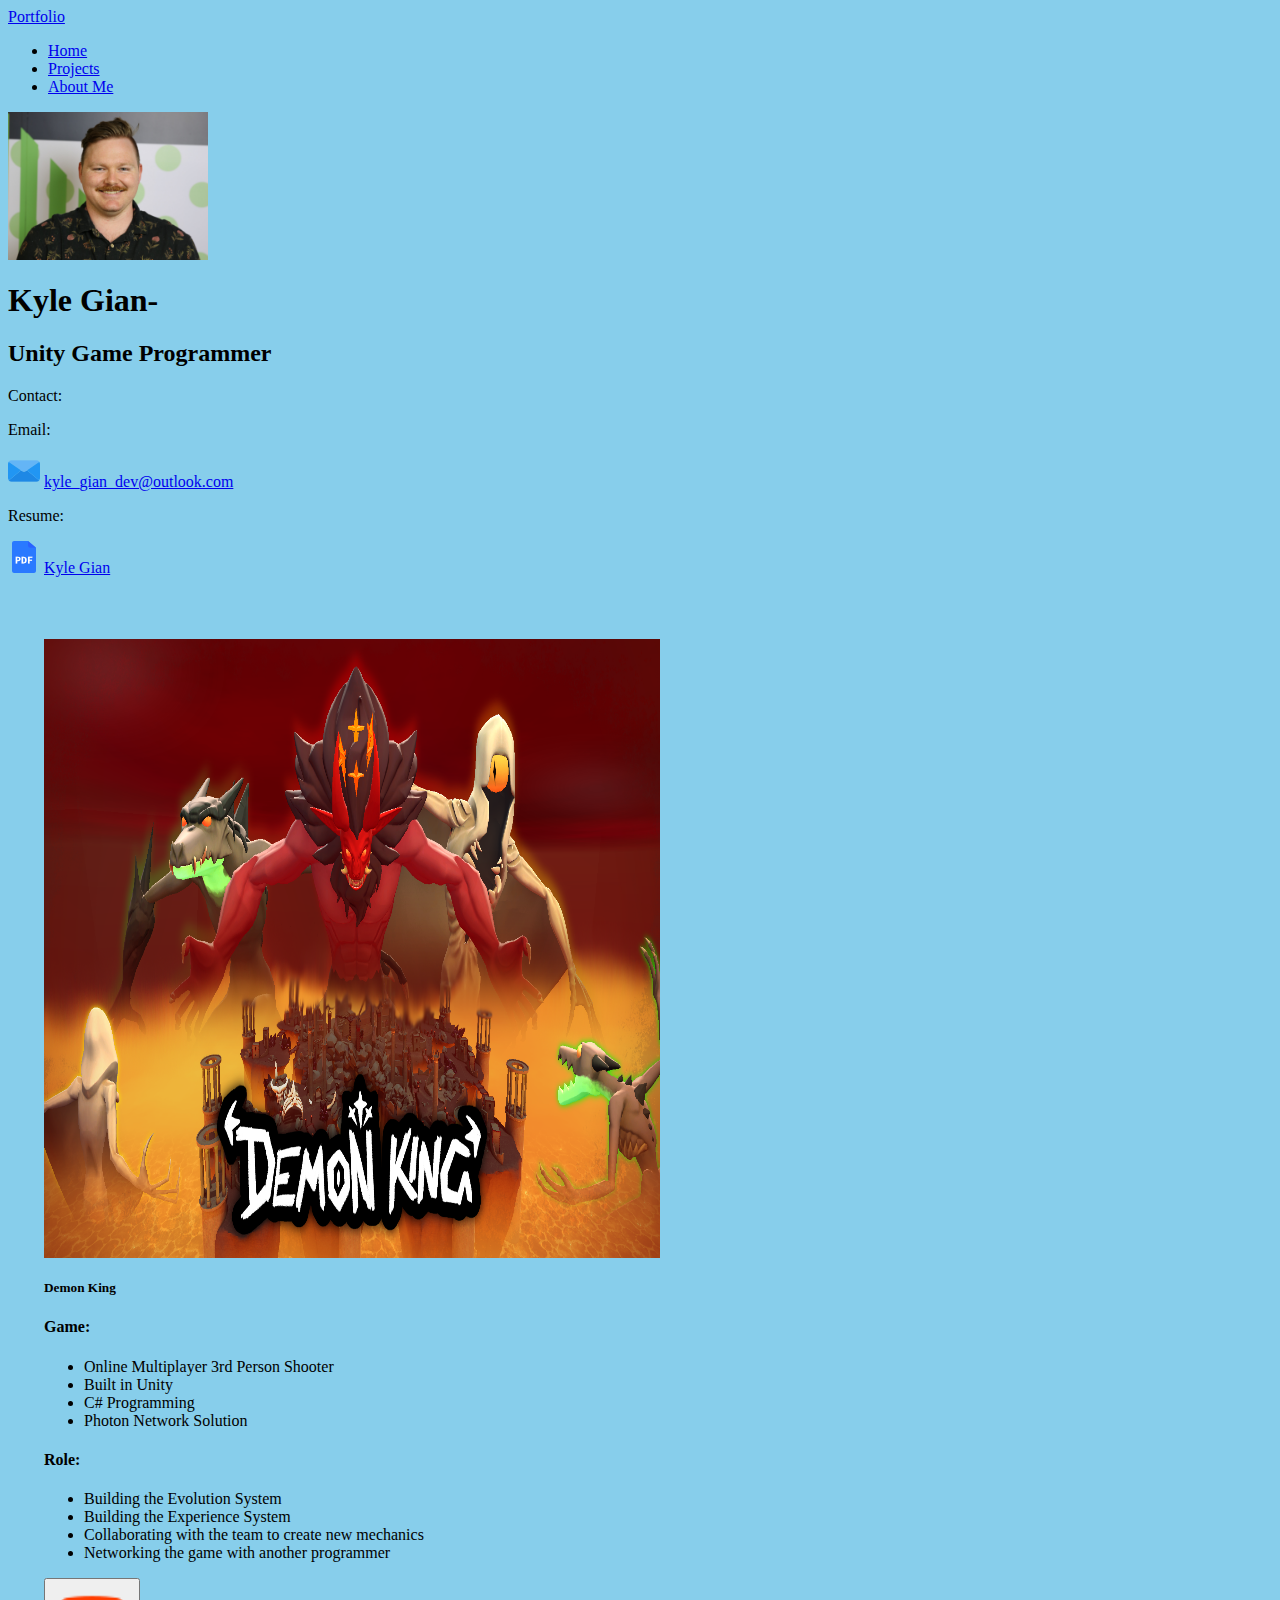
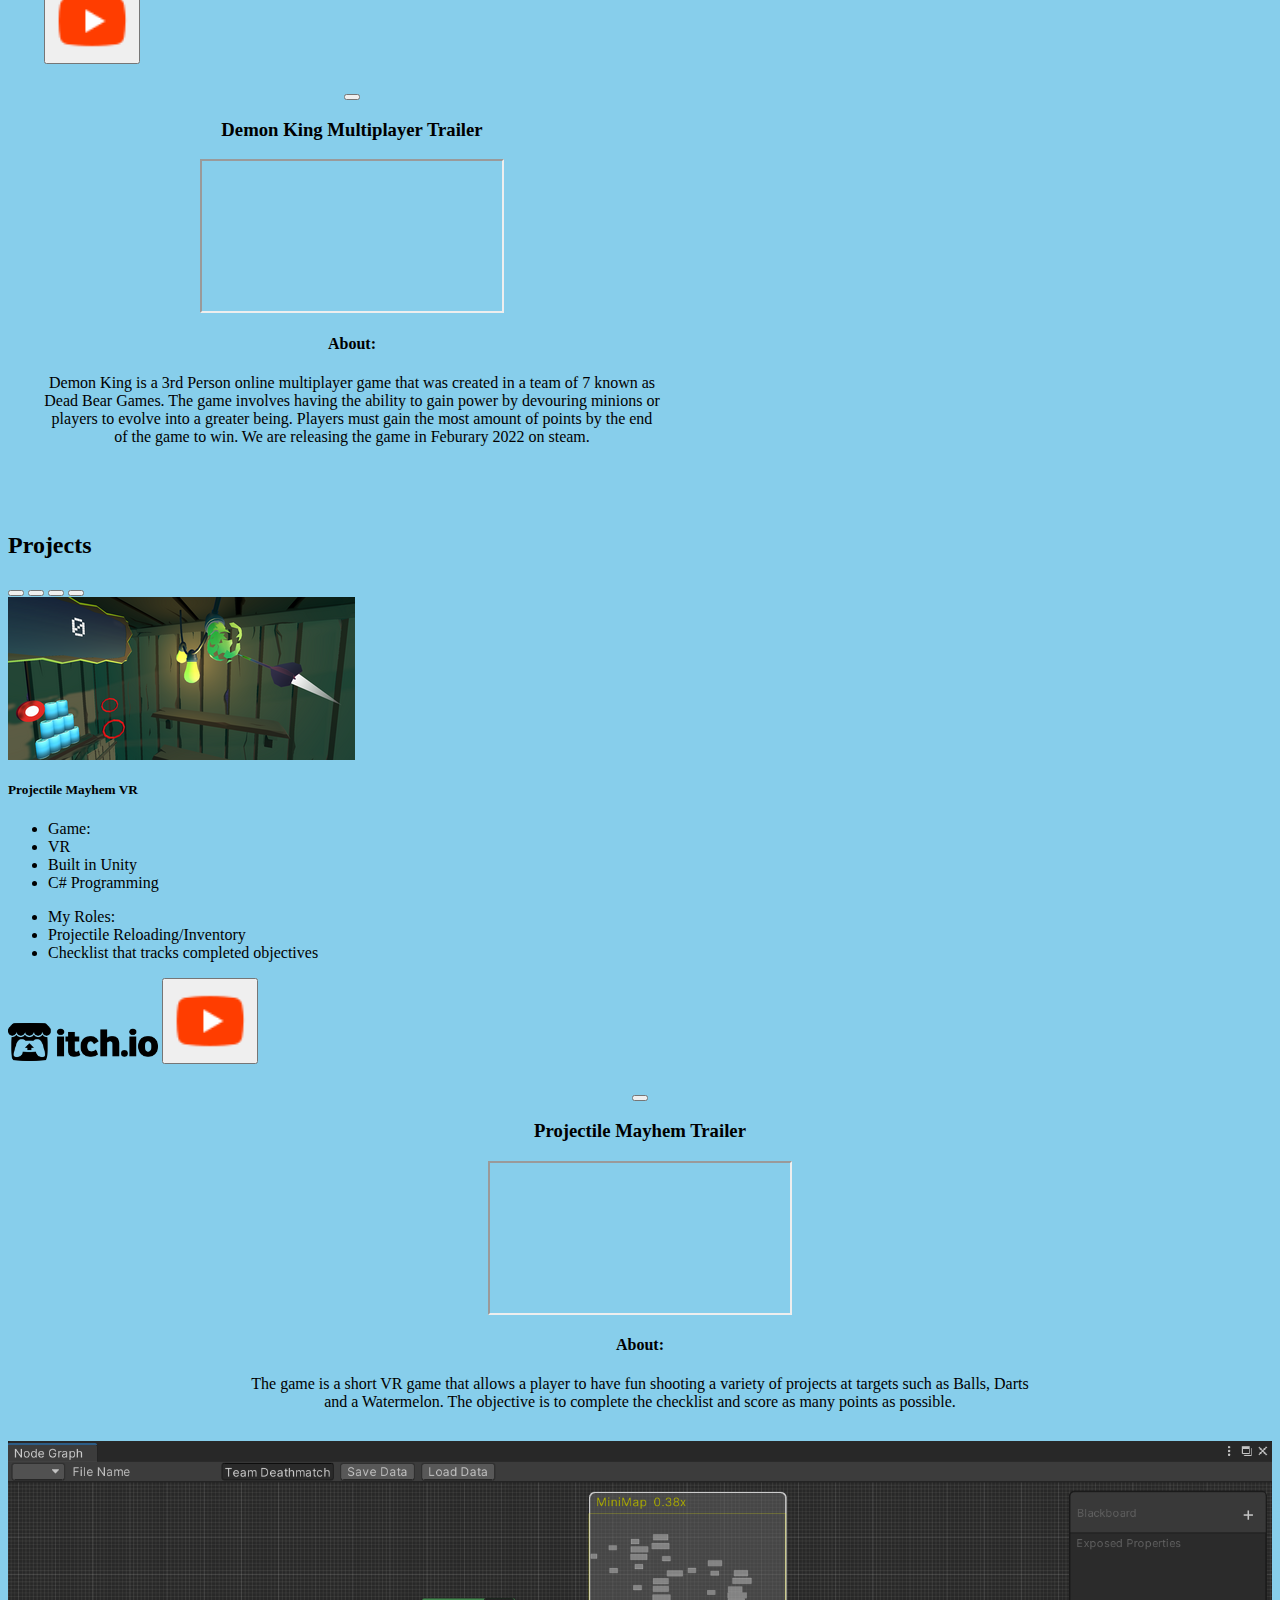
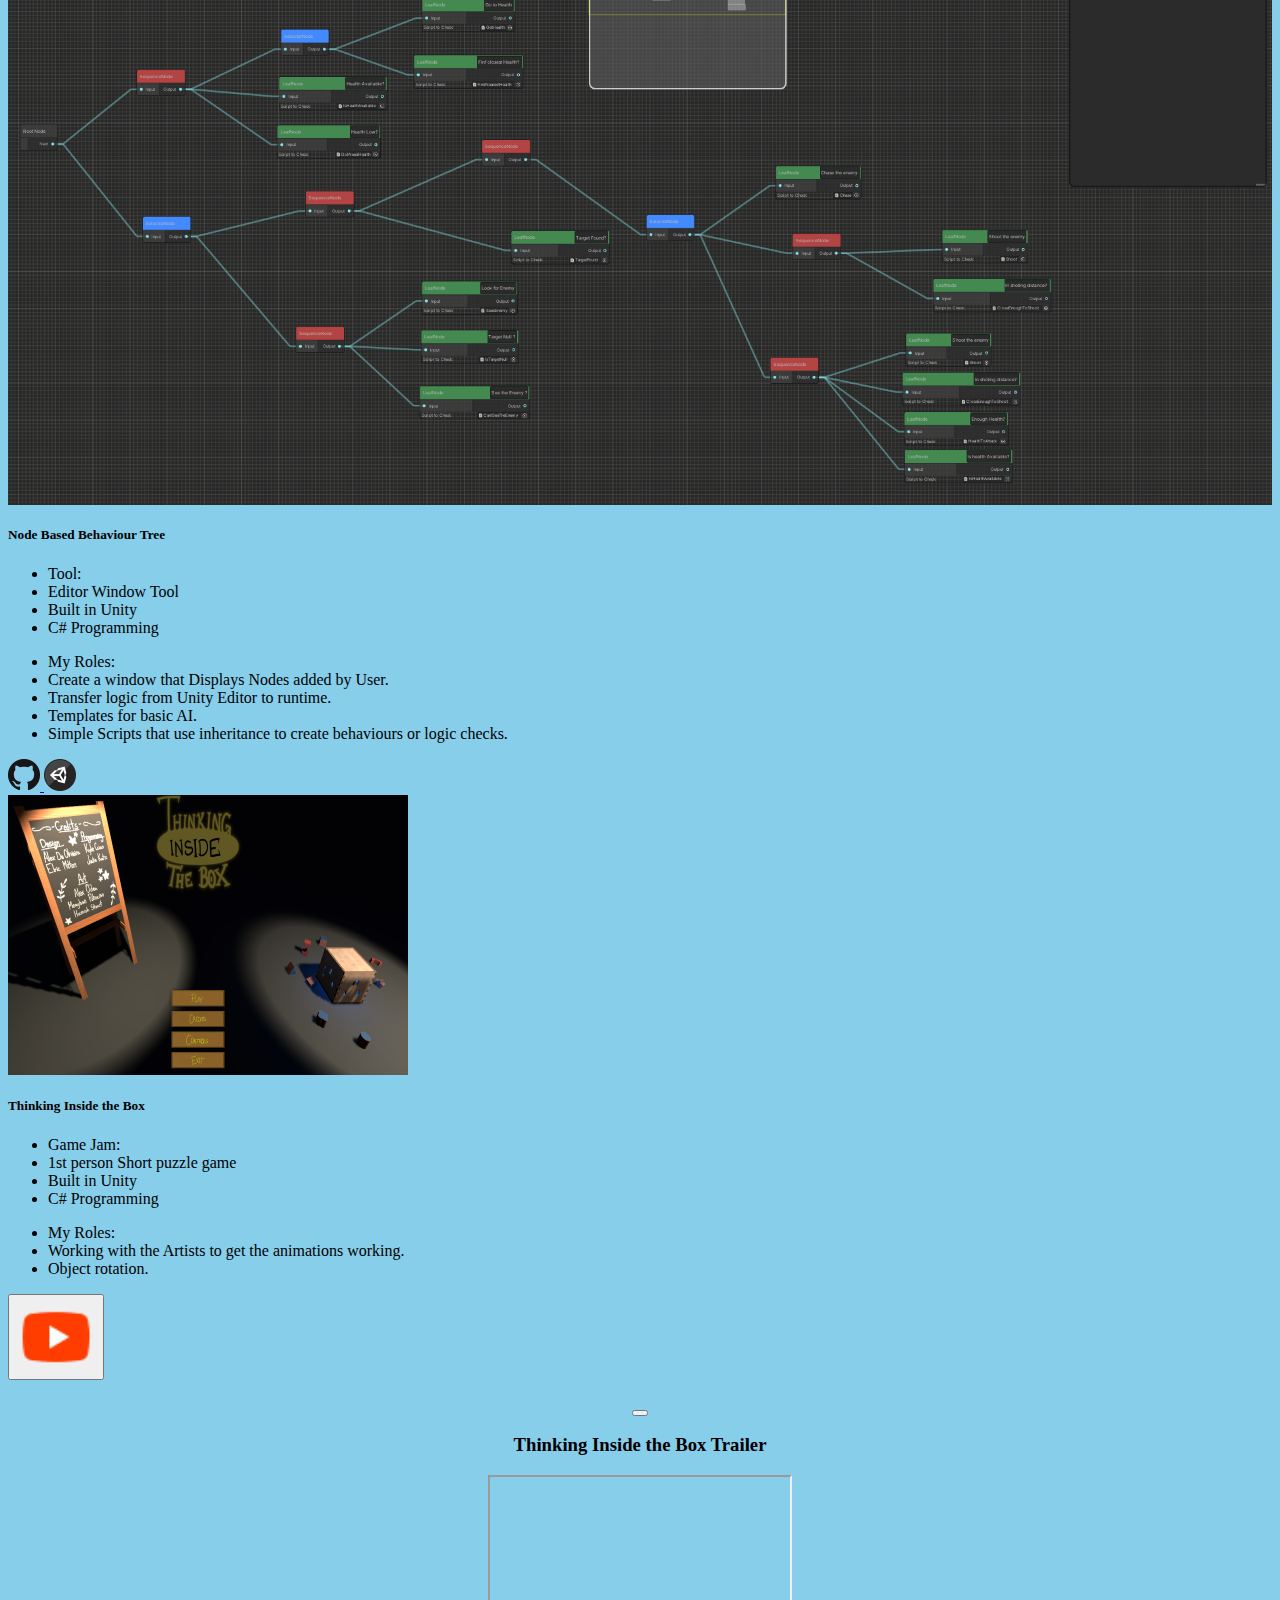
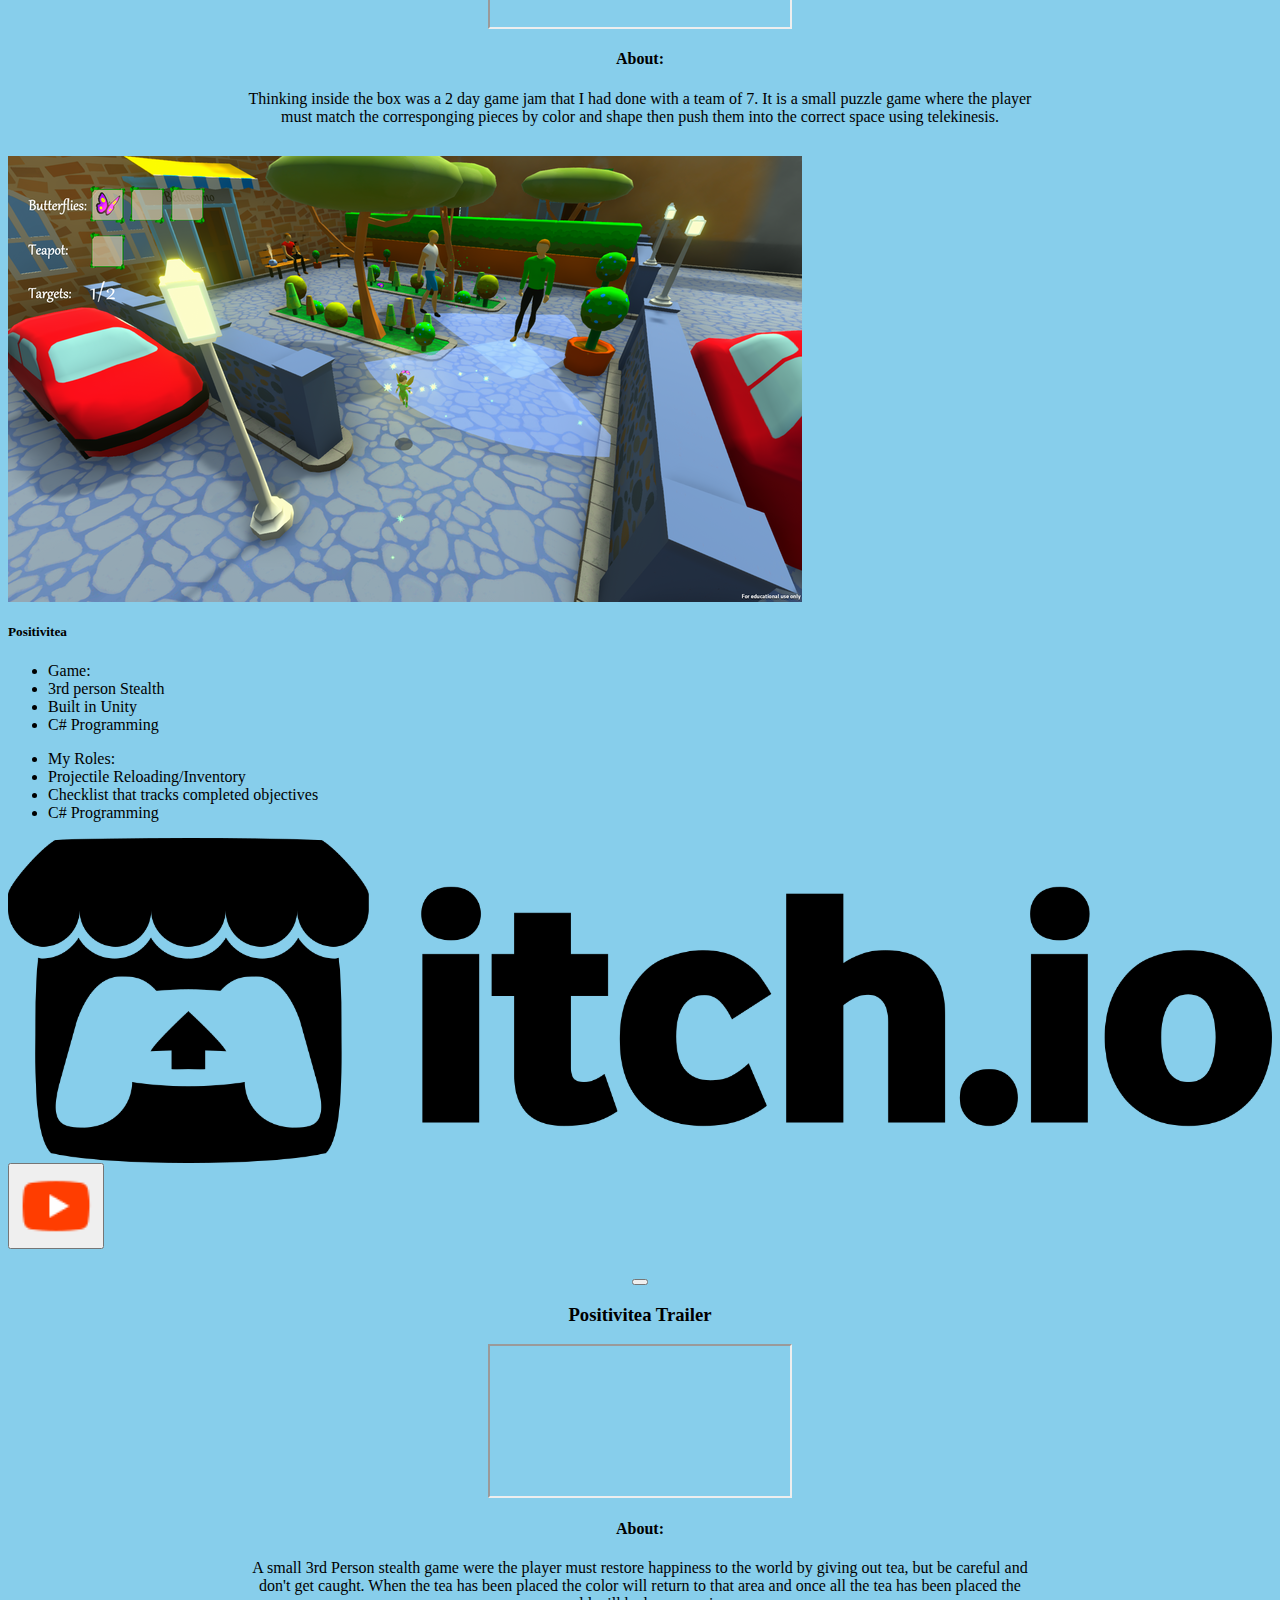
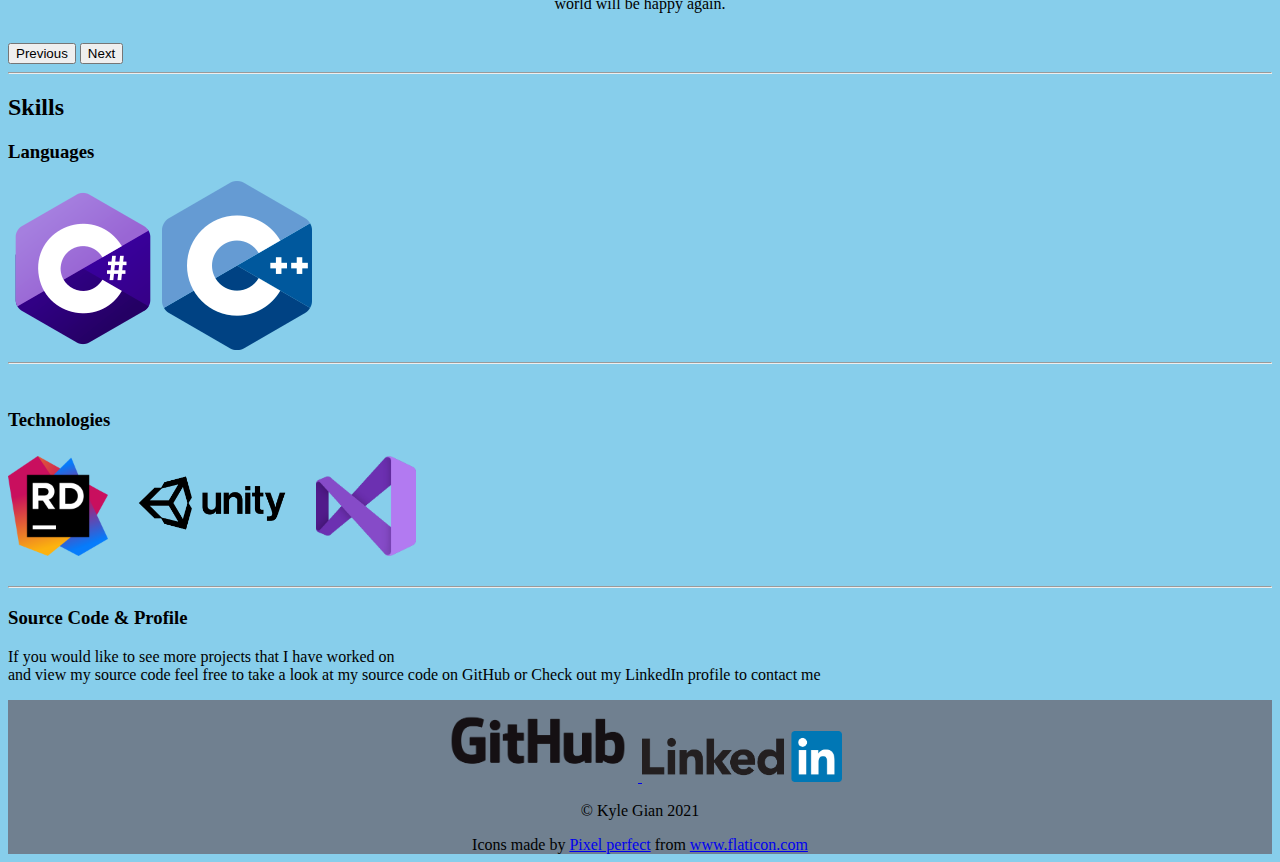
==== index.html @ a70d5777 "Updated profile Pic" ====
﻿<html lang="en">
<head>
    <meta charset="UTF-8">
    <meta http-equiv="X-UA-Compatible" content="IE=edge">
    <meta name="viewport" content="width=device-width, initial-scale=1.0">
    <link href="https://cdn.jsdelivr.net/npm/bootstrap@5.0.0-beta1/dist/css/bootstrap.min.css" rel="stylesheet" integrity="sha384-giJF6kkoqNQ00vy+HMDP7azOuL0xtbfIcaT9wjKHr8RbDVddVHyTfAAsrekwKmP1" crossorigin="anonymous">
    <link rel="stylesheet" href="home.css">
    
    <title>Kyle Gian - Programming Portfolio</title>
</head>
<body>

    <nav id="navbar-example2" class="navbar sticky-top navbar-light  bg-light px-3 ">
        <div class="container-fluid">
            <a class="navbar-brand" href="#">Portfolio</a>
            <ul class="nav nav-pills">
                <li class="nav-item">
                    <a class="nav-link" href="#scrollspyHeading1">Home</a>
                </li>
                <li class="nav-item">
                    <a class="nav-link" href="#scrollspyHeading2">Projects</a>
                </li>
                <li class="nav-item">
                    <a class="nav-link" href="#scrollspyHeading3">About Me</a>
                </li>
            </ul>
        </div>
    </nav>

    <div data-bs-spy="scroll" data-bs-target="#navbar-example2" data-bs-offset="0" class="scrollspy-example" tabindex="0">
      
        <div class="position-sticky my-5 ">
            <div class="shadow-lg p-3 mb-5 bg-body rounded container">
                <img src="Images/WebsiteProfilePic.png" class="rounded float-start ms-2 mb-3 text-left" alt="Profile Picture" width = "200" height = "200" >

                <h1 class = "text-center" id="scrollspyHeading1" >Kyle Gian-</h1>
                <h2 class = "text-center">Unity Game Programmer</h2>

                <div class = "text-end container">
                    <p class = "text-left"> Contact:</p>
                    <div class = "text-left">
                        <p class = "d-inline-flex">Email:</p>
                        <img src="Images/email.png"> 
                        <a href="mailto:kyle_gian_dev@outlook.com">kyle_gian_dev@outlook.com </a>
                    </div>
                    <div class = "text-left">
                        <p class = "d-inline-flex">Resume: </p>
                        <img src="Images/pdf.png"> 
                        <a href="Kyle Gian Resume.pdf" download>Kyle Gian</a>
                    </div>
                </div>    
            </div>
        </div>

        <br>

        <div class="d-flex justify-content-center text-center w-100 ShowcasePiece">
            <div class="card ">
                <img class="MainProjectIMG" height="150" src="Images/DemonKingBanner.png" alt="Card image cap">
                <div class="card-body">
                    <h5 class="card-title">Demon King</h5>

                    <div class="row">
                        <div class="col-md-6">
                            <h4>Game:</h4>
                            <ul>
                                <li>Online Multiplayer 3rd Person Shooter</li>
                                <li>Built in Unity</li>
                                <li>C# Programming</li>
                                <li>Photon Network Solution</li>
                            </ul>
                        </div>
                        <div class="col-md-6">
                            <h4>Role:</h4>
                            <ul>
                                <li>Building the Evolution System</li>
                                <li>Building the Experience System</li>
                                <li>Collaborating with the team to create new mechanics</li>
                                <li>Networking the game with another programmer</li>
                            </ul>
                        </div>
                    </div>
                    <button type="button" class="btn video-btn" data-bs-toggle="modal" data-src="https://www.youtube.com/embed/bCexkrB63Zo" data-bs-target="#Modal1">
                        <img src="Images/youtube.png" alt="Git Hub" height="80" width="80">
                    </button>
                    <div class="modal fade" id="Modal1" tabindex="-1" role="dialog" aria-labelledby="exampleModalLabel" aria-hidden="true">
                        <div class="modal-dialog" role="document">
                            <div class="modal-content">
                                <div class="modal-body">
                                    <button type="button" class="btn-close" data-bs-dismiss="modal" aria-label="Close"></span>
                                    </button>
                                    <h3>Demon King Multiplayer Trailer</h3>
                                    <!-- 16:9 aspect ratio -->
                                    <div class="ratio ratio-16x9">
                                        <iframe class="embed-responsive-item" src="https://www.youtube.com/embed/bCexkrB63Zo" id="DemonKing"  allowscriptaccess="always" allow="autoplay"allowfullscreen></iframe>
                                    </div>
                                    <h4>About:</h4>
                                    <p> 
                                        Demon King is a 3rd Person online multiplayer game that was created in a team of 7 known as Dead Bear Games. The game involves 
                                        having the ability to gain power by devouring minions or players to evolve into a greater being. Players must gain the most amount of 
                                        points by the end of the game to win. We are releasing the game in Feburary 2022 on steam.
                                    </p>

                                </div>
                            </div>
                        </div>
                    </div>        
                </div>
            </div>
        </div>

        <h2 class = "text-center " id="scrollspyHeading2">Projects</h2>

        <!-- Start of Carousel -->
        <div id="carouselExampleCaptions" class="carousel slide" data-bs-ride="carousel">

            <div class="carousel-indicators">
                <button type="button" data-bs-target="#carouselExampleCaptions" data-bs-slide-to="0" class="active" aria-current="true" aria-label="Slide 1"></button>
                <button type="button" data-bs-target="#carouselExampleCaptions" data-bs-slide-to="1" aria-label="Slide 2"></button>
                <button type="button" data-bs-target="#carouselExampleCaptions" data-bs-slide-to="2" aria-label="Slide 3"></button>
                <button type="button" data-bs-target="#carouselExampleCaptions" data-bs-slide-to="3" aria-label="Slide 4"></button>

            </div>

            <div class="carousel-inner"> <!--Carousel Inner Start-->
                <div class="carousel-item active">
                    <img src="Images/ProjectileMayhem.png" id = "project-carousel-img" class="d-inline w-100 project-carousel-img"  alt="Projectile Mayhem Game image">
                    <div class="carousel-caption d-none d-md-block">
                        <h5>Projectile Mayhem VR</h5>

                        <div class="container text-center">
                            <div class="row">
                                <div class="col-md-6">
                                    <ul>
                                        <li>Game:</li>
                                        <li>VR</li>
                                        <li>Built in Unity</li>
                                        <li>C# Programming</li>
                                    </ul>
                                </div>
                                <div class="col-md-6">
                                    <ul>
                                        <li>My Roles:</li>
                                        <li>Projectile Reloading/Inventory</li>
                                        <li>Checklist that tracks completed objectives</li>
                                    </ul>
                                </div>
                            </div>
                        </div>
                        <!--Itch IO link-->
                        <a href="https://alex-smits.itch.io/projectile-mayhem"> <img src="Images/itchio-logo-black.png" alt="Git Hub" height="40" width="150"></a>
                        <!--Pop out Youtube Video-->
                        <button type="button" class="btn  video-btn" data-bs-toggle="modal" data-src="https://www.youtube.com/embed/dGONuTlxmU4" data-bs-target="#Modal3">
                            <img src="Images/youtube.png" alt="Git Hub" height="80" width="80">
                        </button>

                        <div class="modal fade" id="Modal3" tabindex="-1" role="dialog" aria-labelledby="exampleModalLabel" aria-hidden="true">
                            <div class="modal-dialog" role="document">
                                <div class="modal-content">
                                    <div class="modal-body">
                                        <button type="button" class="btn-close" data-bs-dismiss="modal" aria-label="Close"></span>
                                        </button>
                                        <h3>Projectile Mayhem Trailer</h3>
                                        <!-- 16:9 aspect ratio -->
                                        <div class="ratio ratio-16x9">
                                            <iframe class="embed-responsive-item" src="https://www.youtube.com/embed/dGONuTlxmU4" id="ProjectileMayhem"  allowscriptaccess="always" allow="autoplay" allowfullscreen></iframe>
                                        </div>
                                        <h4>About:</h4>
                                        <p> 
                                            The game is a short VR game that allows a player to have fun shooting a variety of projects at targets such as Balls,
                                            Darts and a Watermelon. The objective is to complete the checklist and score as many points as possible.
                                        </p>
                                    </div>
                                </div>
                            </div>
                        </div>
                    </div>
                </div>

                <div class="carousel-item"> <!--Carousel Item Start-->
                    <img src = "Images/BehaviourTree.png" id = "project-carousel-img" class="d-block w-100" alt="...">
                    <div class="carousel-caption d-none d-md-block">
                        <h5>Node Based Behaviour Tree</h5>
                        <p>
                            <ul>
                                <li>Tool:</li>
                                <li>Editor Window Tool</li>
                                <li>Built in Unity</li>
                                <li>C# Programming</li>
                            </ul>
                            <ul>
                                <li>My Roles:</li>
                                <li>Create a window that Displays Nodes added by User.</li>
                                <li>Transfer logic from Unity Editor to runtime.</li>
                                <li>Templates for basic AI.</li>
                                <li>Simple Scripts that use inheritance to create behaviours or logic checks.</li>
                            </ul>
                        </p>
                        <a href="https://github.com/Kyle-Gian/Node-Based-Behavior-Tree"> <img src="Images/GitHub_Mark.png" alt="Git Hub" height="32" width="32"> </a>
                        <a href="NodeTree.unitypackage" download> <img src="Images/Unity_Icon.png" alt="Git Hub" height="32" width="32"> </a>
                    </div>
                </div> <!--Carousel Item End-->

                <div class="carousel-item"><!--Carousel Item Start-->
                    <img src="Images/ThinkingInsideTheBox.png"  id = "project-carousel-img" class="d-block w-100" alt="...">
                    <div class="carousel-caption d-none d-md-block">
                        <h5>Thinking Inside the Box</h5>
                        <p>
                            <ul>
                                <li>Game Jam:</li>
                                <li>1st person Short puzzle game</li>
                                <li>Built in Unity</li>
                                <li>C# Programming</li>
                            </ul>
                            <ul>
                                <li>My Roles:</li>
                                <li>Working with the Artists to get the animations working.</li>
                                <li>Object rotation.</li>
                            </ul>
                        </p>
                        <!--Pop out Youtube Video Start-->
                        <button type="button" class="btn video-btn" data-bs-toggle="modal" data-src="https://www.youtube.com/embed/Ik2s-FFrHSc" data-bs-target="#Modal4">
                            <img src="Images/youtube.png" alt="Youtube Icon" height="80" width="80">
                        </button>

                        <div class="modal fade" id="Modal4" tabindex="-1" role="dialog" aria-labelledby="exampleModalLabel" aria-hidden="true">
                            <div class="modal-dialog" role="document">
                                <div class="modal-content">
  
                                    <div class="modal-body">
                                        <button type="button" class="btn-close" data-bs-dismiss="modal" aria-label="Close"></span>
                                        </button>
                                        <h3>Thinking Inside the Box Trailer</h3>
                                        <!-- 16:9 aspect ratio -->
                                        <div class="ratio ratio-16x9">
                                            <iframe class="embed-responsive-item" src="https://www.youtube.com/embed/Ik2s-FFrHSc" id="ThinkingBox"  allowscriptaccess="always" allow="autoplay"allowfullscreen></iframe>
                                        </div>

                                        <h4>About:</h4>
                                        <p> 
                                            Thinking inside the box was a 2 day game jam that I had done with a team of 7. It is a small puzzle game 
                                            where the player must match the corresponging pieces by color and shape then push them into the correct space 
                                            using telekinesis.
                                        </p>
                                    </div>
                                </div>
                            </div>
                        </div> <!--Pop out Youtube Video End-->
                    </div>
                </div>  <!--Carousel Item End-->

                <div class="carousel-item"> <!--Carousel Item Start-->
                    <img src="Images/Positivitea.png" id = "project-carousel-img"class="d-block w-100" alt="Positivitea Logo" >
                    <div class="carousel-caption d-none d-md-block">
                        <h5>Positivitea</h5>
                        <p>
                            <ul>
                                <li>Game:</li>
                                <li>3rd person Stealth</li>
                                <li>Built in Unity</li>
                                <li>C# Programming</li>
                            </ul>
                            <ul>
                                <li>My Roles:</li>
                                <li>Projectile Reloading/Inventory</li>
                                <li>Checklist that tracks completed objectives</li>
                                <li>C# Programming</li>
                            </ul>
                        </p>
                        <a href="https://elricmilton.itch.io/positivitea"> <img src="Images/itchio-logo-black.png" alt="Git Hub" ></a>

                        <button type="button" class="btn video-btn" data-bs-toggle="modal" data-src="https://www.youtube.com/embed/i5ruUQHKRYQ" data-bs-target="#modal2"><!--Pop out Youtube Video Start-->
                            <img src="Images/youtube.png" alt="Git Hub" height="80" width="80">
                        </button>
                        <div class="modal fade" id="modal2" tabindex="-1" role="dialog" aria-labelledby="exampleModalLabel" aria-hidden="true">
                            <div class="modal-dialog" role="document">
                                <div class="modal-content">
                                    <div class="modal-body">
                                        <button type="button" class="btn-close" data-bs-dismiss="modal" aria-label="Close"></span>
                                        </button>
                                        <h3>Positivitea Trailer</h3>
                                        <!-- 16:9 aspect ratio -->
                                        <div class="ratio ratio-16x9">
                                            <iframe class="embed-responsive-item" src="https://www.youtube.com/embed/i5ruUQHKRYQ" id="Positivitea"  allowscriptaccess="always" allow="autoplay"allowfullscreen></iframe>
                                        </div>
                                        <h4>About:</h4>
                                        <p> 
                                           A small 3rd Person stealth game were the player must restore happiness to the world by giving out tea, but be careful
                                           and don't get caught. When the tea has been placed the color will return to that area and once all the tea has been placed
                                           the world will be happy again.
                                        </p>
                                    </div>
                                </div>
                            </div>
                        </div><!--Pop out Youtube Video End-->
                    </div>
                </div><!--Carousel Item End-->
            </div> <!--Carousel Inner End-->

            <button class="carousel-control-prev" type="button" data-bs-target="#carouselExampleCaptions" data-bs-slide="prev">
                <span class="carousel-control-prev-icon" aria-hidden="true"></span>
                <span class="visually-hidden">Previous</span>
            </button>
            <button class="carousel-control-next" type="button" data-bs-target="#carouselExampleCaptions" data-bs-slide="next">
                <span class="carousel-control-next-icon" aria-hidden="true"></span>
                <span class="visually-hidden">Next</span>
            </button>
        </div> <!--Carousel End-->

        <hr>
        <h2 class = "text-center " id="scrollspyHeading3">Skills</h2>

        <div class="container-fluid text-center">
            <h3>Languages</h3>
            <img src="Images/CSharpImage.png" class = "P-3" alt="C# image" height="150" >
            <img src="Images/C++Image.png" class = "P-3" alt="C++ Image" height="150">
        </div>
        <hr>
        <br>

        <div class="container-fluid text-center">
            <h3>Technologies</h3>
            <img src="Images/Rider.jpg" alt="Unity Image" height="100" width= "100">
            <img src="Images/UnityImage.png" alt="Unity Image" height="100" width= "200">
            <img src="Images/Visual Studio.png" alt="Unity Image" height="100" width= "100">
        </div>

        <br>
        <hr>
        <div class="container-fluid text-center">
            <h3>Source Code & Profile</h3>
            <p>
                If you would like to see more projects that I have worked on <br>
                and view my source code feel free to take a look at my source code on GitHub or 
                Check out my LinkedIn profile to contact me
            </p>
        </div>
    </div>

<!--Javascript injection for bootstrap-->
<script src="https://cdn.jsdelivr.net/npm/bootstrap@5.0.2/dist/js/bootstrap.bundle.min.js" integrity="sha384-MrcW6ZMFYlzcLA8Nl+NtUVF0sA7MsXsP1UyJoMp4YLEuNSfAP+JcXn/tWtIaxVXM" crossorigin="anonymous"></script>    

</body>

</html>
<footer>
  <a href="https://github.com/Kyle-Gian"> <img src="Images/GitHub_Logo.png"class = "P-3" alt="Git Hub" height="100" width= "200"> </a>
  <a href="https://www.linkedin.com/in/kyle-gian"> <img src="Images/Linkedin.png"class = "P-3" alt="Git Hub" height="80" width= "200"> </a>
    <p>&#169; Kyle Gian 2021</p>
    <div>Icons made by <a href="https://www.flaticon.com/authors/pixel-perfect" title="Pixel perfect">Pixel perfect</a> from <a href="https://www.flaticon.com/" title="Flaticon">www.flaticon.com</a></div>
</footer>
---- home.css ----
body{
    background-color: skyblue;
    position: relative;
} 
   
header{
    color: white;
}

footer{
    text-align: center;
    background-color: slategray;
    padding-bottom: 0em;
    margin-bottom: 0em;
}
  .carousel .slide {
    max-height: 50% !important;
  }
  
.carousel .item{
      top: 0;
      left: 0;
      width: 75%;
      max-height: 400px !important;
    }
.project-carousel-img{
    max-height: 400px !important;
}
img 
{
    max-width: 100%;
    height: auto;
}

.modal-dialog {
    max-width: 800px;
    margin: 30px auto;
}

.modal-body {

    text-align: center;

}
.modal-content iframe {
    margin: 0 auto;
    display: block;
}
.card {
    width: 50%;
    padding: 20px;
}
.card-img-top
{
    width: 75%;
    height: 200px;
    align-self: center;
    padding-top: 0.5rem;
}
.ProjectCards{
    align-self: center;
}
.MainProjectIMG{
    width: 100%;
    height: 70%;
    align-self: center;
    padding-top: 0.5rem;
}
.ShowcasePiece{
    padding: 1rem;
}
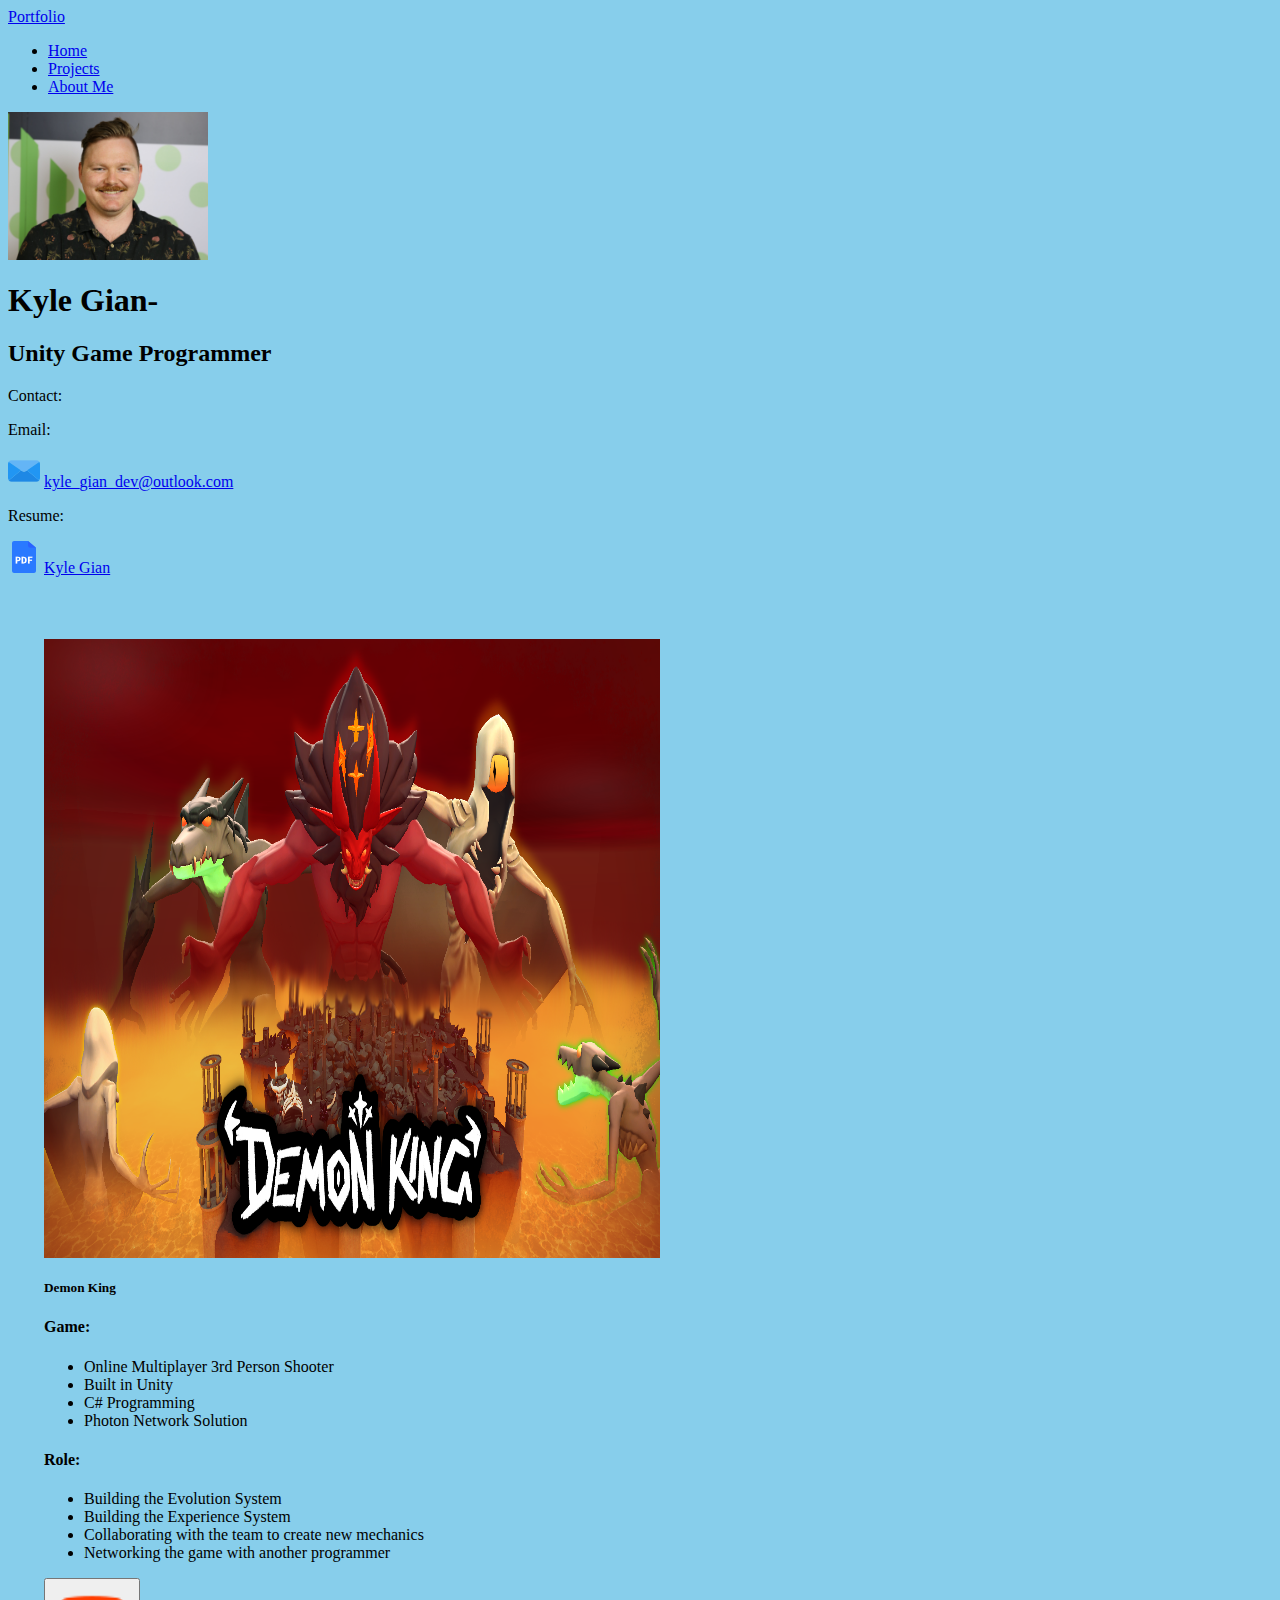
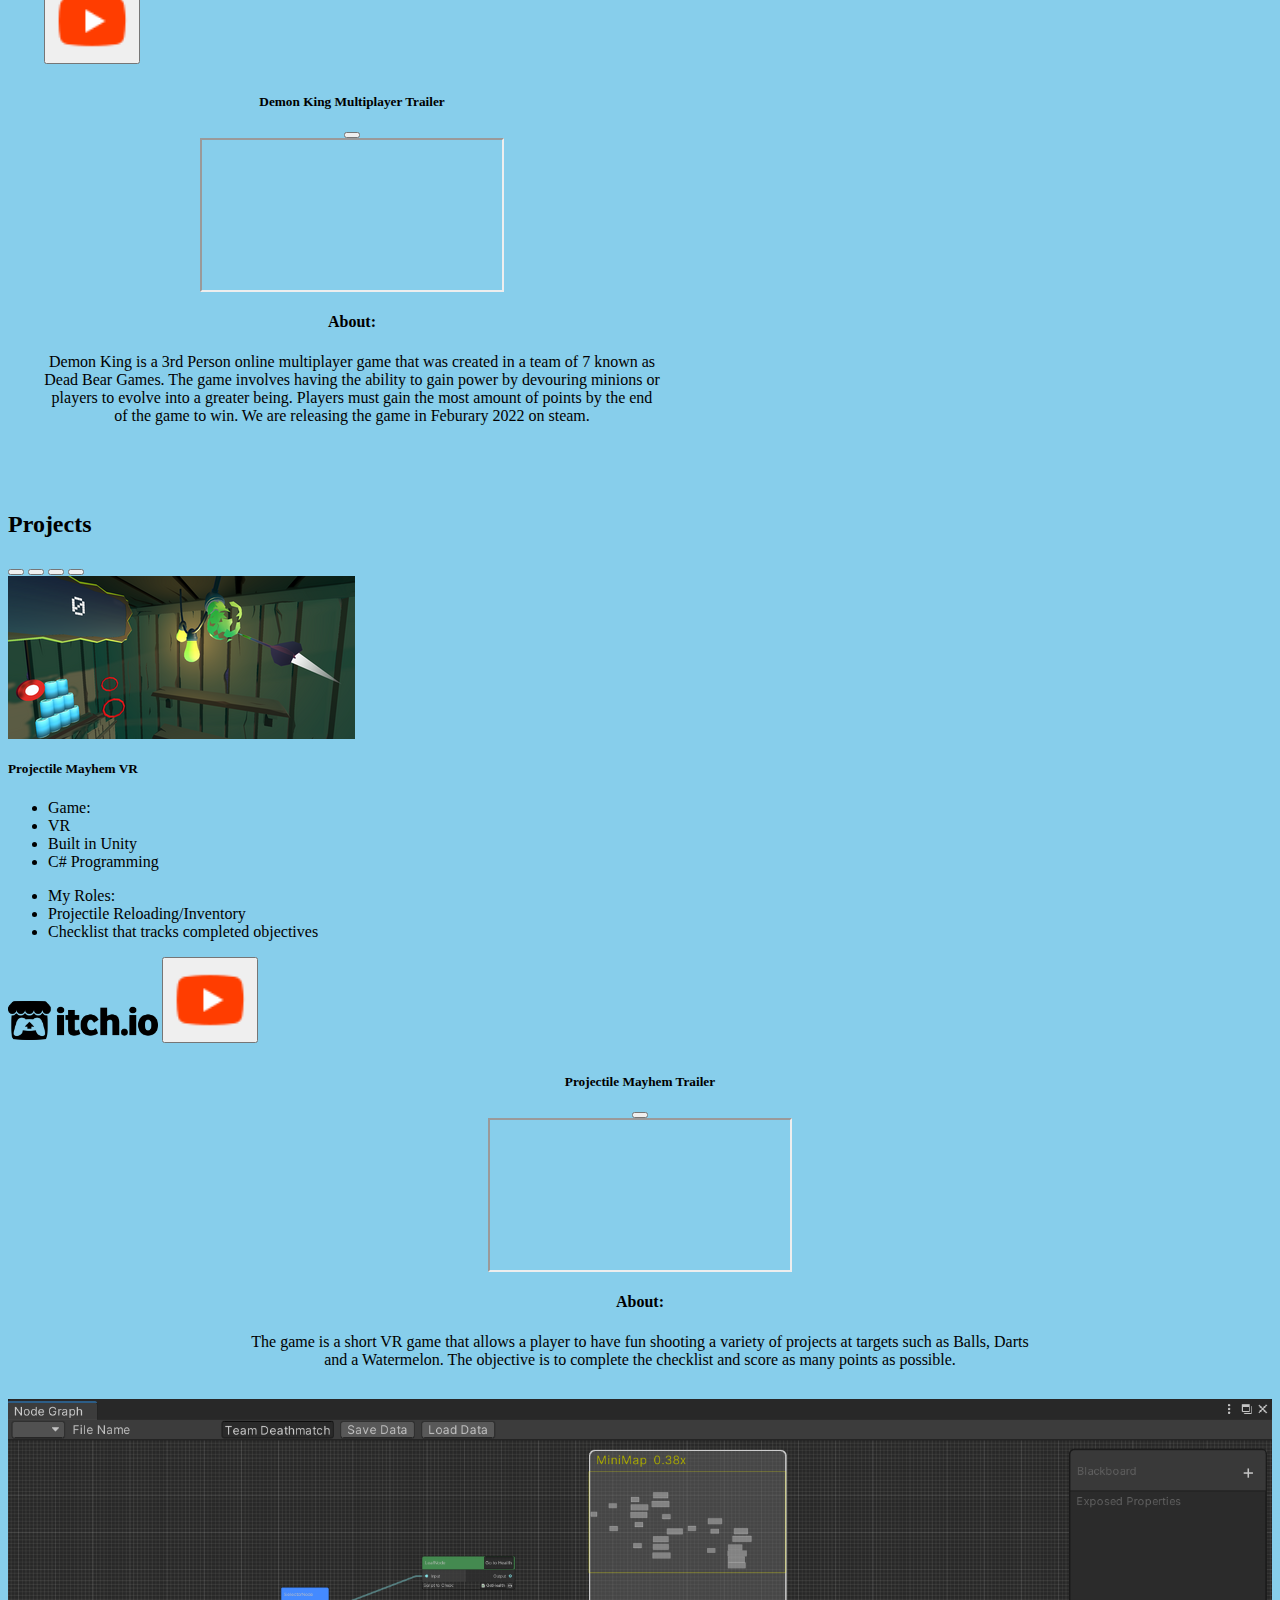
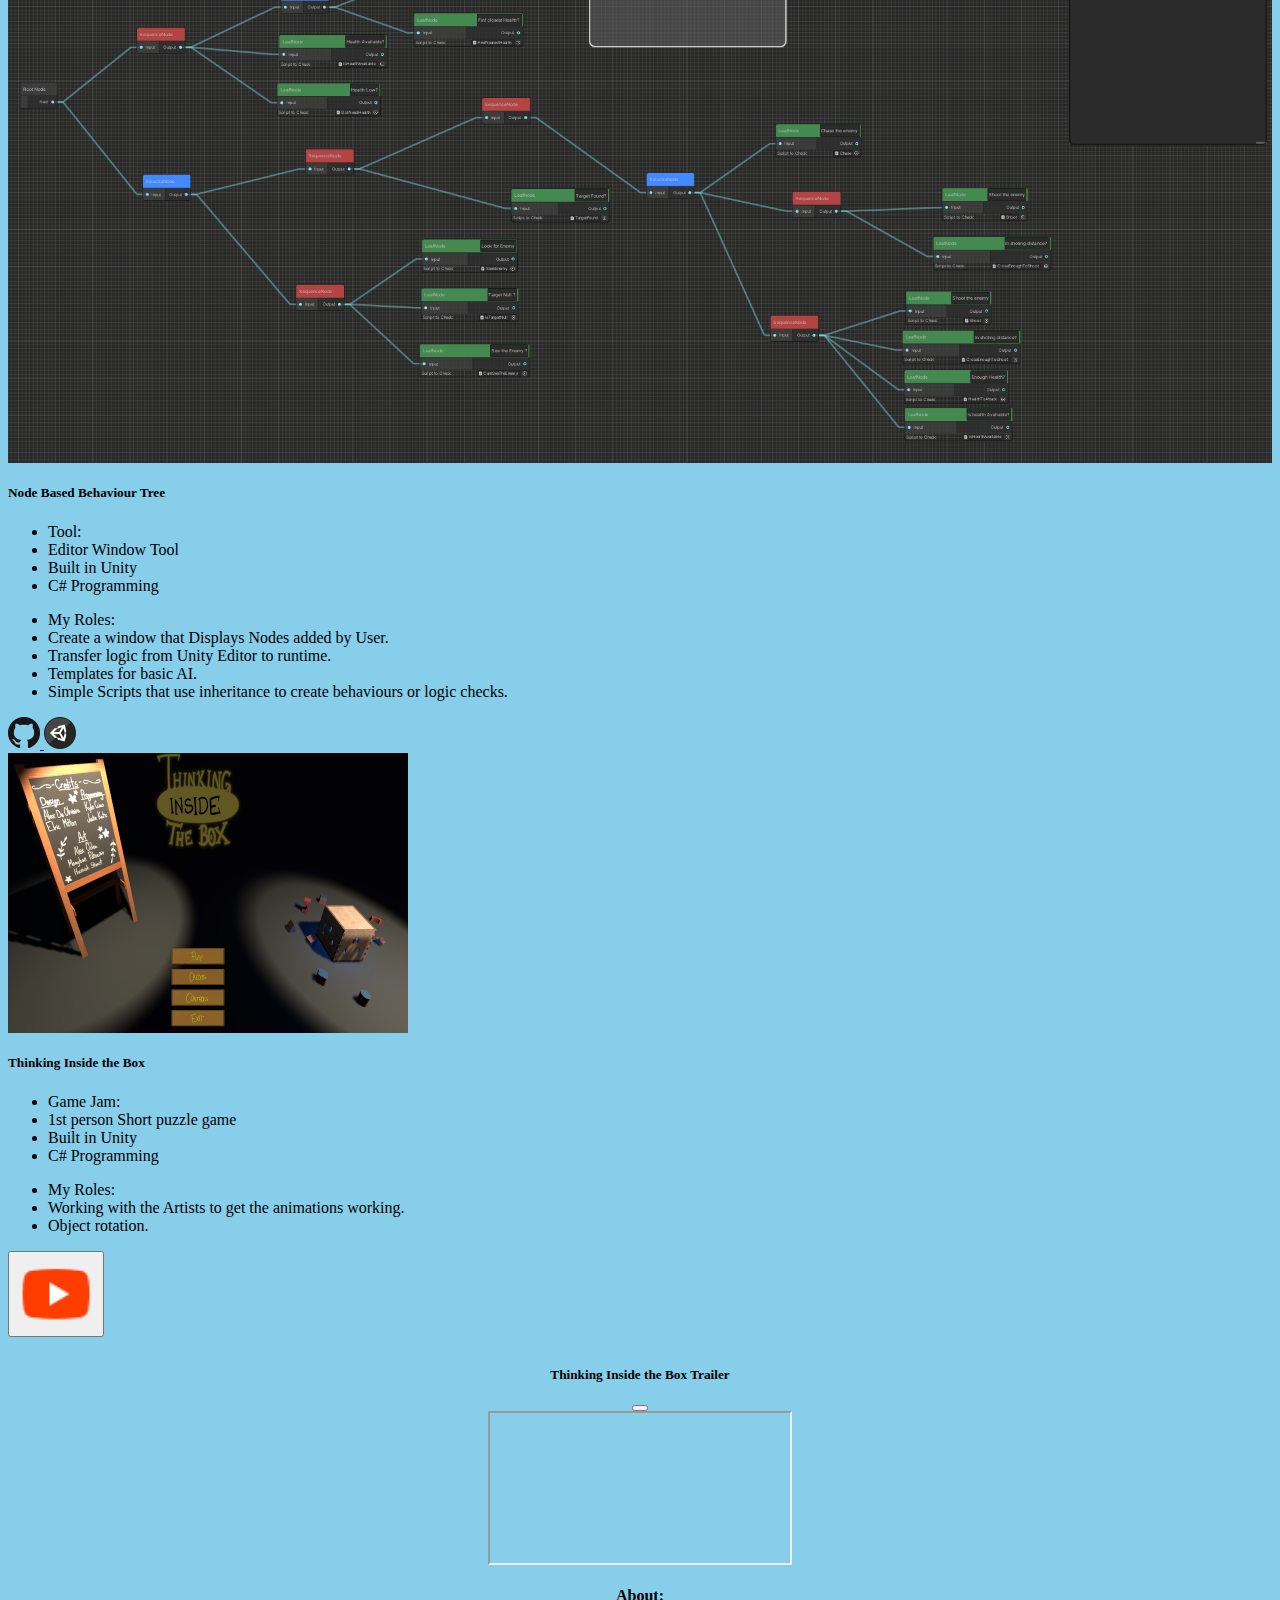
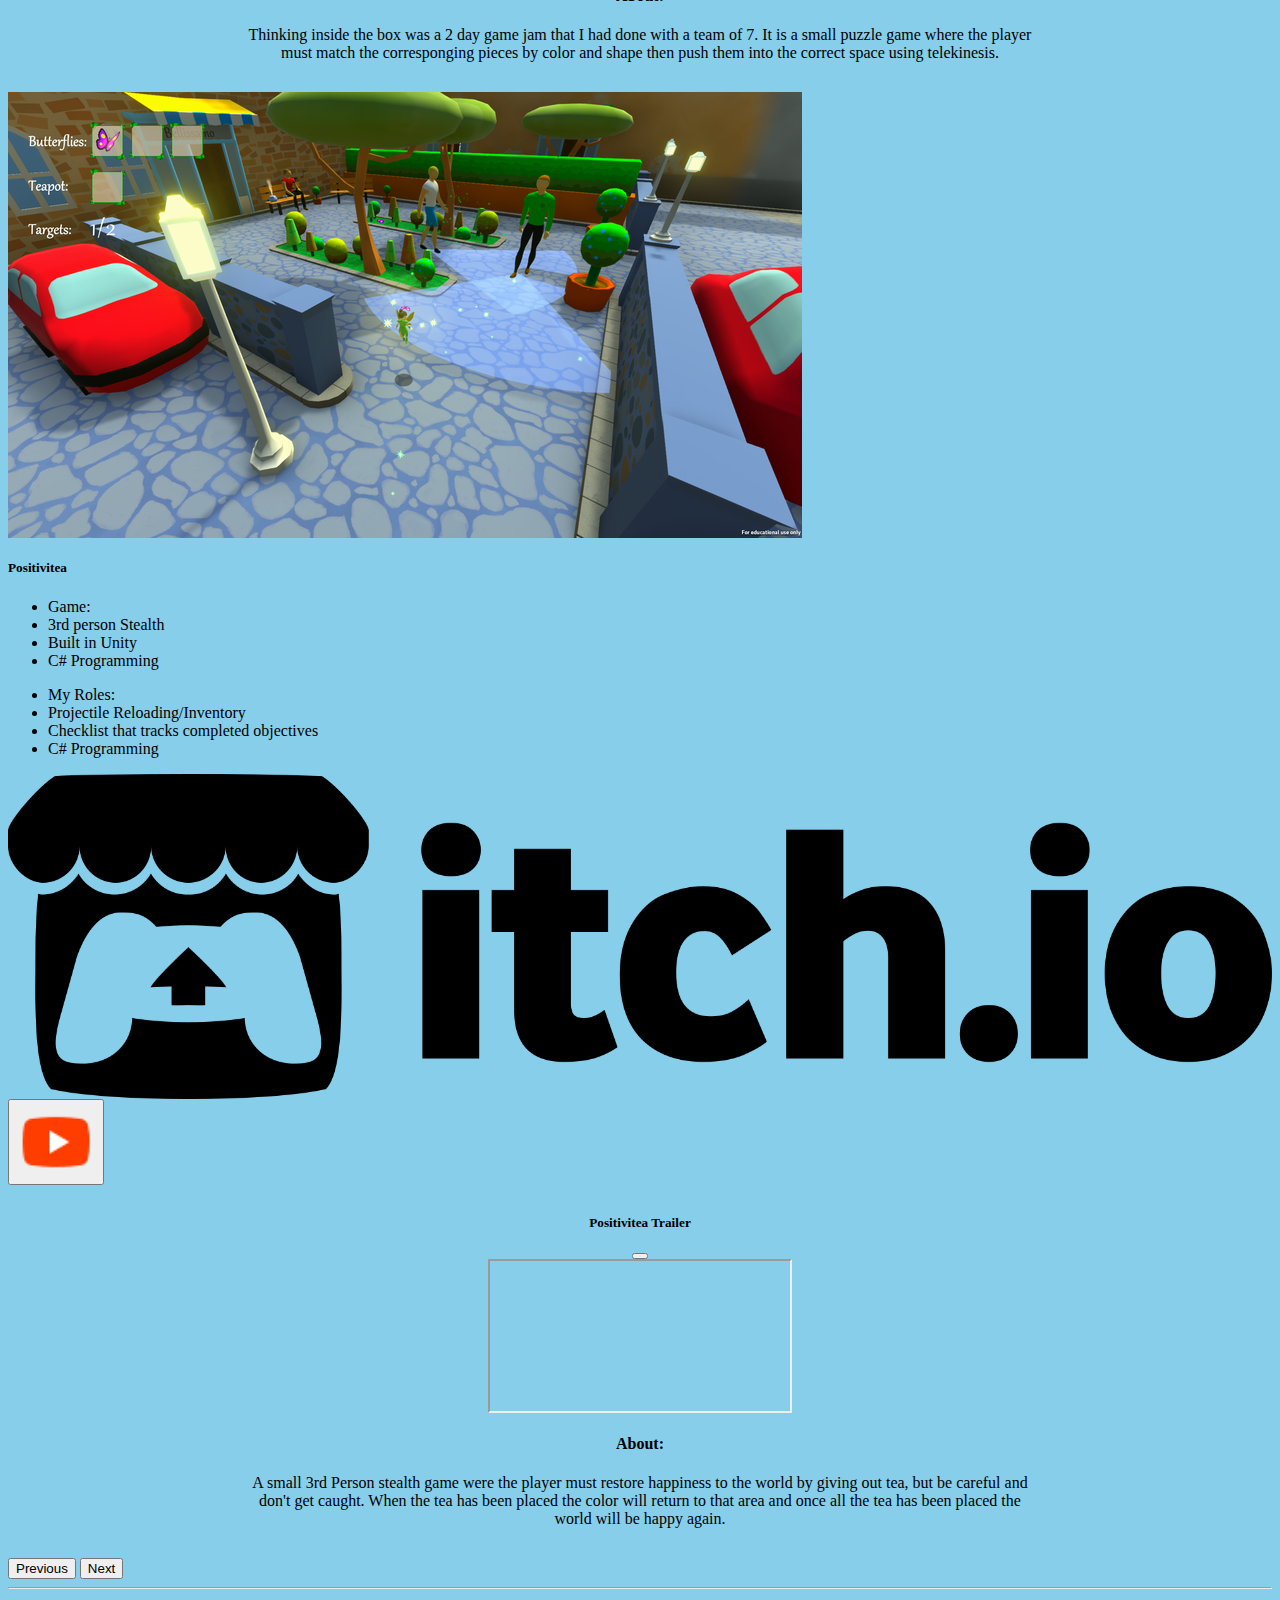
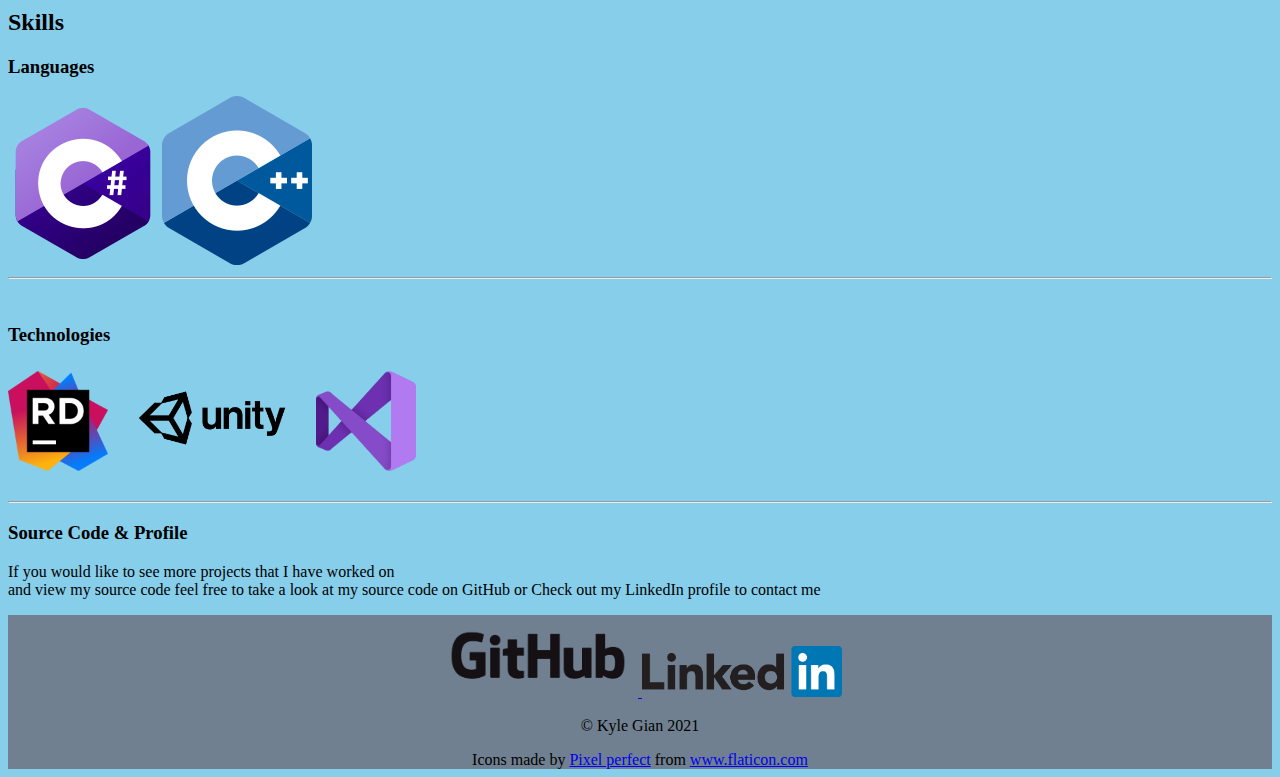
==== commit b6c86485: "Fixed color of the text in the Modals" ====
--- a/index.html
+++ b/index.html
@@ -87,9 +87,12 @@
                         <div class="modal-dialog" role="document">
                             <div class="modal-content">
                                 <div class="modal-body">
-                                    <button type="button" class="btn-close" data-bs-dismiss="modal" aria-label="Close"></span>
-                                    </button>
-                                    <h3>Demon King Multiplayer Trailer</h3>
+                                    <div class="modal-header">
+                                        <h5 class="modal-title">Demon King Multiplayer Trailer</h5>
+                                        <button type="button" class="btn-close" data-bs-dismiss="modal" aria-label="Close">
+                                          <span aria-hidden="true"></span>
+                                        </button>
+                                    </div>
                                     <!-- 16:9 aspect ratio -->
                                     <div class="ratio ratio-16x9">
                                         <iframe class="embed-responsive-item" src="https://www.youtube.com/embed/bCexkrB63Zo" id="DemonKing"  allowscriptaccess="always" allow="autoplay"allowfullscreen></iframe>
@@ -158,9 +161,12 @@
                             <div class="modal-dialog" role="document">
                                 <div class="modal-content">
                                     <div class="modal-body">
-                                        <button type="button" class="btn-close" data-bs-dismiss="modal" aria-label="Close"></span>
-                                        </button>
-                                        <h3>Projectile Mayhem Trailer</h3>
+                                        <div class="modal-header">
+                                            <h5 class="modal-title">Projectile Mayhem Trailer</h5>
+                                            <button type="button" class="btn-close" data-bs-dismiss="modal" aria-label="Close">
+                                              <span aria-hidden="true"></span>
+                                            </button>
+                                        </div>
                                         <!-- 16:9 aspect ratio -->
                                         <div class="ratio ratio-16x9">
                                             <iframe class="embed-responsive-item" src="https://www.youtube.com/embed/dGONuTlxmU4" id="ProjectileMayhem"  allowscriptaccess="always" allow="autoplay" allowfullscreen></iframe>
@@ -228,9 +234,12 @@
                                 <div class="modal-content">
   
                                     <div class="modal-body">
-                                        <button type="button" class="btn-close" data-bs-dismiss="modal" aria-label="Close"></span>
-                                        </button>
-                                        <h3>Thinking Inside the Box Trailer</h3>
+                                        <div class="modal-header">
+                                            <h5 class="modal-title">Thinking Inside the Box Trailer</h5>
+                                            <button type="button" class="btn-close" data-bs-dismiss="modal" aria-label="Close">
+                                              <span aria-hidden="true"></span>
+                                            </button>
+                                        </div>
                                         <!-- 16:9 aspect ratio -->
                                         <div class="ratio ratio-16x9">
                                             <iframe class="embed-responsive-item" src="https://www.youtube.com/embed/Ik2s-FFrHSc" id="ThinkingBox"  allowscriptaccess="always" allow="autoplay"allowfullscreen></iframe>
@@ -276,9 +285,12 @@
                             <div class="modal-dialog" role="document">
                                 <div class="modal-content">
                                     <div class="modal-body">
-                                        <button type="button" class="btn-close" data-bs-dismiss="modal" aria-label="Close"></span>
-                                        </button>
-                                        <h3>Positivitea Trailer</h3>
+                                        <div class="modal-header">
+                                            <h5 class="modal-title">Positivitea Trailer</h5>
+                                            <button type="button" class="btn-close" data-bs-dismiss="modal" aria-label="Close">
+                                              <span aria-hidden="true"></span>
+                                            </button>
+                                        </div>
                                         <!-- 16:9 aspect ratio -->
                                         <div class="ratio ratio-16x9">
                                             <iframe class="embed-responsive-item" src="https://www.youtube.com/embed/i5ruUQHKRYQ" id="Positivitea"  allowscriptaccess="always" allow="autoplay"allowfullscreen></iframe>
--- a/home.css
+++ b/home.css
@@ -31,7 +31,9 @@
     max-width: 100%;
     height: auto;
 }
-
+.modal-body{
+    color: black;
+}
 .modal-dialog {
     max-width: 800px;
     margin: 30px auto;
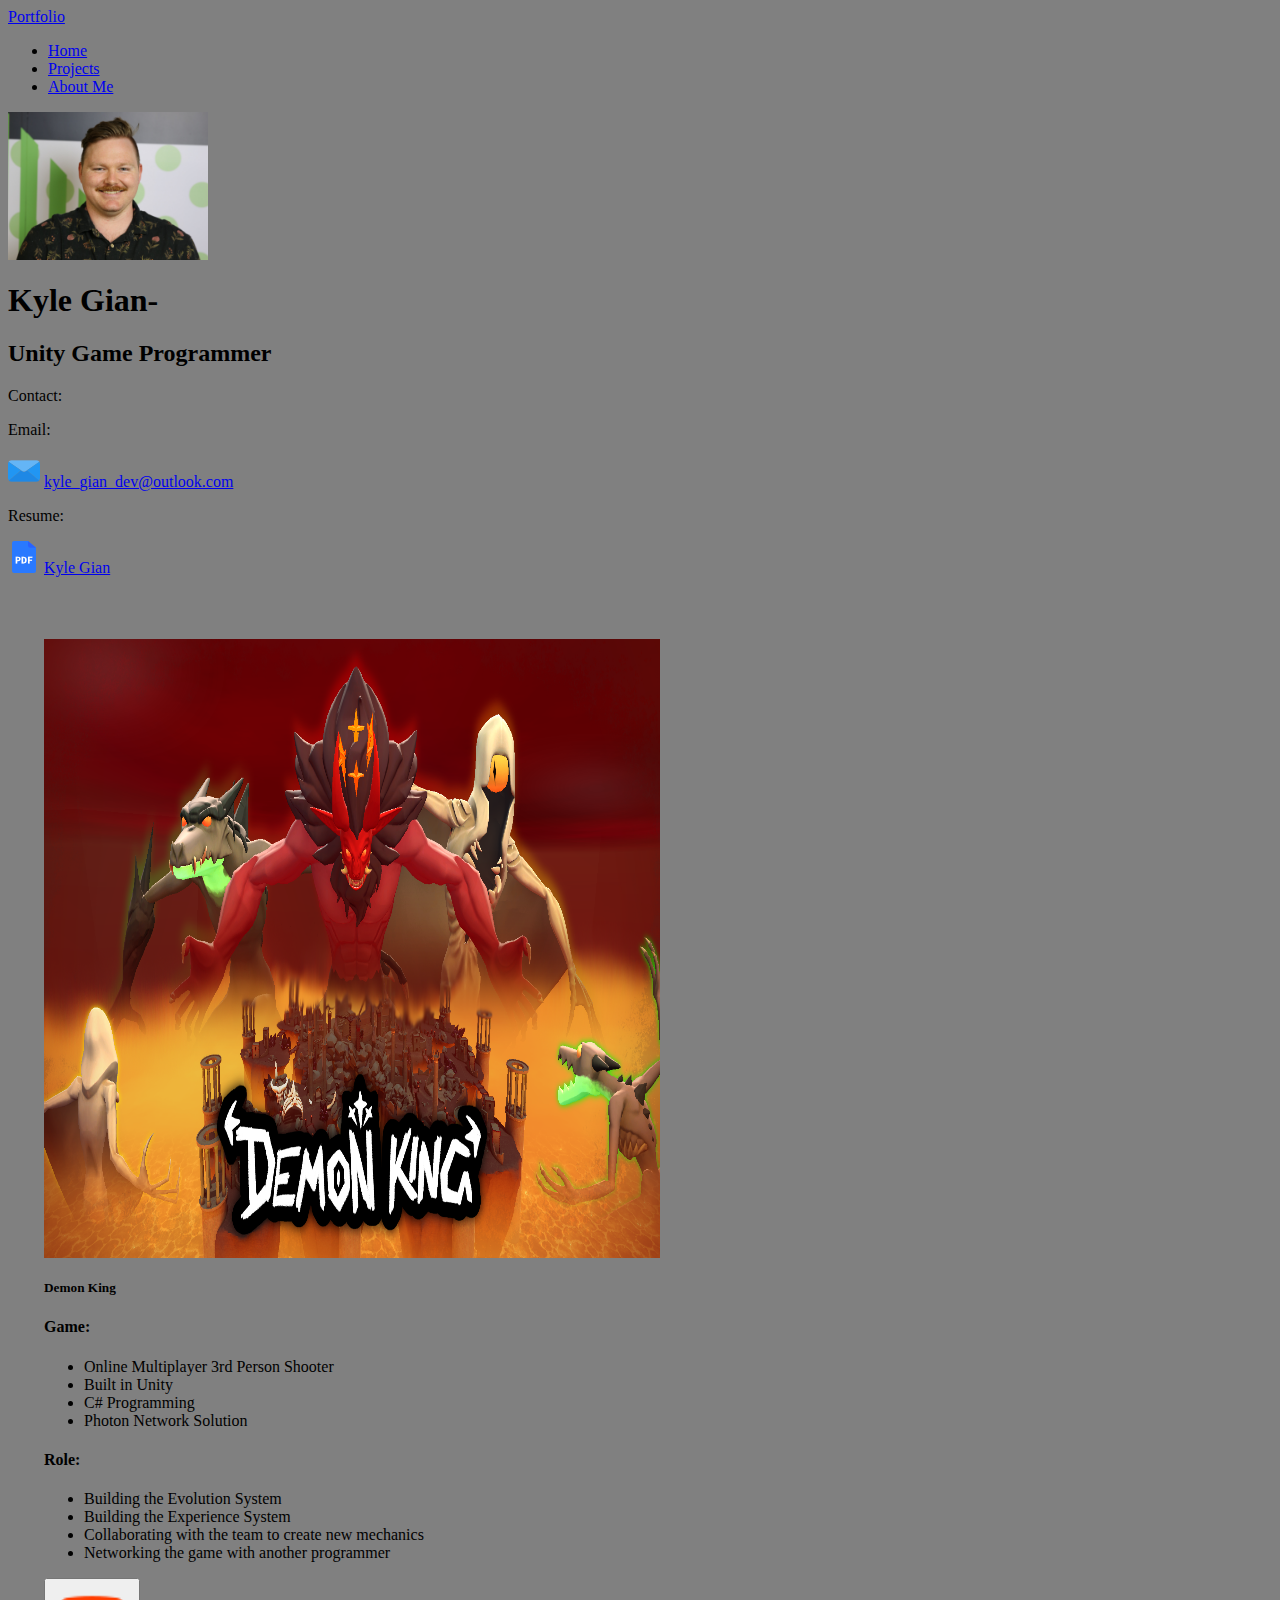
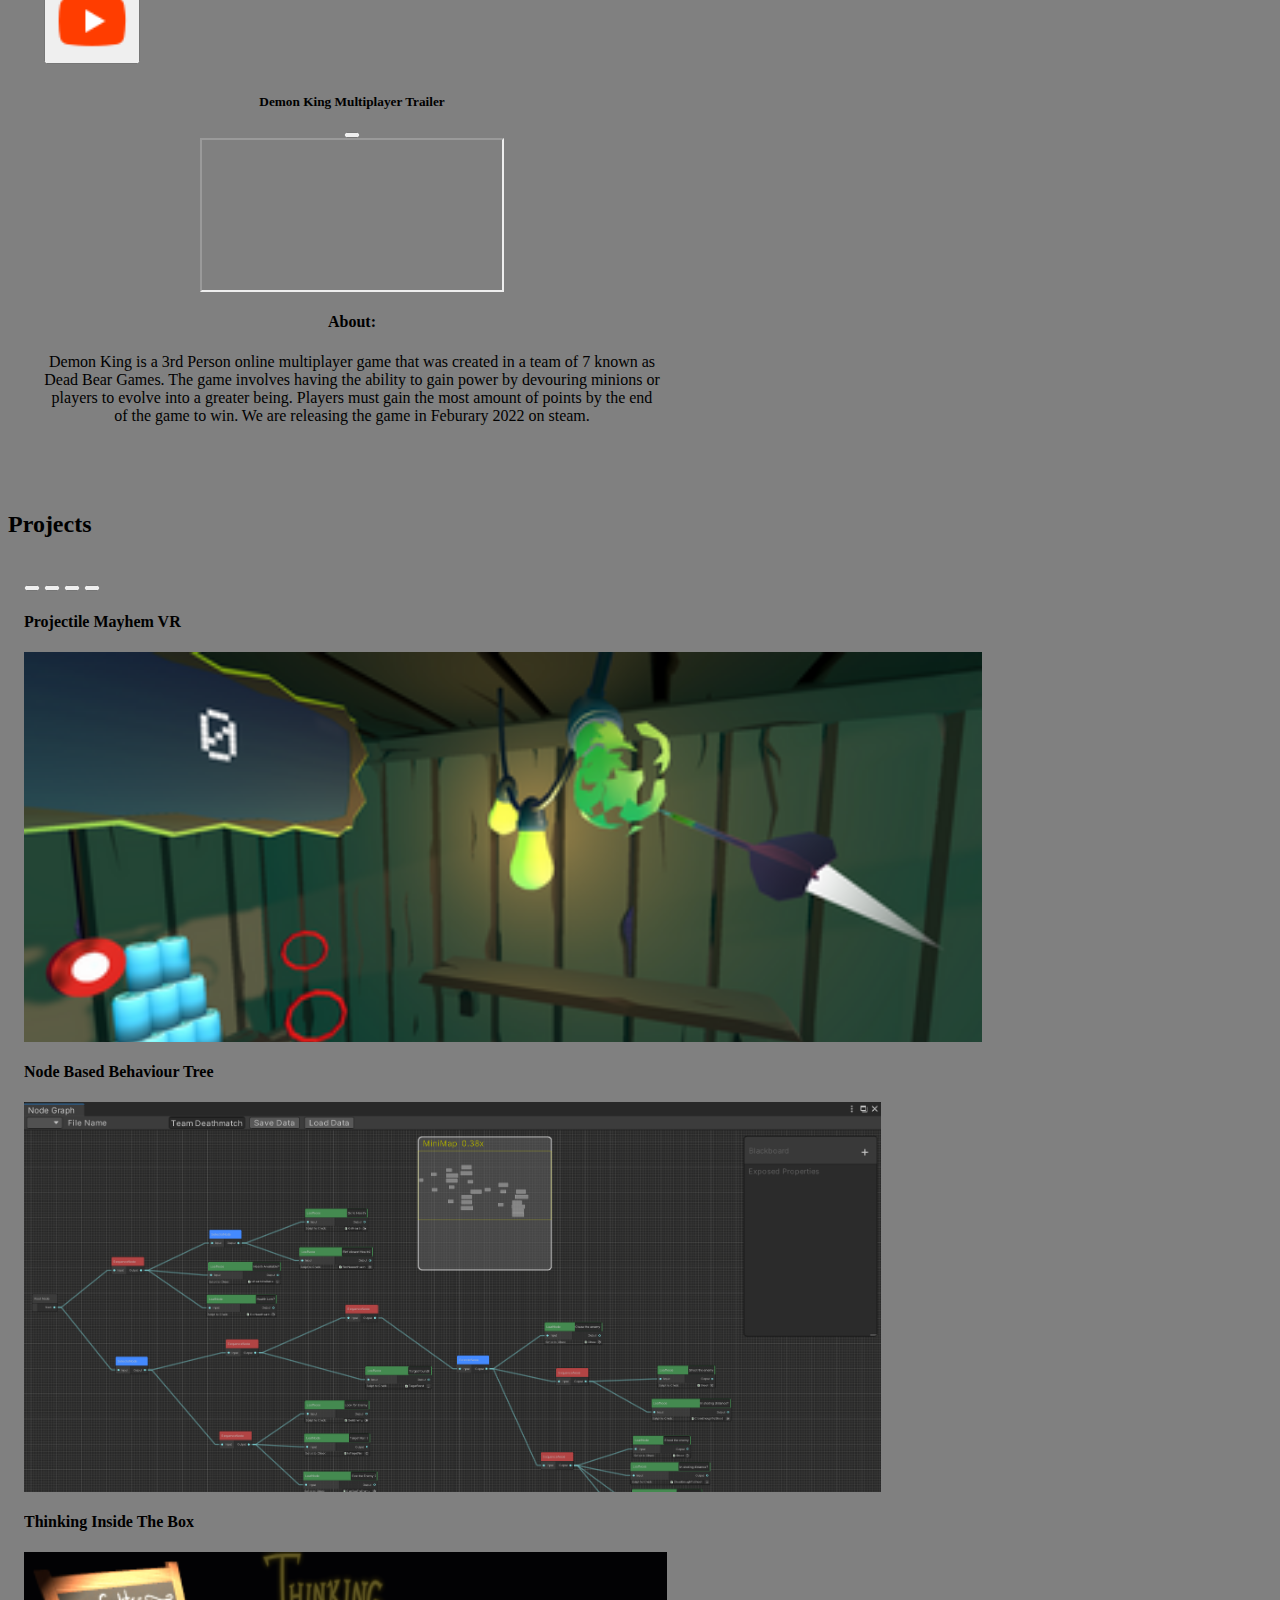
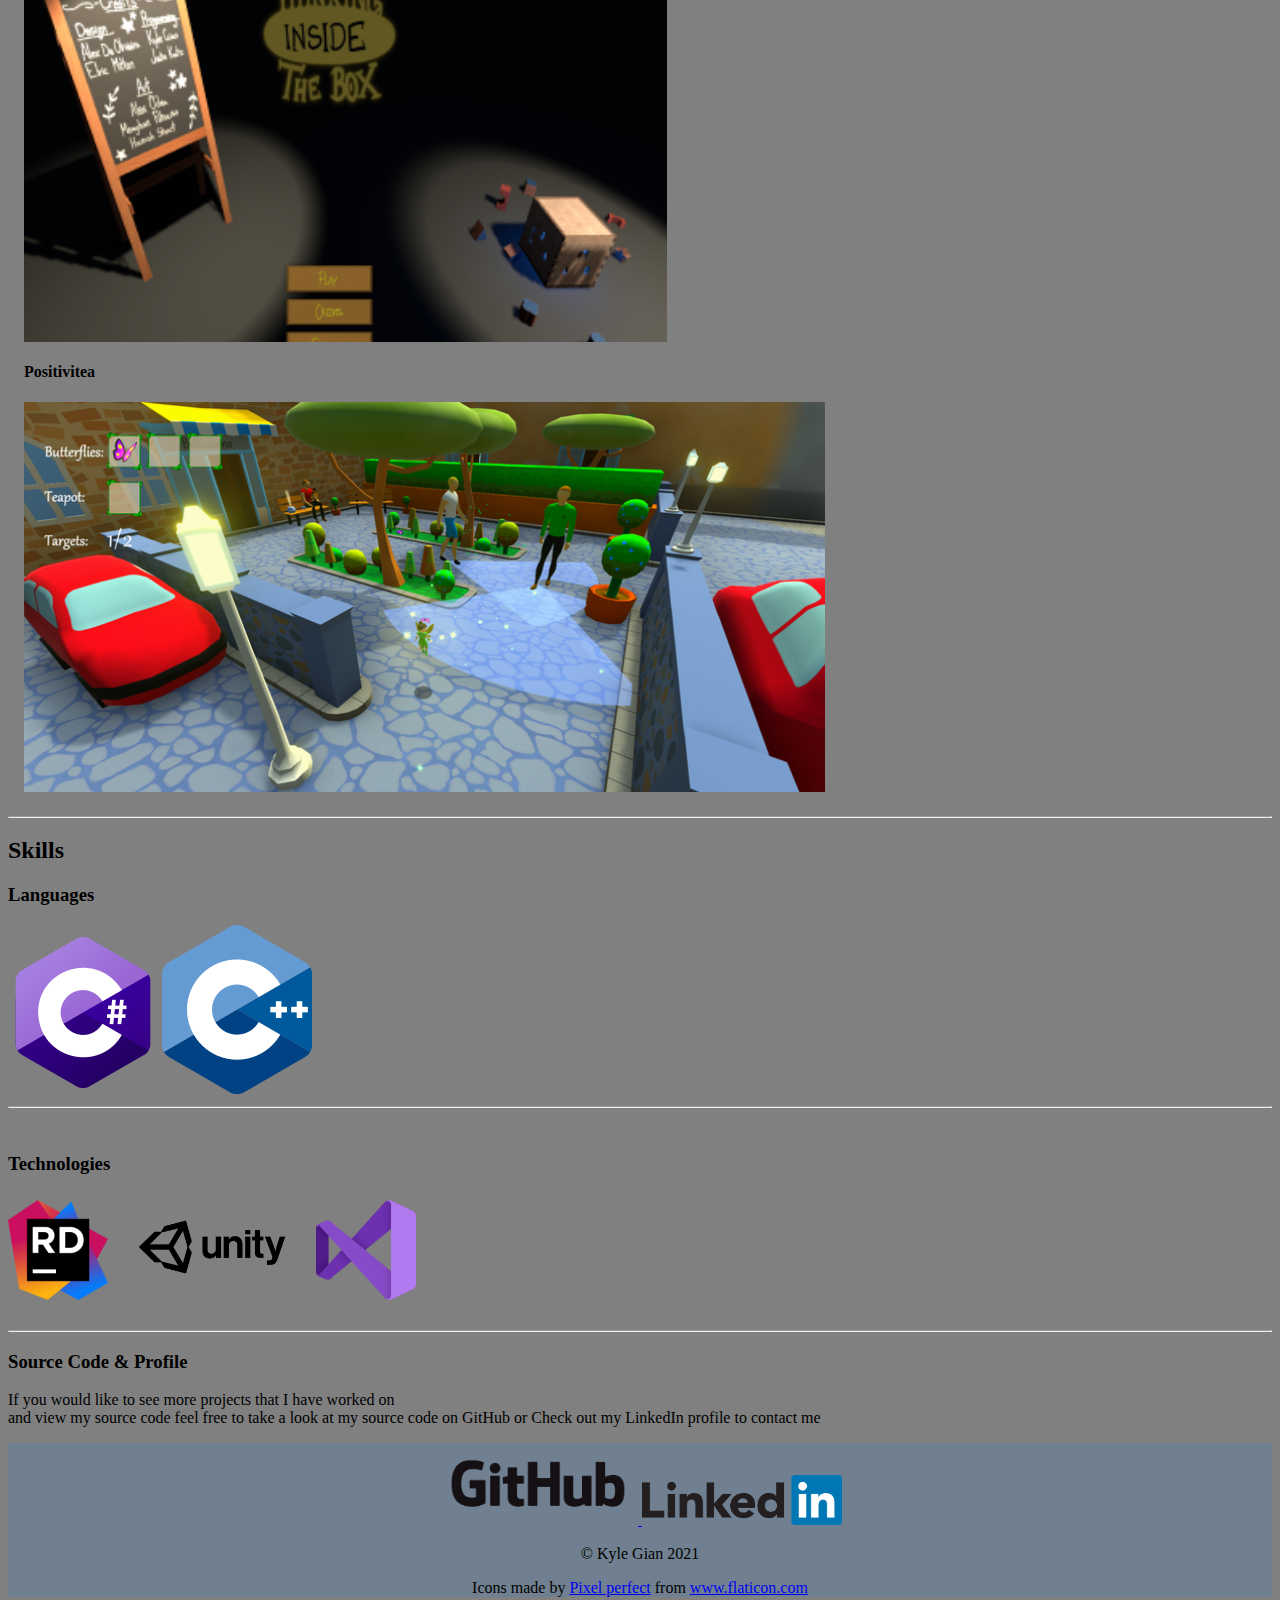
==== commit 5799ca17: "Made changes to size of carousel" ====
--- a/index.html
+++ b/index.html
@@ -114,210 +114,247 @@
 
         <h2 class = "text-center " id="scrollspyHeading2">Projects</h2>
 
-        <!-- Start of Carousel -->
-        <div id="carouselExampleCaptions" class="carousel slide" data-bs-ride="carousel">
-
-            <div class="carousel-indicators">
-                <button type="button" data-bs-target="#carouselExampleCaptions" data-bs-slide-to="0" class="active" aria-current="true" aria-label="Slide 1"></button>
-                <button type="button" data-bs-target="#carouselExampleCaptions" data-bs-slide-to="1" aria-label="Slide 2"></button>
-                <button type="button" data-bs-target="#carouselExampleCaptions" data-bs-slide-to="2" aria-label="Slide 3"></button>
-                <button type="button" data-bs-target="#carouselExampleCaptions" data-bs-slide-to="3" aria-label="Slide 4"></button>
-
-            </div>
-
-            <div class="carousel-inner"> <!--Carousel Inner Start-->
-                <div class="carousel-item active">
-                    <img src="Images/ProjectileMayhem.png" id = "project-carousel-img" class="d-inline w-100 project-carousel-img"  alt="Projectile Mayhem Game image">
-                    <div class="carousel-caption d-none d-md-block">
-                        <h5>Projectile Mayhem VR</h5>
-
-                        <div class="container text-center">
-                            <div class="row">
-                                <div class="col-md-6">
-                                    <ul>
-                                        <li>Game:</li>
-                                        <li>VR</li>
-                                        <li>Built in Unity</li>
-                                        <li>C# Programming</li>
-                                    </ul>
-                                </div>
-                                <div class="col-md-6">
-                                    <ul>
-                                        <li>My Roles:</li>
-                                        <li>Projectile Reloading/Inventory</li>
-                                        <li>Checklist that tracks completed objectives</li>
-                                    </ul>
+        <div class="d-flex justify-content-center text-center w-100 ShowcasePiece">
+
+            <!-- Start of Carousel -->
+            <div id="projectCarousel" class="carousel slide" data-bs-ride="carousel">
+
+                <div class="carousel-indicators">
+                    <button type="button" data-bs-target="#projectCarousel" data-bs-slide-to="0" class="active" aria-current="true" aria-label="Slide 1"></button>
+                    <button type="button" data-bs-target="#projectCarousel" data-bs-slide-to="1" aria-label="Slide 2"></button>
+                    <button type="button" data-bs-target="#projectCarousel" data-bs-slide-to="2" aria-label="Slide 3"></button>
+                    <button type="button" data-bs-target="#projectCarousel" data-bs-slide-to="3" aria-label="Slide 4"></button>
+
+                </div>
+
+                <div class="carousel-inner "> <!--Carousel Inner Start-->
+                    <div class="carousel-item active">
+                        <h4>Projectile Mayhem VR</h4>
+
+                        <img src="Images/ProjectileMayhem.png"  class="d-inline w-100 " id="carouselImg"  alt="Projectile Mayhem Game image">
+                        <div class="carousel-caption d-none d-md-block">
+
+                            <!--Pop out Youtube Video-->
+                            <button type="button" class="btn  video-btn" data-bs-toggle="modal" data-src="https://www.youtube.com/embed/dGONuTlxmU4" data-bs-target="#Modal3">
+                                <img src="Images/youtube.png" alt="Git Hub" height="80" width="80">
+                            </button>
+
+                            <div class="modal fade" id="Modal3" tabindex="-1" role="dialog" aria-labelledby="exampleModalLabel" aria-hidden="true">
+                                <div class="modal-dialog" role="document">
+                                    <div class="modal-content">
+                                        <div class="modal-body">
+                                            <div class="modal-header">
+                                                <h5 class="modal-title">Projectile Mayhem Trailer</h5>
+                                                <button type="button" class="btn-close" data-bs-dismiss="modal" aria-label="Close">
+                                                <span aria-hidden="true"></span>
+                                                </button>
+                                            </div>
+                                            <!-- 16:9 aspect ratio -->
+                                            <div class="ratio ratio-16x9">
+                                                <iframe class="embed-responsive-item" src="https://www.youtube.com/embed/dGONuTlxmU4" id="ProjectileMayhem"  allowscriptaccess="always" allow="autoplay" allowfullscreen></iframe>
+                                            </div>
+                                            <h4>About:</h4>
+                                            <p> 
+                                                The game is a short VR game that allows a player to have fun shooting a variety of projects at targets such as Balls,
+                                                Darts and a Watermelon. The objective is to complete the checklist and score as many points as possible.
+                                            </p>
+
+                                            <div class="container text-center">
+                                                <div class="row">
+                                                    <div class="col-md-6">
+                                                        <h5>Game:</h5>
+                                                        <ul>
+                                                            <li>VR</li>
+                                                            <li>Built in Unity</li>
+                                                            <li>C# Programming</li>
+                                                        </ul>
+                                                    </div>
+                                                    <div class="col-md-6">
+                                                        <h5>My Roles:</h5>
+                                                        <ul>
+                                                            <li>Projectile Reloading/Inventory</li>
+                                                            <li>Checklist that tracks completed objectives</li>
+                                                        </ul>
+                                                    </div>
+                                                </div>
+                                            </div>
+                                            <!--Itch IO link-->
+                                            <a href="https://alex-smits.itch.io/projectile-mayhem"> <img src="Images/itchio-logo-black.png" alt="Git Hub" height="40" width="150"></a>
+                                        </div>
+                                    </div>
                                 </div>
                             </div>
                         </div>
-                        <!--Itch IO link-->
-                        <a href="https://alex-smits.itch.io/projectile-mayhem"> <img src="Images/itchio-logo-black.png" alt="Git Hub" height="40" width="150"></a>
-                        <!--Pop out Youtube Video-->
-                        <button type="button" class="btn  video-btn" data-bs-toggle="modal" data-src="https://www.youtube.com/embed/dGONuTlxmU4" data-bs-target="#Modal3">
-                            <img src="Images/youtube.png" alt="Git Hub" height="80" width="80">
-                        </button>
-
-                        <div class="modal fade" id="Modal3" tabindex="-1" role="dialog" aria-labelledby="exampleModalLabel" aria-hidden="true">
-                            <div class="modal-dialog" role="document">
-                                <div class="modal-content">
-                                    <div class="modal-body">
-                                        <div class="modal-header">
-                                            <h5 class="modal-title">Projectile Mayhem Trailer</h5>
-                                            <button type="button" class="btn-close" data-bs-dismiss="modal" aria-label="Close">
-                                              <span aria-hidden="true"></span>
-                                            </button>
+                    </div>
+
+                    <div class="carousel-item"> <!--Carousel Item Start-->
+                        <h4>Node Based Behaviour Tree</h4>
+                        <img src = "Images/BehaviourTree.png" id="carouselImg" class="d-block w-100" alt="...">
+                        <div class="carousel-caption d-none d-md-block">
+                            <!--Pop out Youtube Video Start-->
+                            <button type="button" class="btn video-btn" data-bs-toggle="modal" data-src="https://www.youtube.com/embed/Ik2s-FFrHSc" data-bs-target="#Modal5">
+                                <img src="Images/youtube.png" alt="Youtube Icon" height="80" width="80">
+                            </button>
+
+                            <div class="modal fade" id="modal5" tabindex="-1" role="dialog" aria-labelledby="exampleModalLabel" aria-hidden="true">
+                                <div class="modal-dialog" role="document">
+                                    <div class="modal-content">
+                                        <div class="modal-body">
+                                            <div class="modal-header">
+                                                <h5 class="modal-title">Node Based BehaviourTree:</h5>
+                                                <button type="button" class="btn-close" data-bs-dismiss="modal" aria-label="Close">
+                                                <span aria-hidden="true"></span>
+                                                </button>
+                                            </div>
+                                            <h4>About:</h4>
+                                            <p> 
+                                            A small 3rd Person stealth game were the player must restore happiness to the world by giving out tea, but be careful
+                                            and don't get caught. When the tea has been placed the color will return to that area and once all the tea has been placed
+                                            the world will be happy again.
+                                            </p>
+                                            <div class="row">
+                                                <div class="col-md-6">
+                                                    <h5>Tool:</h5>
+                                                    <ul>
+                                                        <li>Editor Window Tool</li>
+                                                        <li>Built in Unity</li>
+                                                        <li>C# Programming</li>
+                                                    </ul>
+                                                </div>
+                                                <div class="col-md-6">
+                                                    <h5>Role:</h5>
+                                                    <ul>
+                                                        <li>Create a window that Displays Nodes added by User.</li>
+                                                        <li>Transfer logic from Unity Editor to runtime.</li>
+                                                        <li>Templates for basic AI.</li>
+                                                        <li>Simple Scripts that use inheritance to create behaviours or logic checks.</li>
+                                                    </ul>
+                                                </div>
+                                            </div>
+                                            <a href="https://github.com/Kyle-Gian/Node-Based-Behavior-Tree"> <img src="Images/GitHub_Mark.png" alt="Git Hub" height="32" width="32"> </a>
+                                            <a href="NodeTree.unitypackage" download> <img src="Images/Unity_Icon.png" alt="Git Hub" height="32" width="32"> </a>
                                         </div>
-                                        <!-- 16:9 aspect ratio -->
-                                        <div class="ratio ratio-16x9">
-                                            <iframe class="embed-responsive-item" src="https://www.youtube.com/embed/dGONuTlxmU4" id="ProjectileMayhem"  allowscriptaccess="always" allow="autoplay" allowfullscreen></iframe>
+                                    </div>
+                                </div>
+                            </div><!--Pop out Youtube Video End-->
+                        </div>
+                    </div> <!--Carousel Item End-->
+
+                    <div class="carousel-item"><!--Carousel Item Start-->
+                        <h4>Thinking Inside The Box</h4>
+                        <img src="Images/ThinkingInsideTheBox.png"  id="carouselImg" class="d-block w-100" alt="...">
+                        <div class="carousel-caption d-none d-md-block">
+                            <!--Pop out Youtube Video Start-->
+                            <button type="button" class="btn video-btn" data-bs-toggle="modal" data-src="https://www.youtube.com/embed/Ik2s-FFrHSc" data-bs-target="#Modal4">
+                                <img src="Images/youtube.png" alt="Youtube Icon" height="80" width="80">
+                            </button>
+
+                            <div class="modal fade" id="Modal4" tabindex="-1" role="dialog" aria-labelledby="exampleModalLabel" aria-hidden="true">
+                                <div class="modal-dialog" role="document">
+                                    <div class="modal-content">
+    
+                                        <div class="modal-body">
+                                            <div class="modal-header">
+                                                <h5 class="modal-title">Thinking Inside the Box Trailer</h5>
+                                                <button type="button" class="btn-close" data-bs-dismiss="modal" aria-label="Close">
+                                                <span aria-hidden="true"></span>
+                                                </button>
+                                            </div>
+                                            <!-- 16:9 aspect ratio -->
+                                            <div class="ratio ratio-16x9">
+                                                <iframe class="embed-responsive-item" src="https://www.youtube.com/embed/Ik2s-FFrHSc" id="ThinkingBox"  allowscriptaccess="always" allow="autoplay"allowfullscreen></iframe>
+                                            </div>
+
+                                            <h4>About:</h4>
+                                            <p> 
+                                                Thinking inside the box was a 2 day game jam that I had done with a team of 7. It is a small puzzle game 
+                                                where the player must match the corresponging pieces by color and shape then push them into the correct space 
+                                                using telekinesis.
+                                            </p>
+
+                                            <div class="row">
+                                                <div class="col-md-6">
+                                                    <h5>Tool:</h5>
+                                                    <ul>
+                                                        <li>1st person Short puzzle game</li>
+                                                        <li>Built in Unity</li>
+                                                        <li>C# Programming</li>
+                                                    </ul>
+                                                </div>
+                                                <div class="col-md-6">
+                                                    <h5>Role:</h5>
+                                                    <ul>
+                                                        <li>Working with the Artists to get the animations working.</li>
+                                                        <li>Adding the ability to rotate objects with controls.</li>
+                                                        <li>The check to make sure the corresponding objects match the shape/color.</li>
+                                                    </ul>
+                                                </div>
+                                            </div>
                                         </div>
-                                        <h4>About:</h4>
-                                        <p> 
-                                            The game is a short VR game that allows a player to have fun shooting a variety of projects at targets such as Balls,
-                                            Darts and a Watermelon. The objective is to complete the checklist and score as many points as possible.
-                                        </p>
                                     </div>
                                 </div>
-                            </div>
-                        </div>
-                    </div>
-                </div>
-
-                <div class="carousel-item"> <!--Carousel Item Start-->
-                    <img src = "Images/BehaviourTree.png" id = "project-carousel-img" class="d-block w-100" alt="...">
-                    <div class="carousel-caption d-none d-md-block">
-                        <h5>Node Based Behaviour Tree</h5>
-                        <p>
-                            <ul>
-                                <li>Tool:</li>
-                                <li>Editor Window Tool</li>
-                                <li>Built in Unity</li>
-                                <li>C# Programming</li>
-                            </ul>
-                            <ul>
-                                <li>My Roles:</li>
-                                <li>Create a window that Displays Nodes added by User.</li>
-                                <li>Transfer logic from Unity Editor to runtime.</li>
-                                <li>Templates for basic AI.</li>
-                                <li>Simple Scripts that use inheritance to create behaviours or logic checks.</li>
-                            </ul>
-                        </p>
-                        <a href="https://github.com/Kyle-Gian/Node-Based-Behavior-Tree"> <img src="Images/GitHub_Mark.png" alt="Git Hub" height="32" width="32"> </a>
-                        <a href="NodeTree.unitypackage" download> <img src="Images/Unity_Icon.png" alt="Git Hub" height="32" width="32"> </a>
-                    </div>
-                </div> <!--Carousel Item End-->
-
-                <div class="carousel-item"><!--Carousel Item Start-->
-                    <img src="Images/ThinkingInsideTheBox.png"  id = "project-carousel-img" class="d-block w-100" alt="...">
-                    <div class="carousel-caption d-none d-md-block">
-                        <h5>Thinking Inside the Box</h5>
-                        <p>
-                            <ul>
-                                <li>Game Jam:</li>
-                                <li>1st person Short puzzle game</li>
-                                <li>Built in Unity</li>
-                                <li>C# Programming</li>
-                            </ul>
-                            <ul>
-                                <li>My Roles:</li>
-                                <li>Working with the Artists to get the animations working.</li>
-                                <li>Object rotation.</li>
-                            </ul>
-                        </p>
-                        <!--Pop out Youtube Video Start-->
-                        <button type="button" class="btn video-btn" data-bs-toggle="modal" data-src="https://www.youtube.com/embed/Ik2s-FFrHSc" data-bs-target="#Modal4">
-                            <img src="Images/youtube.png" alt="Youtube Icon" height="80" width="80">
-                        </button>
-
-                        <div class="modal fade" id="Modal4" tabindex="-1" role="dialog" aria-labelledby="exampleModalLabel" aria-hidden="true">
-                            <div class="modal-dialog" role="document">
-                                <div class="modal-content">
-  
-                                    <div class="modal-body">
-                                        <div class="modal-header">
-                                            <h5 class="modal-title">Thinking Inside the Box Trailer</h5>
-                                            <button type="button" class="btn-close" data-bs-dismiss="modal" aria-label="Close">
-                                              <span aria-hidden="true"></span>
-                                            </button>
+                            </div> <!--Pop out Youtube Video End-->
+                        </div>
+                    </div>  <!--Carousel Item End-->
+
+                    <div class="carousel-item"> <!--Carousel Item Start-->
+                        <h4>Positivitea</h4>
+                        <img src="Images/Positivitea.png" id="carouselImg" class="d-block w-100" alt="Positivitea Logo" >
+                        <div class="carousel-caption d-none d-md-block">
+                            <button type="button" class="btn video-btn" data-bs-toggle="modal" data-src="https://www.youtube.com/embed/i5ruUQHKRYQ" data-bs-target="#modal2"><!--Pop out Youtube Video Start-->
+                                <img src="Images/youtube.png" alt="Git Hub" height="80" width="80">
+                            </button>
+                            <div class="modal fade" id="modal2" tabindex="-1" role="dialog" aria-labelledby="exampleModalLabel" aria-hidden="true">
+                                <div class="modal-dialog" role="document">
+                                    <div class="modal-content">
+                                        <div class="modal-body">
+                                            <div class="modal-header">
+                                                <h5 class="modal-title">Positivitea Trailer</h5>
+                                                <button type="button" class="btn-close" data-bs-dismiss="modal" aria-label="Close">
+                                                <span aria-hidden="true"></span>
+                                                </button>
+                                            </div>
+                                            <!-- 16:9 aspect ratio -->
+                                            <div class="ratio ratio-16x9">
+                                                <iframe class="embed-responsive-item" src="https://www.youtube.com/embed/i5ruUQHKRYQ" id="Positivitea"  allowscriptaccess="always" allow="autoplay"allowfullscreen></iframe>
+                                            </div>
+                                            <h4>About:</h4>
+                                            <p> 
+                                            A small 3rd Person stealth game were the player must restore happiness to the world by giving out tea, but be careful
+                                            and don't get caught. When the tea has been placed the color will return to that area and once all the tea has been placed
+                                            the world will be happy again.
+                                            </p>
+                                            <div class="container text-center">
+                                                <div class="row">
+                                                    <div class="col-md-6">
+                                                        <h5>Game:</h5>
+                                                        <ul>
+                                                            <li>3rd person Stealth</li>
+                                                            <li>Built in Unity</li>
+                                                            <li>C# Programming</li>
+                                                        </ul>
+                                                    </div>
+                                                    <div class="col-md-6">
+                                                        <h5>My Roles:</h5>
+                                                        <ul>
+                                                            <li>Activating the Colour shader when the object is placed</li>
+                                                            <li>Moving AI with patrolling and Chasing</li>
+                                                            <li>Liasing with Game designers to add new mechanics</li>
+                                                        </ul>
+                                                    </div>
+                                                </div>
+                                                <a href="https://elricmilton.itch.io/positivitea"> <img src="Images/itchio-logo-black.png"  height="80" width="100"alt="Git Hub" ></a>
+                                            </div>
                                         </div>
-                                        <!-- 16:9 aspect ratio -->
-                                        <div class="ratio ratio-16x9">
-                                            <iframe class="embed-responsive-item" src="https://www.youtube.com/embed/Ik2s-FFrHSc" id="ThinkingBox"  allowscriptaccess="always" allow="autoplay"allowfullscreen></iframe>
-                                        </div>
-
-                                        <h4>About:</h4>
-                                        <p> 
-                                            Thinking inside the box was a 2 day game jam that I had done with a team of 7. It is a small puzzle game 
-                                            where the player must match the corresponging pieces by color and shape then push them into the correct space 
-                                            using telekinesis.
-                                        </p>
                                     </div>
                                 </div>
-                            </div>
-                        </div> <!--Pop out Youtube Video End-->
-                    </div>
-                </div>  <!--Carousel Item End-->
-
-                <div class="carousel-item"> <!--Carousel Item Start-->
-                    <img src="Images/Positivitea.png" id = "project-carousel-img"class="d-block w-100" alt="Positivitea Logo" >
-                    <div class="carousel-caption d-none d-md-block">
-                        <h5>Positivitea</h5>
-                        <p>
-                            <ul>
-                                <li>Game:</li>
-                                <li>3rd person Stealth</li>
-                                <li>Built in Unity</li>
-                                <li>C# Programming</li>
-                            </ul>
-                            <ul>
-                                <li>My Roles:</li>
-                                <li>Projectile Reloading/Inventory</li>
-                                <li>Checklist that tracks completed objectives</li>
-                                <li>C# Programming</li>
-                            </ul>
-                        </p>
-                        <a href="https://elricmilton.itch.io/positivitea"> <img src="Images/itchio-logo-black.png" alt="Git Hub" ></a>
-
-                        <button type="button" class="btn video-btn" data-bs-toggle="modal" data-src="https://www.youtube.com/embed/i5ruUQHKRYQ" data-bs-target="#modal2"><!--Pop out Youtube Video Start-->
-                            <img src="Images/youtube.png" alt="Git Hub" height="80" width="80">
-                        </button>
-                        <div class="modal fade" id="modal2" tabindex="-1" role="dialog" aria-labelledby="exampleModalLabel" aria-hidden="true">
-                            <div class="modal-dialog" role="document">
-                                <div class="modal-content">
-                                    <div class="modal-body">
-                                        <div class="modal-header">
-                                            <h5 class="modal-title">Positivitea Trailer</h5>
-                                            <button type="button" class="btn-close" data-bs-dismiss="modal" aria-label="Close">
-                                              <span aria-hidden="true"></span>
-                                            </button>
-                                        </div>
-                                        <!-- 16:9 aspect ratio -->
-                                        <div class="ratio ratio-16x9">
-                                            <iframe class="embed-responsive-item" src="https://www.youtube.com/embed/i5ruUQHKRYQ" id="Positivitea"  allowscriptaccess="always" allow="autoplay"allowfullscreen></iframe>
-                                        </div>
-                                        <h4>About:</h4>
-                                        <p> 
-                                           A small 3rd Person stealth game were the player must restore happiness to the world by giving out tea, but be careful
-                                           and don't get caught. When the tea has been placed the color will return to that area and once all the tea has been placed
-                                           the world will be happy again.
-                                        </p>
-                                    </div>
-                                </div>
-                            </div>
-                        </div><!--Pop out Youtube Video End-->
-                    </div>
-                </div><!--Carousel Item End-->
-            </div> <!--Carousel Inner End-->
-
-            <button class="carousel-control-prev" type="button" data-bs-target="#carouselExampleCaptions" data-bs-slide="prev">
-                <span class="carousel-control-prev-icon" aria-hidden="true"></span>
-                <span class="visually-hidden">Previous</span>
-            </button>
-            <button class="carousel-control-next" type="button" data-bs-target="#carouselExampleCaptions" data-bs-slide="next">
-                <span class="carousel-control-next-icon" aria-hidden="true"></span>
-                <span class="visually-hidden">Next</span>
-            </button>
-        </div> <!--Carousel End-->
+                            </div><!--Pop out Youtube Video End-->
+                        </div>
+                    </div><!--Carousel Item End-->
+                </div> <!--Carousel Inner End-->
+
+            </div> <!--Carousel End-->
+        </div>
 
         <hr>
         <h2 class = "text-center " id="scrollspyHeading3">Skills</h2>
--- a/home.css
+++ b/home.css
@@ -1,8 +1,22 @@
 body{
-    background-color: skyblue;
+    background-color: grey;
     position: relative;
 } 
-   
+
+#projectCarousel .carousel-item  {
+    object-fit: cover;
+    object-position: center;
+    overflow: hidden;
+    height: 50vh;
+}
+#projectCarousel{
+    align-self: center;
+    width: 90%;
+}
+#carouselImg{
+    height: 50vh;
+}
+
 header{
     color: white;
 }
@@ -17,15 +31,6 @@
     max-height: 50% !important;
   }
   
-.carousel .item{
-      top: 0;
-      left: 0;
-      width: 75%;
-      max-height: 400px !important;
-    }
-.project-carousel-img{
-    max-height: 400px !important;
-}
 img 
 {
     max-width: 100%;
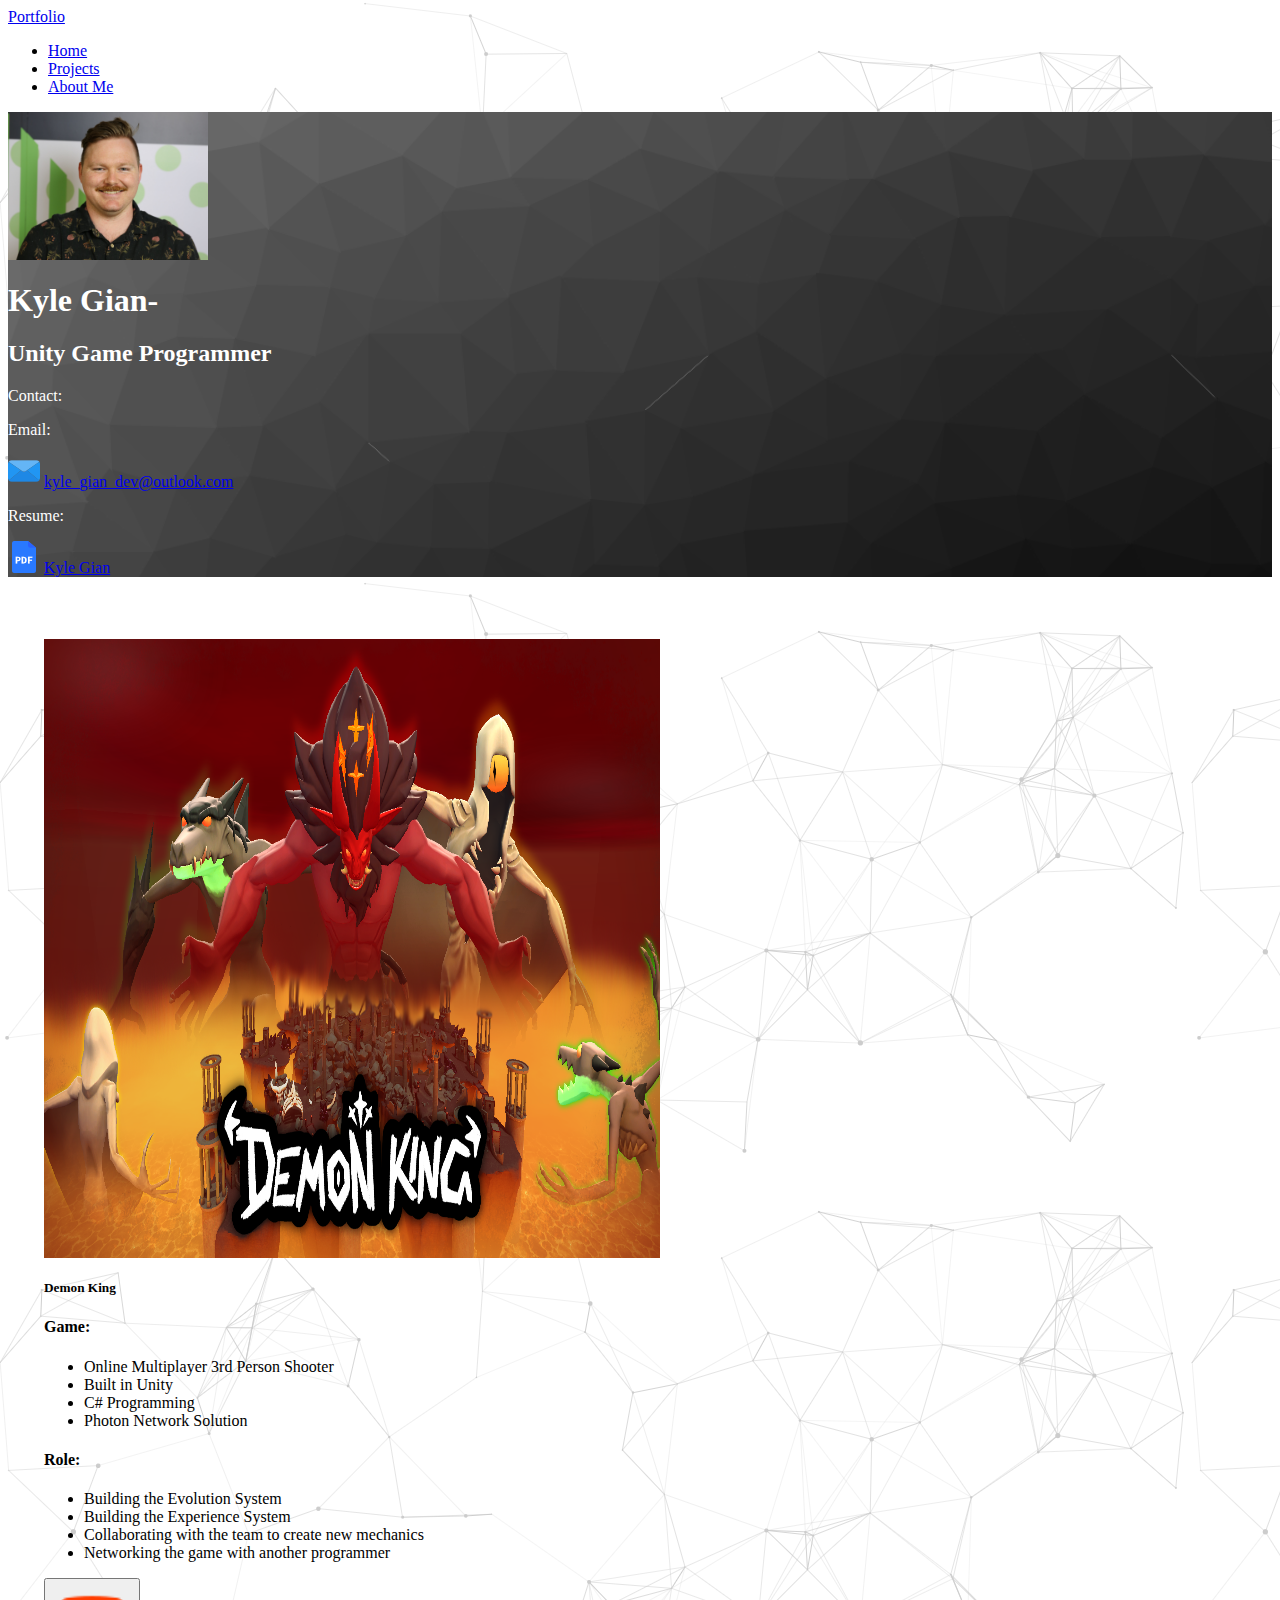
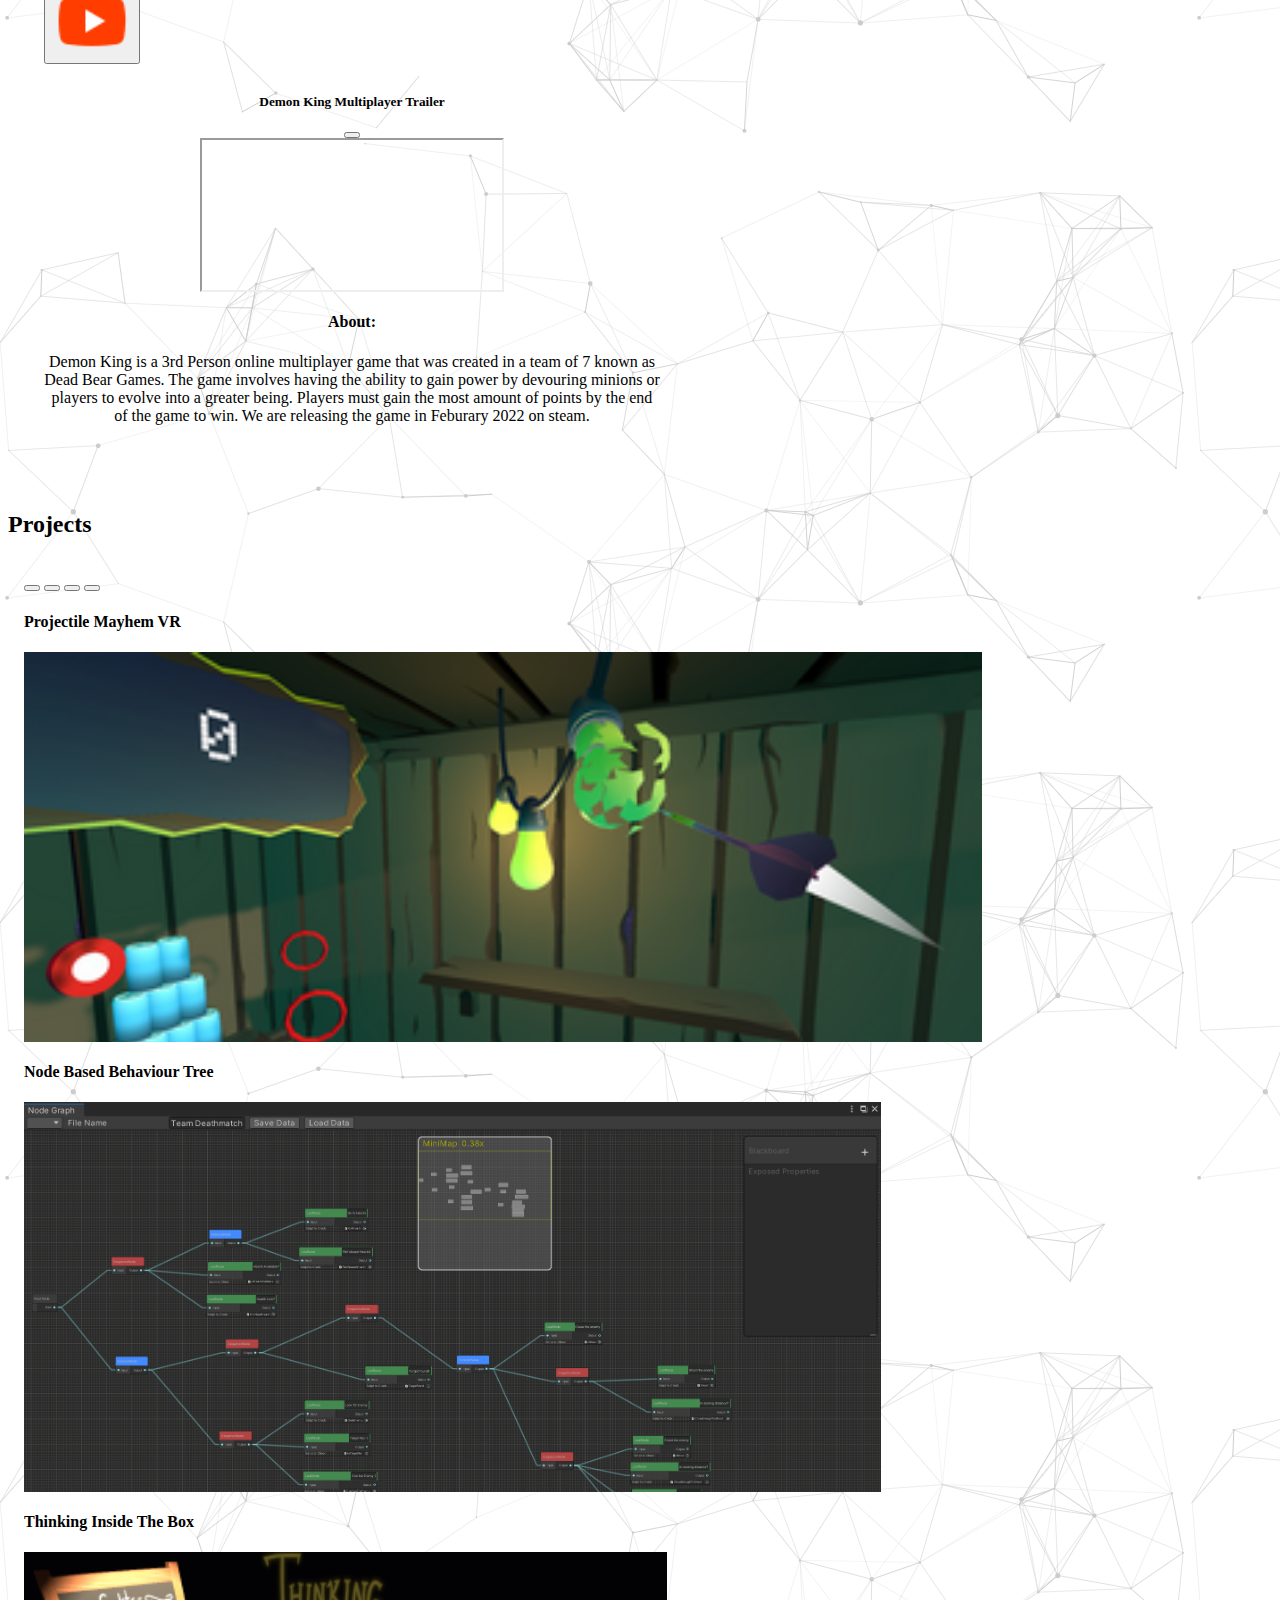
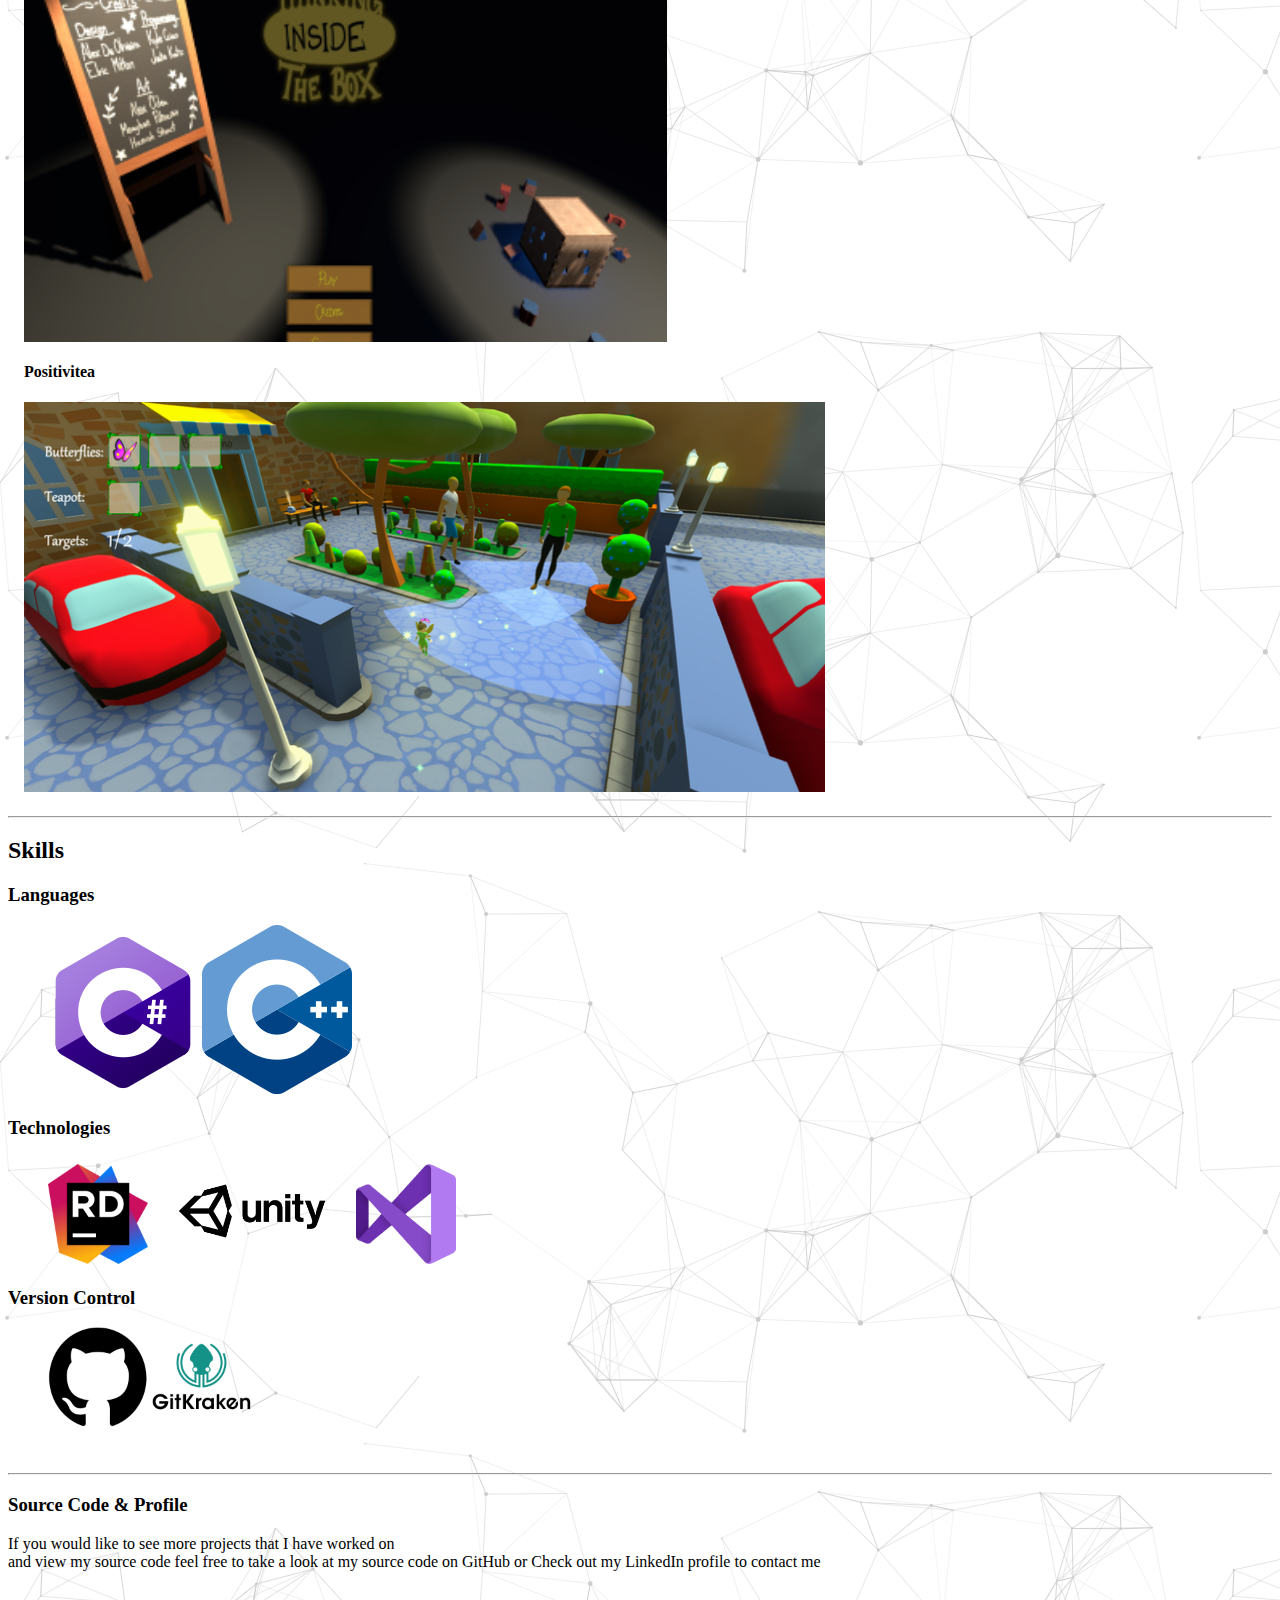
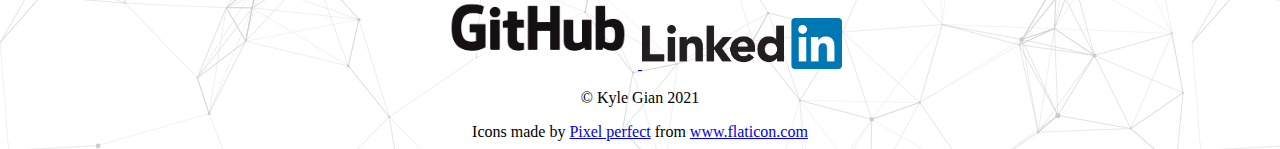
==== commit 65d3cd99: "Added backgrounds" ====
--- a/index.html
+++ b/index.html
@@ -8,9 +8,9 @@
     
     <title>Kyle Gian - Programming Portfolio</title>
 </head>
-<body>
-
-    <nav id="navbar-example2" class="navbar sticky-top navbar-light  bg-light px-3 ">
+<body data-bs-spy="scroll" data-bs-target="#navbarhome" style="background-image: url('Images/cool-background.png');" >
+
+    <nav id="navbarhome" class="navbar sticky-top navbar-light  bg-light px-3 ">
         <div class="container-fluid">
             <a class="navbar-brand" href="#">Portfolio</a>
             <ul class="nav nav-pills">
@@ -26,368 +26,378 @@
             </ul>
         </div>
     </nav>
-
-    <div data-bs-spy="scroll" data-bs-target="#navbar-example2" data-bs-offset="0" class="scrollspy-example" tabindex="0">
       
-        <div class="position-sticky my-5 ">
-            <div class="shadow-lg p-3 mb-5 bg-body rounded container">
-                <img src="Images/WebsiteProfilePic.png" class="rounded float-start ms-2 mb-3 text-left" alt="Profile Picture" width = "200" height = "200" >
-
-                <h1 class = "text-center" id="scrollspyHeading1" >Kyle Gian-</h1>
-                <h2 class = "text-center">Unity Game Programmer</h2>
-
-                <div class = "text-end container">
-                    <p class = "text-left"> Contact:</p>
-                    <div class = "text-left">
-                        <p class = "d-inline-flex">Email:</p>
-                        <img src="Images/email.png"> 
-                        <a href="mailto:kyle_gian_dev@outlook.com">kyle_gian_dev@outlook.com </a>
-                    </div>
-                    <div class = "text-left">
-                        <p class = "d-inline-flex">Resume: </p>
-                        <img src="Images/pdf.png"> 
-                        <a href="Kyle Gian Resume.pdf" download>Kyle Gian</a>
-                    </div>
-                </div>    
+    <div class="position-sticky my-5 " >
+        <div class="shadow-lg p-3 mb-5 bg-body rounded container" id = "headerBackGround" >
+            <img src="Images/WebsiteProfilePic.png" class="rounded float-start ms-2 mb-3 text-left" alt="Profile Picture" width = "200" height = "200" >
+
+            <h1 class = "text-center" id="scrollspyHeading1" >Kyle Gian-</h1>
+            <h2 class = "text-center">Unity Game Programmer</h2>
+
+            <div class = "text-end container">
+                <p class = "text-left"> Contact:</p>
+                <div class = "text-left">
+                    <p class = "d-inline-flex">Email:</p>
+                    <img src="Images/email.png"> 
+                    <a href="mailto:kyle_gian_dev@outlook.com">kyle_gian_dev@outlook.com </a>
+                </div>
+                <div class = "text-left">
+                    <p class = "d-inline-flex">Resume: </p>
+                    <img src="Images/pdf.png"> 
+                    <a href="Kyle Gian Resume.pdf" download>Kyle Gian</a>
+                </div>
+            </div>    
+        </div>
+    </div>
+
+    <br>
+
+    <div class="d-flex justify-content-center text-center w-100 ShowcasePiece">
+        <div class="card ">
+            <img class="MainProjectIMG" height="150" src="Images/DemonKingBanner.png" alt="Card image cap">
+            <div class="card-body">
+                <h5 class="card-title">Demon King</h5>
+
+                <div class="row">
+                    <div class="col-md-6">
+                        <h4>Game:</h4>
+                        <ul>
+                            <li>Online Multiplayer 3rd Person Shooter</li>
+                            <li>Built in Unity</li>
+                            <li>C# Programming</li>
+                            <li>Photon Network Solution</li>
+                        </ul>
+                    </div>
+                    <div class="col-md-6">
+                        <h4>Role:</h4>
+                        <ul>
+                            <li>Building the Evolution System</li>
+                            <li>Building the Experience System</li>
+                            <li>Collaborating with the team to create new mechanics</li>
+                            <li>Networking the game with another programmer</li>
+                        </ul>
+                    </div>
+                </div>
+                <button type="button" class="btn video-btn" data-bs-toggle="modal" data-src="https://www.youtube.com/embed/bCexkrB63Zo" data-bs-target="#Modal1">
+                    <img src="Images/youtube.png" alt="Git Hub" height="80" width="80">
+                </button>
+                <div class="modal fade" id="Modal1" tabindex="-1" role="dialog" aria-labelledby="exampleModalLabel" aria-hidden="true">
+                    <div class="modal-dialog" role="document">
+                        <div class="modal-content">
+                            <div class="modal-body">
+                                <div class="modal-header">
+                                    <h5 class="modal-title">Demon King Multiplayer Trailer</h5>
+                                    <button type="button" class="btn-close" data-bs-dismiss="modal" aria-label="Close">
+                                        <span aria-hidden="true"></span>
+                                    </button>
+                                </div>
+                                <!-- 16:9 aspect ratio -->
+                                <div class="ratio ratio-16x9">
+                                    <iframe class="embed-responsive-item" src="https://www.youtube.com/embed/bCexkrB63Zo" id="DemonKing"  allowscriptaccess="always" allow="autoplay"allowfullscreen></iframe>
+                                </div>
+                                <h4>About:</h4>
+                                <p> 
+                                    Demon King is a 3rd Person online multiplayer game that was created in a team of 7 known as Dead Bear Games. The game involves 
+                                    having the ability to gain power by devouring minions or players to evolve into a greater being. Players must gain the most amount of 
+                                    points by the end of the game to win. We are releasing the game in Feburary 2022 on steam.
+                                </p>
+
+                            </div>
+                        </div>
+                    </div>
+                </div>        
             </div>
         </div>
-
-        <br>
-
-        <div class="d-flex justify-content-center text-center w-100 ShowcasePiece">
-            <div class="card ">
-                <img class="MainProjectIMG" height="150" src="Images/DemonKingBanner.png" alt="Card image cap">
-                <div class="card-body">
-                    <h5 class="card-title">Demon King</h5>
-
-                    <div class="row">
-                        <div class="col-md-6">
-                            <h4>Game:</h4>
-                            <ul>
-                                <li>Online Multiplayer 3rd Person Shooter</li>
-                                <li>Built in Unity</li>
-                                <li>C# Programming</li>
-                                <li>Photon Network Solution</li>
-                            </ul>
-                        </div>
-                        <div class="col-md-6">
-                            <h4>Role:</h4>
-                            <ul>
-                                <li>Building the Evolution System</li>
-                                <li>Building the Experience System</li>
-                                <li>Collaborating with the team to create new mechanics</li>
-                                <li>Networking the game with another programmer</li>
-                            </ul>
-                        </div>
-                    </div>
-                    <button type="button" class="btn video-btn" data-bs-toggle="modal" data-src="https://www.youtube.com/embed/bCexkrB63Zo" data-bs-target="#Modal1">
-                        <img src="Images/youtube.png" alt="Git Hub" height="80" width="80">
-                    </button>
-                    <div class="modal fade" id="Modal1" tabindex="-1" role="dialog" aria-labelledby="exampleModalLabel" aria-hidden="true">
-                        <div class="modal-dialog" role="document">
-                            <div class="modal-content">
-                                <div class="modal-body">
-                                    <div class="modal-header">
-                                        <h5 class="modal-title">Demon King Multiplayer Trailer</h5>
-                                        <button type="button" class="btn-close" data-bs-dismiss="modal" aria-label="Close">
-                                          <span aria-hidden="true"></span>
-                                        </button>
-                                    </div>
-                                    <!-- 16:9 aspect ratio -->
-                                    <div class="ratio ratio-16x9">
-                                        <iframe class="embed-responsive-item" src="https://www.youtube.com/embed/bCexkrB63Zo" id="DemonKing"  allowscriptaccess="always" allow="autoplay"allowfullscreen></iframe>
-                                    </div>
-                                    <h4>About:</h4>
-                                    <p> 
-                                        Demon King is a 3rd Person online multiplayer game that was created in a team of 7 known as Dead Bear Games. The game involves 
-                                        having the ability to gain power by devouring minions or players to evolve into a greater being. Players must gain the most amount of 
-                                        points by the end of the game to win. We are releasing the game in Feburary 2022 on steam.
-                                    </p>
-
-                                </div>
-                            </div>
-                        </div>
-                    </div>        
-                </div>
+    </div>
+
+    <h2 class = "text-center " id="scrollspyHeading2">Projects</h2>
+
+    <div class="d-flex justify-content-center text-center w-100 ShowcasePiece">
+
+        <!-- Start of Carousel -->
+        <div id="projectCarousel" class="carousel slide" data-bs-ride="carousel">
+
+            <div class="carousel-indicators">
+                <button type="button" data-bs-target="#projectCarousel" data-bs-slide-to="0" class="active" aria-current="true" aria-label="Slide 1"></button>
+                <button type="button" data-bs-target="#projectCarousel" data-bs-slide-to="1" aria-label="Slide 2"></button>
+                <button type="button" data-bs-target="#projectCarousel" data-bs-slide-to="2" aria-label="Slide 3"></button>
+                <button type="button" data-bs-target="#projectCarousel" data-bs-slide-to="3" aria-label="Slide 4"></button>
+
             </div>
-        </div>
-
-        <h2 class = "text-center " id="scrollspyHeading2">Projects</h2>
-
-        <div class="d-flex justify-content-center text-center w-100 ShowcasePiece">
-
-            <!-- Start of Carousel -->
-            <div id="projectCarousel" class="carousel slide" data-bs-ride="carousel">
-
-                <div class="carousel-indicators">
-                    <button type="button" data-bs-target="#projectCarousel" data-bs-slide-to="0" class="active" aria-current="true" aria-label="Slide 1"></button>
-                    <button type="button" data-bs-target="#projectCarousel" data-bs-slide-to="1" aria-label="Slide 2"></button>
-                    <button type="button" data-bs-target="#projectCarousel" data-bs-slide-to="2" aria-label="Slide 3"></button>
-                    <button type="button" data-bs-target="#projectCarousel" data-bs-slide-to="3" aria-label="Slide 4"></button>
-
-                </div>
-
-                <div class="carousel-inner "> <!--Carousel Inner Start-->
-                    <div class="carousel-item active">
-                        <h4>Projectile Mayhem VR</h4>
-
-                        <img src="Images/ProjectileMayhem.png"  class="d-inline w-100 " id="carouselImg"  alt="Projectile Mayhem Game image">
-                        <div class="carousel-caption d-none d-md-block">
-
-                            <!--Pop out Youtube Video-->
-                            <button type="button" class="btn  video-btn" data-bs-toggle="modal" data-src="https://www.youtube.com/embed/dGONuTlxmU4" data-bs-target="#Modal3">
-                                <img src="Images/youtube.png" alt="Git Hub" height="80" width="80">
-                            </button>
-
-                            <div class="modal fade" id="Modal3" tabindex="-1" role="dialog" aria-labelledby="exampleModalLabel" aria-hidden="true">
-                                <div class="modal-dialog" role="document">
-                                    <div class="modal-content">
-                                        <div class="modal-body">
-                                            <div class="modal-header">
-                                                <h5 class="modal-title">Projectile Mayhem Trailer</h5>
-                                                <button type="button" class="btn-close" data-bs-dismiss="modal" aria-label="Close">
-                                                <span aria-hidden="true"></span>
-                                                </button>
-                                            </div>
-                                            <!-- 16:9 aspect ratio -->
-                                            <div class="ratio ratio-16x9">
-                                                <iframe class="embed-responsive-item" src="https://www.youtube.com/embed/dGONuTlxmU4" id="ProjectileMayhem"  allowscriptaccess="always" allow="autoplay" allowfullscreen></iframe>
-                                            </div>
-                                            <h4>About:</h4>
-                                            <p> 
-                                                The game is a short VR game that allows a player to have fun shooting a variety of projects at targets such as Balls,
-                                                Darts and a Watermelon. The objective is to complete the checklist and score as many points as possible.
-                                            </p>
-
-                                            <div class="container text-center">
-                                                <div class="row">
-                                                    <div class="col-md-6">
-                                                        <h5>Game:</h5>
-                                                        <ul>
-                                                            <li>VR</li>
-                                                            <li>Built in Unity</li>
-                                                            <li>C# Programming</li>
-                                                        </ul>
-                                                    </div>
-                                                    <div class="col-md-6">
-                                                        <h5>My Roles:</h5>
-                                                        <ul>
-                                                            <li>Projectile Reloading/Inventory</li>
-                                                            <li>Checklist that tracks completed objectives</li>
-                                                        </ul>
-                                                    </div>
-                                                </div>
-                                            </div>
-                                            <!--Itch IO link-->
-                                            <a href="https://alex-smits.itch.io/projectile-mayhem"> <img src="Images/itchio-logo-black.png" alt="Git Hub" height="40" width="150"></a>
-                                        </div>
-                                    </div>
-                                </div>
-                            </div>
-                        </div>
-                    </div>
-
-                    <div class="carousel-item"> <!--Carousel Item Start-->
-                        <h4>Node Based Behaviour Tree</h4>
-                        <img src = "Images/BehaviourTree.png" id="carouselImg" class="d-block w-100" alt="...">
-                        <div class="carousel-caption d-none d-md-block">
-                            <!--Pop out Youtube Video Start-->
-                            <button type="button" class="btn video-btn" data-bs-toggle="modal" data-src="https://www.youtube.com/embed/Ik2s-FFrHSc" data-bs-target="#Modal5">
-                                <img src="Images/youtube.png" alt="Youtube Icon" height="80" width="80">
-                            </button>
-
-                            <div class="modal fade" id="modal5" tabindex="-1" role="dialog" aria-labelledby="exampleModalLabel" aria-hidden="true">
-                                <div class="modal-dialog" role="document">
-                                    <div class="modal-content">
-                                        <div class="modal-body">
-                                            <div class="modal-header">
-                                                <h5 class="modal-title">Node Based BehaviourTree:</h5>
-                                                <button type="button" class="btn-close" data-bs-dismiss="modal" aria-label="Close">
-                                                <span aria-hidden="true"></span>
-                                                </button>
-                                            </div>
-                                            <h4>About:</h4>
-                                            <p> 
-                                            A small 3rd Person stealth game were the player must restore happiness to the world by giving out tea, but be careful
-                                            and don't get caught. When the tea has been placed the color will return to that area and once all the tea has been placed
-                                            the world will be happy again.
-                                            </p>
+
+            <div class="carousel-inner "> <!--Carousel Inner Start-->
+                <div class="carousel-item active">
+                    <h4>Projectile Mayhem VR</h4>
+
+                    <img src="Images/ProjectileMayhem.png"  class="d-inline w-100 " id="carouselImg"  alt="Projectile Mayhem Game image">
+                    <div class="carousel-caption d-none d-md-block">
+
+                        <!--Pop out Youtube Video-->
+                        <button type="button" class="btn  video-btn" data-bs-toggle="modal" data-src="https://www.youtube.com/embed/dGONuTlxmU4" data-bs-target="#Modal3">
+                            <img src="Images/youtube.png" alt="Git Hub" height="80" width="80">
+                        </button>
+
+                        <div class="modal fade" id="Modal3" tabindex="-1" role="dialog" aria-labelledby="exampleModalLabel" aria-hidden="true">
+                            <div class="modal-dialog" role="document">
+                                <div class="modal-content">
+                                    <div class="modal-body">
+                                        <div class="modal-header">
+                                            <h5 class="modal-title">Projectile Mayhem Trailer</h5>
+                                            <button type="button" class="btn-close" data-bs-dismiss="modal" aria-label="Close">
+                                            <span aria-hidden="true"></span>
+                                            </button>
+                                        </div>
+                                        <!-- 16:9 aspect ratio -->
+                                        <div class="ratio ratio-16x9">
+                                            <iframe class="embed-responsive-item" src="https://www.youtube.com/embed/dGONuTlxmU4" id="ProjectileMayhem"  allowscriptaccess="always" allow="autoplay" allowfullscreen></iframe>
+                                        </div>
+                                        <h4>About:</h4>
+                                        <p> 
+                                            The game is a short VR game that allows a player to have fun shooting a variety of projects at targets such as Balls,
+                                            Darts and a Watermelon. The objective is to complete the checklist and score as many points as possible.
+                                        </p>
+
+                                        <div class="container text-center">
                                             <div class="row">
                                                 <div class="col-md-6">
-                                                    <h5>Tool:</h5>
+                                                    <h5>Game:</h5>
                                                     <ul>
-                                                        <li>Editor Window Tool</li>
+                                                        <li>VR</li>
                                                         <li>Built in Unity</li>
                                                         <li>C# Programming</li>
                                                     </ul>
                                                 </div>
                                                 <div class="col-md-6">
-                                                    <h5>Role:</h5>
+                                                    <h5>My Roles:</h5>
                                                     <ul>
-                                                        <li>Create a window that Displays Nodes added by User.</li>
-                                                        <li>Transfer logic from Unity Editor to runtime.</li>
-                                                        <li>Templates for basic AI.</li>
-                                                        <li>Simple Scripts that use inheritance to create behaviours or logic checks.</li>
+                                                        <li>Projectile Reloading/Inventory</li>
+                                                        <li>Checklist that tracks completed objectives</li>
                                                     </ul>
                                                 </div>
                                             </div>
-                                            <a href="https://github.com/Kyle-Gian/Node-Based-Behavior-Tree"> <img src="Images/GitHub_Mark.png" alt="Git Hub" height="32" width="32"> </a>
-                                            <a href="NodeTree.unitypackage" download> <img src="Images/Unity_Icon.png" alt="Git Hub" height="32" width="32"> </a>
-                                        </div>
+                                        </div>
+                                        <!--Itch IO link-->
+                                        <a href="https://alex-smits.itch.io/projectile-mayhem"> <img src="Images/itchio-logo-black.png" alt="Git Hub" height="40" width="150"></a>
                                     </div>
                                 </div>
-                            </div><!--Pop out Youtube Video End-->
+                            </div>
                         </div>
-                    </div> <!--Carousel Item End-->
-
-                    <div class="carousel-item"><!--Carousel Item Start-->
-                        <h4>Thinking Inside The Box</h4>
-                        <img src="Images/ThinkingInsideTheBox.png"  id="carouselImg" class="d-block w-100" alt="...">
-                        <div class="carousel-caption d-none d-md-block">
-                            <!--Pop out Youtube Video Start-->
-                            <button type="button" class="btn video-btn" data-bs-toggle="modal" data-src="https://www.youtube.com/embed/Ik2s-FFrHSc" data-bs-target="#Modal4">
-                                <img src="Images/youtube.png" alt="Youtube Icon" height="80" width="80">
-                            </button>
-
-                            <div class="modal fade" id="Modal4" tabindex="-1" role="dialog" aria-labelledby="exampleModalLabel" aria-hidden="true">
-                                <div class="modal-dialog" role="document">
-                                    <div class="modal-content">
-    
-                                        <div class="modal-body">
-                                            <div class="modal-header">
-                                                <h5 class="modal-title">Thinking Inside the Box Trailer</h5>
-                                                <button type="button" class="btn-close" data-bs-dismiss="modal" aria-label="Close">
-                                                <span aria-hidden="true"></span>
-                                                </button>
-                                            </div>
-                                            <!-- 16:9 aspect ratio -->
-                                            <div class="ratio ratio-16x9">
-                                                <iframe class="embed-responsive-item" src="https://www.youtube.com/embed/Ik2s-FFrHSc" id="ThinkingBox"  allowscriptaccess="always" allow="autoplay"allowfullscreen></iframe>
-                                            </div>
-
-                                            <h4>About:</h4>
-                                            <p> 
-                                                Thinking inside the box was a 2 day game jam that I had done with a team of 7. It is a small puzzle game 
-                                                where the player must match the corresponging pieces by color and shape then push them into the correct space 
-                                                using telekinesis.
-                                            </p>
-
+                    </div>
+                </div>
+
+                <div class="carousel-item"> <!--Carousel Item Start-->
+                    <h4>Node Based Behaviour Tree</h4>
+                    <img src = "Images/BehaviourTree.png" id="carouselImg" class="d-block w-100" alt="...">
+                    <div class="carousel-caption d-none d-md-block">
+                        <!--Pop out Youtube Video Start-->
+                        <button type="button" class="btn video-btn" data-bs-toggle="modal" data-src="https://www.youtube.com/embed/Ik2s-FFrHSc" data-bs-target="#Modal5">
+                            <img src="Images/youtube.png" alt="Youtube Icon" height="80" width="80">
+                        </button>
+
+                        <div class="modal fade" id="modal5" tabindex="-1" role="dialog" aria-labelledby="exampleModalLabel" aria-hidden="true">
+                            <div class="modal-dialog" role="document">
+                                <div class="modal-content">
+                                    <div class="modal-body">
+                                        <div class="modal-header">
+                                            <h5 class="modal-title">Node Based BehaviourTree:</h5>
+                                            <button type="button" class="btn-close" data-bs-dismiss="modal" aria-label="Close">
+                                            <span aria-hidden="true"></span>
+                                            </button>
+                                        </div>
+                                        <h4>About:</h4>
+                                        <p> 
+                                            This is a Unity tool that allows the user to easily and quickly create an AI Behaviour Tree using templates for behaviours
+                                            and logic. The user can create new bahaviours or logic using these tempaltes and then create the tree by adding new nodes of that type.
+                                            Flow controllers such as sequence and selector nodes allows for easy transitions between logic.
+                                        </p>
+                                        <div class="row">
+                                            <div class="col-md-6">
+                                                <h5>Tool:</h5>
+                                                <ul>
+                                                    <li>Editor Window Tool</li>
+                                                    <li>Built in Unity</li>
+                                                    <li>C# Programming</li>
+                                                </ul>
+                                            </div>
+                                            <div class="col-md-6">
+                                                <h5>Role:</h5>
+                                                <ul>
+                                                    <li>Create a window that Displays Nodes added by User.</li>
+                                                    <li>Transfer logic from Unity Editor to runtime.</li>
+                                                    <li>Templates for basic AI.</li>
+                                                    <li>Simple Scripts that use inheritance to create behaviours or logic checks.</li>
+                                                </ul>
+                                            </div>
+                                        </div>
+                                        <a href="https://github.com/Kyle-Gian/Node-Based-Behavior-Tree"> <img src="Images/GitHub_Mark.png" alt="Git Hub" height="32" width="32"> </a>
+                                        <a href="NodeTree.unitypackage" download> <img src="Images/Unity_Icon.png" alt="Git Hub" height="32" width="32"> </a>
+                                    </div>
+                                </div>
+                            </div>
+                        </div><!--Pop out Youtube Video End-->
+                    </div>
+                </div> <!--Carousel Item End-->
+
+                <div class="carousel-item"><!--Carousel Item Start-->
+                    <h4>Thinking Inside The Box</h4>
+                    
+                    <img src="Images/ThinkingInsideTheBox.png"  id="carouselImg" class="d-block w-100" alt="...">
+                    
+                    <div class="carousel-caption d-none d-md-block">
+                        <!--Pop out Youtube Video Start-->
+                        <button type="button" class="btn video-btn" data-bs-toggle="modal" data-src="https://www.youtube.com/embed/Ik2s-FFrHSc" data-bs-target="#Modal4">
+                            <img src="Images/youtube.png" alt="Youtube Icon" height="80" width="80">
+                        </button>
+
+                        <div class="modal fade" id="Modal4" tabindex="-1" role="dialog" aria-labelledby="exampleModalLabel" aria-hidden="true">
+                            <div class="modal-dialog" role="document">
+                                <div class="modal-content">
+
+                                    <div class="modal-body">
+                                        <div class="modal-header">
+                                            <h5 class="modal-title">Thinking Inside the Box Trailer</h5>
+                                            <button type="button" class="btn-close" data-bs-dismiss="modal" aria-label="Close">
+                                            <span aria-hidden="true"></span>
+                                            </button>
+                                        </div>
+                                        <!-- 16:9 aspect ratio -->
+                                        <div class="ratio ratio-16x9">
+                                            <iframe class="embed-responsive-item" src="https://www.youtube.com/embed/Ik2s-FFrHSc" id="ThinkingBox"  allowscriptaccess="always" allow="autoplay"allowfullscreen></iframe>
+                                        </div>
+
+                                        <h4>About:</h4>
+                                        <p> 
+                                            Thinking inside the box was a 2 day game jam that I had done with a team of 7. It is a small puzzle game 
+                                            where the player must match the corresponging pieces by color and shape then push them into the correct space 
+                                            using telekinesis.
+                                        </p>
+
+                                        <div class="row">
+                                            <div class="col-md-6">
+                                                <h5>Tool:</h5>
+                                                <ul>
+                                                    <li>1st person Short puzzle game</li>
+                                                    <li>Built in Unity</li>
+                                                    <li>C# Programming</li>
+                                                </ul>
+                                            </div>
+                                            <div class="col-md-6">
+                                                <h5>Role:</h5>
+                                                <ul>
+                                                    <li>Working with the Artists to get the animations working.</li>
+                                                    <li>Adding the ability to rotate objects with controls.</li>
+                                                    <li>The check to make sure the corresponding objects match the shape/color.</li>
+                                                </ul>
+                                            </div>
+                                        </div>
+                                    </div>
+                                </div>
+                            </div>
+                        </div> <!--Pop out Youtube Video End-->
+                    </div>
+                </div>  <!--Carousel Item End-->
+
+                <div class="carousel-item"> <!--Carousel Item Start-->
+                    <h4>Positivitea</h4>
+                    <img src="Images/Positivitea.png" id="carouselImg" class="d-block w-100" alt="Positivitea Logo" >
+                    <div class="carousel-caption d-none d-md-block">
+                        <button type="button" class="btn video-btn" data-bs-toggle="modal" data-src="https://www.youtube.com/embed/i5ruUQHKRYQ" data-bs-target="#modal2"><!--Pop out Youtube Video Start-->
+                            <img src="Images/youtube.png" alt="Git Hub" height="80" width="80">
+                        </button>
+                        <div class="modal fade" id="modal2" tabindex="-1" role="dialog" aria-labelledby="exampleModalLabel" aria-hidden="true">
+                            <div class="modal-dialog" role="document">
+                                <div class="modal-content">
+                                    <div class="modal-body">
+                                        <div class="modal-header">
+                                            <h5 class="modal-title">Positivitea Trailer</h5>
+                                            <button type="button" class="btn-close" data-bs-dismiss="modal" aria-label="Close">
+                                            <span aria-hidden="true"></span>
+                                            </button>
+                                        </div>
+                                        <!-- 16:9 aspect ratio -->
+                                        <div class="ratio ratio-16x9">
+                                            <iframe class="embed-responsive-item" src="https://www.youtube.com/embed/i5ruUQHKRYQ" id="Positivitea"  allowscriptaccess="always" allow="autoplay"allowfullscreen></iframe>
+                                        </div>
+                                        <h4>About:</h4>
+                                        <p> 
+                                        A small 3rd Person stealth game were the player must restore happiness to the world by giving out tea, but be careful
+                                        and don't get caught. When the tea has been placed the color will return to that area and once all the tea has been placed
+                                        the world will be happy again.
+                                        </p>
+                                        <div class="container text-center">
                                             <div class="row">
                                                 <div class="col-md-6">
-                                                    <h5>Tool:</h5>
+                                                    <h5>Game:</h5>
                                                     <ul>
-                                                        <li>1st person Short puzzle game</li>
+                                                        <li>3rd person Stealth</li>
                                                         <li>Built in Unity</li>
                                                         <li>C# Programming</li>
                                                     </ul>
                                                 </div>
                                                 <div class="col-md-6">
-                                                    <h5>Role:</h5>
+                                                    <h5>My Roles:</h5>
                                                     <ul>
-                                                        <li>Working with the Artists to get the animations working.</li>
-                                                        <li>Adding the ability to rotate objects with controls.</li>
-                                                        <li>The check to make sure the corresponding objects match the shape/color.</li>
+                                                        <li>Activating the Colour shader when the object is placed</li>
+                                                        <li>Moving AI with patrolling and Chasing</li>
+                                                        <li>Liasing with Game designers to add new mechanics</li>
                                                     </ul>
                                                 </div>
                                             </div>
+                                            <a href="https://elricmilton.itch.io/positivitea"> <img src="Images/itchio-logo-black.png"  height="80" width="100"alt="Git Hub" ></a>
                                         </div>
                                     </div>
                                 </div>
-                            </div> <!--Pop out Youtube Video End-->
-                        </div>
-                    </div>  <!--Carousel Item End-->
-
-                    <div class="carousel-item"> <!--Carousel Item Start-->
-                        <h4>Positivitea</h4>
-                        <img src="Images/Positivitea.png" id="carouselImg" class="d-block w-100" alt="Positivitea Logo" >
-                        <div class="carousel-caption d-none d-md-block">
-                            <button type="button" class="btn video-btn" data-bs-toggle="modal" data-src="https://www.youtube.com/embed/i5ruUQHKRYQ" data-bs-target="#modal2"><!--Pop out Youtube Video Start-->
-                                <img src="Images/youtube.png" alt="Git Hub" height="80" width="80">
-                            </button>
-                            <div class="modal fade" id="modal2" tabindex="-1" role="dialog" aria-labelledby="exampleModalLabel" aria-hidden="true">
-                                <div class="modal-dialog" role="document">
-                                    <div class="modal-content">
-                                        <div class="modal-body">
-                                            <div class="modal-header">
-                                                <h5 class="modal-title">Positivitea Trailer</h5>
-                                                <button type="button" class="btn-close" data-bs-dismiss="modal" aria-label="Close">
-                                                <span aria-hidden="true"></span>
-                                                </button>
-                                            </div>
-                                            <!-- 16:9 aspect ratio -->
-                                            <div class="ratio ratio-16x9">
-                                                <iframe class="embed-responsive-item" src="https://www.youtube.com/embed/i5ruUQHKRYQ" id="Positivitea"  allowscriptaccess="always" allow="autoplay"allowfullscreen></iframe>
-                                            </div>
-                                            <h4>About:</h4>
-                                            <p> 
-                                            A small 3rd Person stealth game were the player must restore happiness to the world by giving out tea, but be careful
-                                            and don't get caught. When the tea has been placed the color will return to that area and once all the tea has been placed
-                                            the world will be happy again.
-                                            </p>
-                                            <div class="container text-center">
-                                                <div class="row">
-                                                    <div class="col-md-6">
-                                                        <h5>Game:</h5>
-                                                        <ul>
-                                                            <li>3rd person Stealth</li>
-                                                            <li>Built in Unity</li>
-                                                            <li>C# Programming</li>
-                                                        </ul>
-                                                    </div>
-                                                    <div class="col-md-6">
-                                                        <h5>My Roles:</h5>
-                                                        <ul>
-                                                            <li>Activating the Colour shader when the object is placed</li>
-                                                            <li>Moving AI with patrolling and Chasing</li>
-                                                            <li>Liasing with Game designers to add new mechanics</li>
-                                                        </ul>
-                                                    </div>
-                                                </div>
-                                                <a href="https://elricmilton.itch.io/positivitea"> <img src="Images/itchio-logo-black.png"  height="80" width="100"alt="Git Hub" ></a>
-                                            </div>
-                                        </div>
-                                    </div>
-                                </div>
-                            </div><!--Pop out Youtube Video End-->
-                        </div>
-                    </div><!--Carousel Item End-->
-                </div> <!--Carousel Inner End-->
-
-            </div> <!--Carousel End-->
+                            </div>
+                        </div><!--Pop out Youtube Video End-->
+                    </div>
+                </div><!--Carousel Item End-->
+            </div> <!--Carousel Inner End-->
+
+        </div> <!--Carousel End-->
+    </div>
+
+    <hr>
+    <h2 class = "text-center " id="scrollspyHeading3">Skills</h2>
+
+    <div class="container text-center">
+        <div class="row">
+            <div class="col-md-4">
+                <h3>Languages</h3>
+                <ul>
+                    <img src="Images/CSharpImage.png" class = "P-3" alt="C# image" height="150" >
+                    <img src="Images/C++Image.png" class = "P-3" alt="C++ Image" height="150">
+                </ul>
+            </div>
+            <div class="col-md-4">
+                <h3>Technologies</h3>
+                <ul>
+                    <img src="Images/Rider.jpg" alt="Unity Image" height="100" width= "100">
+                    <img src="Images/UnityImage.png" alt="Unity Image" height="100" width= "200">
+                    <img src="Images/Visual Studio.png" alt="Unity Image" height="100" width= "100">
+                </ul>
+            </div>
+            <div class="col-md-4">
+                <h3>Version Control</h3>
+                <ul>
+                    <img src="Images/github.png" alt="Unity Image" height="100" width= "100">
+                    <img src="Images/gitkraken.png" alt="Unity Image" height="100" width= "100">
+                </ul>
+            </div>
         </div>
 
-        <hr>
-        <h2 class = "text-center " id="scrollspyHeading3">Skills</h2>
-
-        <div class="container-fluid text-center">
-            <h3>Languages</h3>
-            <img src="Images/CSharpImage.png" class = "P-3" alt="C# image" height="150" >
-            <img src="Images/C++Image.png" class = "P-3" alt="C++ Image" height="150">
-        </div>
-        <hr>
-        <br>
-
-        <div class="container-fluid text-center">
-            <h3>Technologies</h3>
-            <img src="Images/Rider.jpg" alt="Unity Image" height="100" width= "100">
-            <img src="Images/UnityImage.png" alt="Unity Image" height="100" width= "200">
-            <img src="Images/Visual Studio.png" alt="Unity Image" height="100" width= "100">
-        </div>
-
-        <br>
-        <hr>
-        <div class="container-fluid text-center">
-            <h3>Source Code & Profile</h3>
-            <p>
-                If you would like to see more projects that I have worked on <br>
-                and view my source code feel free to take a look at my source code on GitHub or 
-                Check out my LinkedIn profile to contact me
-            </p>
-        </div>
+    <br>
+    <hr>
+    <div class="container-fluid text-center">
+        <h3>Source Code & Profile</h3>
+        <p>
+            If you would like to see more projects that I have worked on <br>
+            and view my source code feel free to take a look at my source code on GitHub or 
+            Check out my LinkedIn profile to contact me
+        </p>
     </div>
 
-<!--Javascript injection for bootstrap-->
-<script src="https://cdn.jsdelivr.net/npm/bootstrap@5.0.2/dist/js/bootstrap.bundle.min.js" integrity="sha384-MrcW6ZMFYlzcLA8Nl+NtUVF0sA7MsXsP1UyJoMp4YLEuNSfAP+JcXn/tWtIaxVXM" crossorigin="anonymous"></script>    
+    <!--Javascript injection for bootstrap-->
+    <script src="https://cdn.jsdelivr.net/npm/bootstrap@5.0.2/dist/js/bootstrap.bundle.min.js" integrity="sha384-MrcW6ZMFYlzcLA8Nl+NtUVF0sA7MsXsP1UyJoMp4YLEuNSfAP+JcXn/tWtIaxVXM" crossorigin="anonymous"></script>    
 
 </body>
 
--- a/home.css
+++ b/home.css
@@ -20,10 +20,15 @@
 header{
     color: white;
 }
+#headerBackground{
+    background: url(Images/container_background.png);
+  background-repeat: no-repeat;
+  background-size: 100%;
+  color: white;
 
+}
 footer{
     text-align: center;
-    background-color: slategray;
     padding-bottom: 0em;
     margin-bottom: 0em;
 }
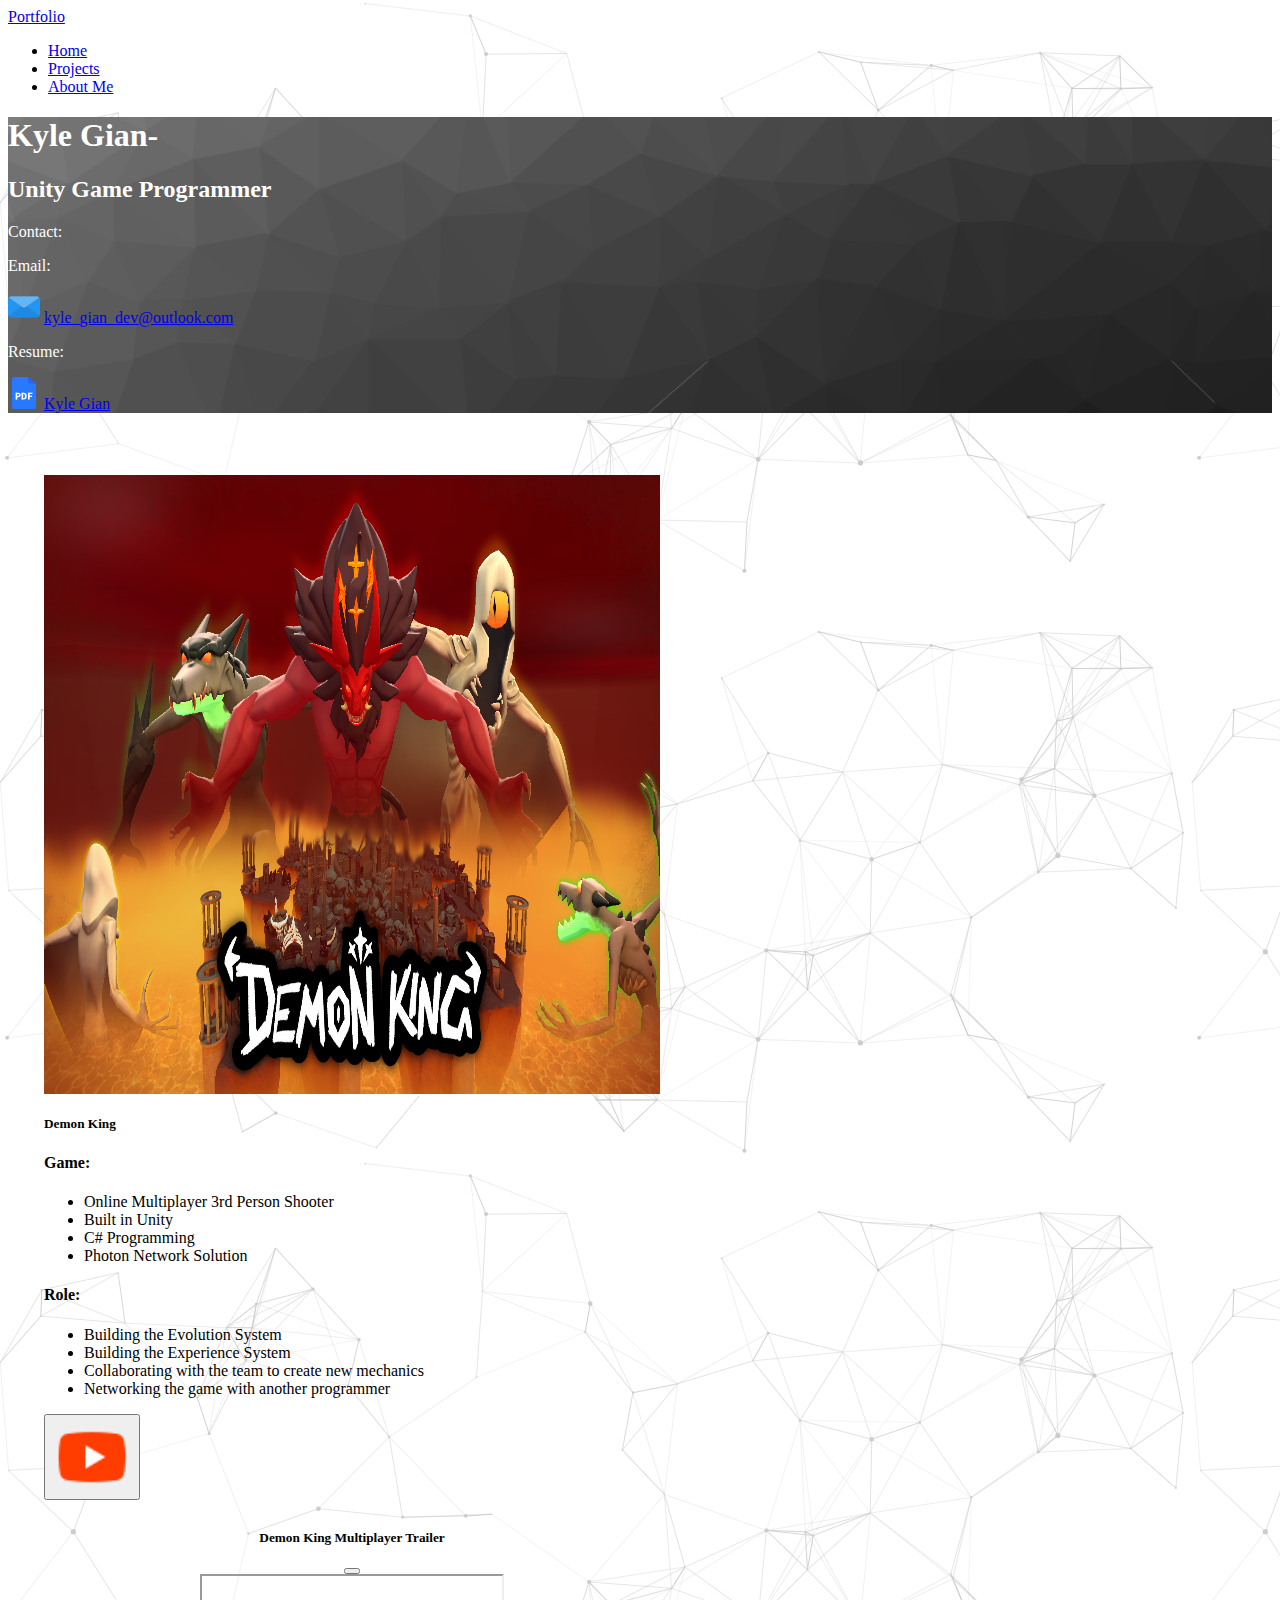
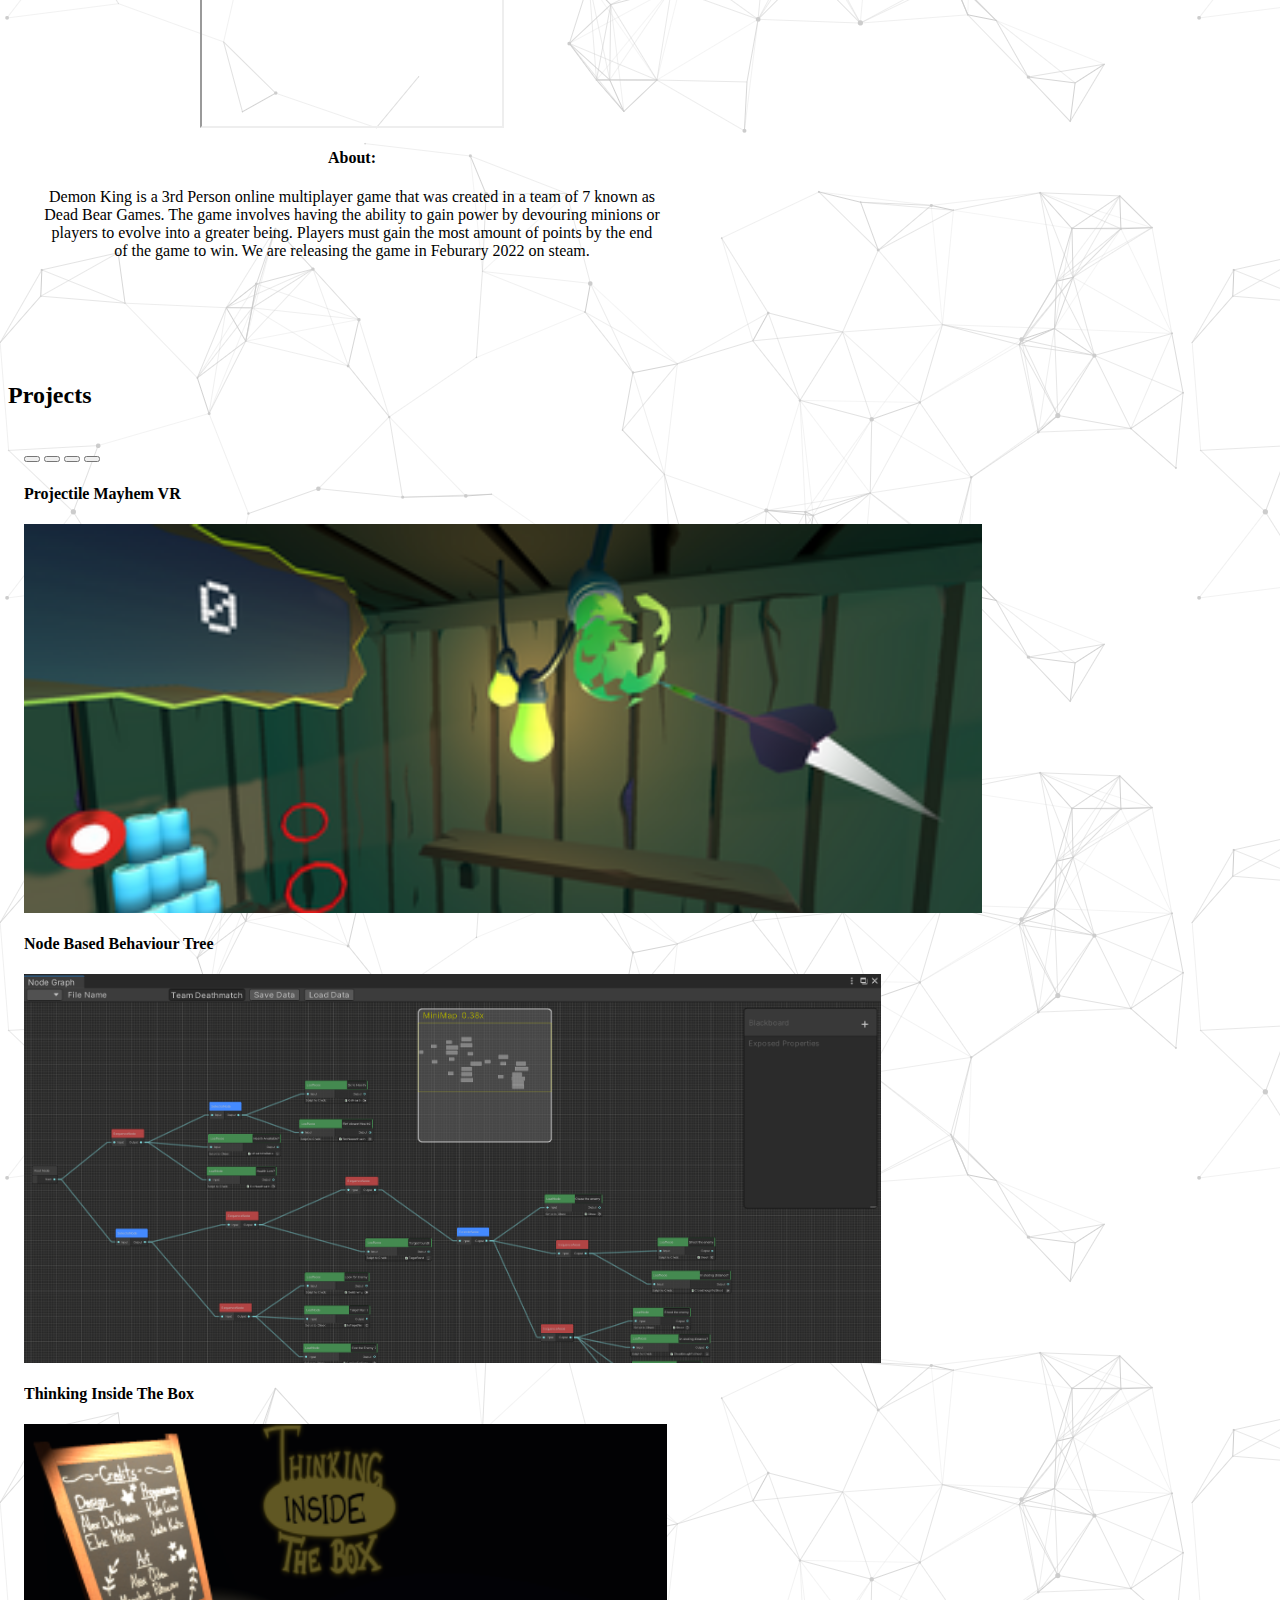
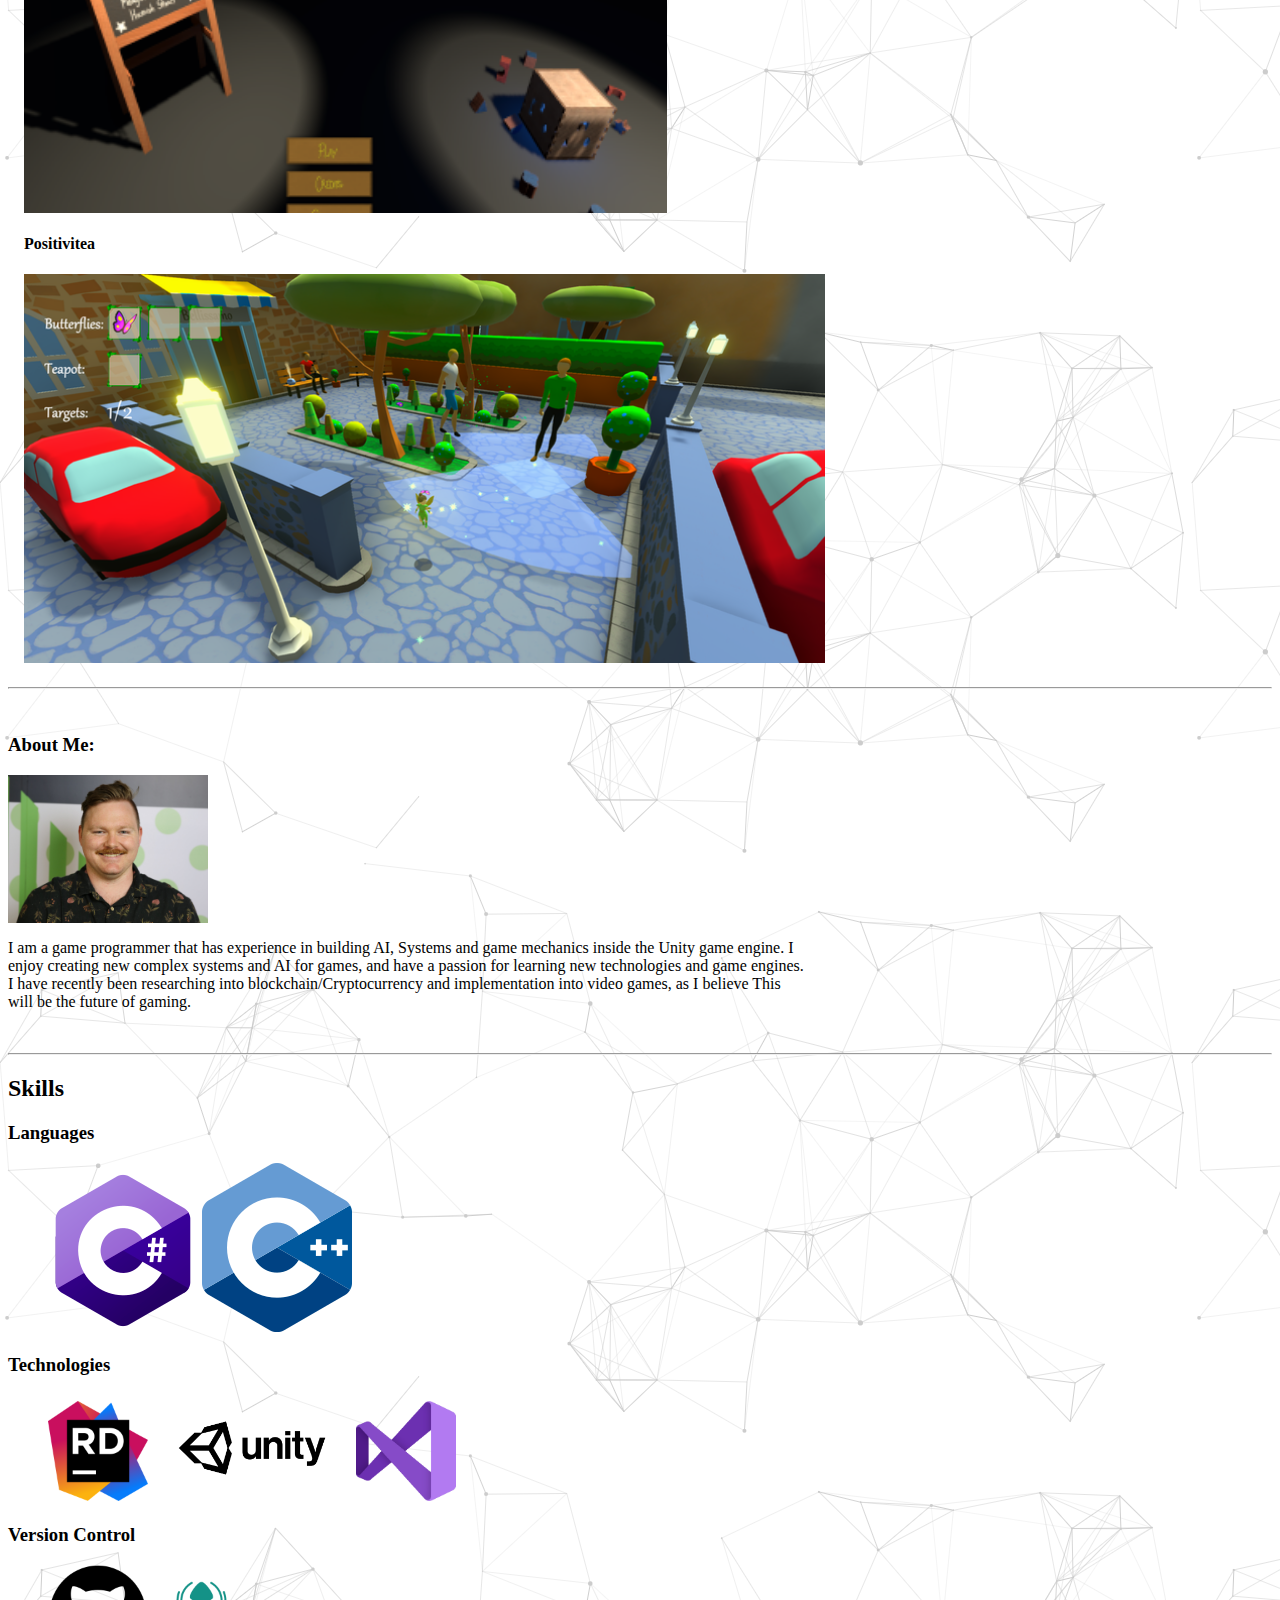
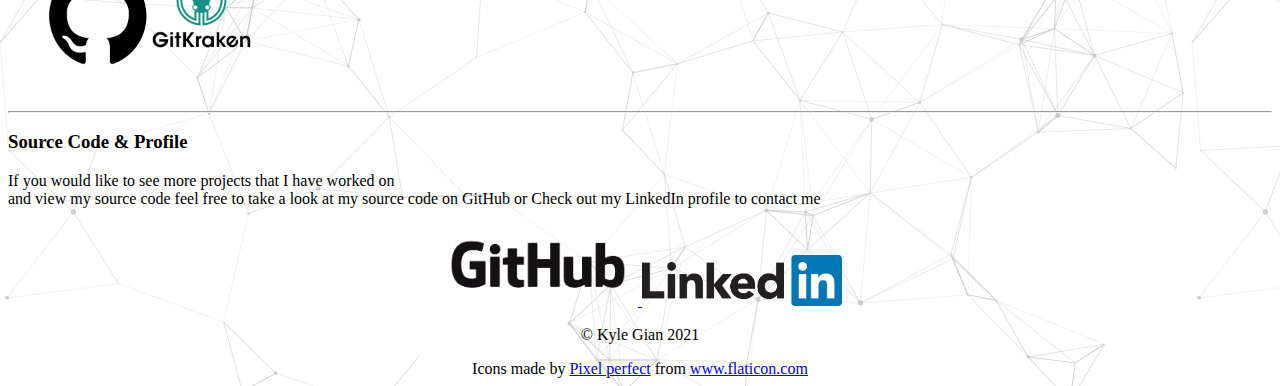
==== commit e2c2f0ea: "Added about me" ====
--- a/index.html
+++ b/index.html
@@ -29,7 +29,6 @@
       
     <div class="position-sticky my-5 " >
         <div class="shadow-lg p-3 mb-5 bg-body rounded container" id = "headerBackGround" >
-            <img src="Images/WebsiteProfilePic.png" class="rounded float-start ms-2 mb-3 text-left" alt="Profile Picture" width = "200" height = "200" >
 
             <h1 class = "text-center" id="scrollspyHeading1" >Kyle Gian-</h1>
             <h2 class = "text-center">Unity Game Programmer</h2>
@@ -109,7 +108,8 @@
             </div>
         </div>
     </div>
-
+    <br>
+    <br>
     <h2 class = "text-center " id="scrollspyHeading2">Projects</h2>
 
     <div class="d-flex justify-content-center text-center w-100 ShowcasePiece">
@@ -357,6 +357,23 @@
     </div>
 
     <hr>
+    <br>
+    <div class="container text-center" id ="aboutMeTextField">
+        <h3>About Me:</h3>
+
+        <img src="Images/WebsiteProfilePic.png" class="rounded float-start ms-2 mb-3 text-left" alt="Profile Picture" width = "200" height = "200" >
+
+        <p>
+           I am a game programmer that has experience in building AI, Systems and game mechanics inside the Unity game engine. 
+           I enjoy creating new complex systems and AI for games, and have a passion for learning new technologies and game engines.
+           I have recently been researching into blockchain/Cryptocurrency and implementation into video games, as I believe This 
+           will be the future of gaming.
+        </p>
+    </div>
+
+    <br>
+    <hr>
+
     <h2 class = "text-center " id="scrollspyHeading3">Skills</h2>
 
     <div class="container text-center">
--- a/home.css
+++ b/home.css
@@ -72,6 +72,10 @@
 .ProjectCards{
     align-self: center;
 }
+
+#aboutMeTextField{
+    max-width: 800px;
+}
 .MainProjectIMG{
     width: 100%;
     height: 70%;
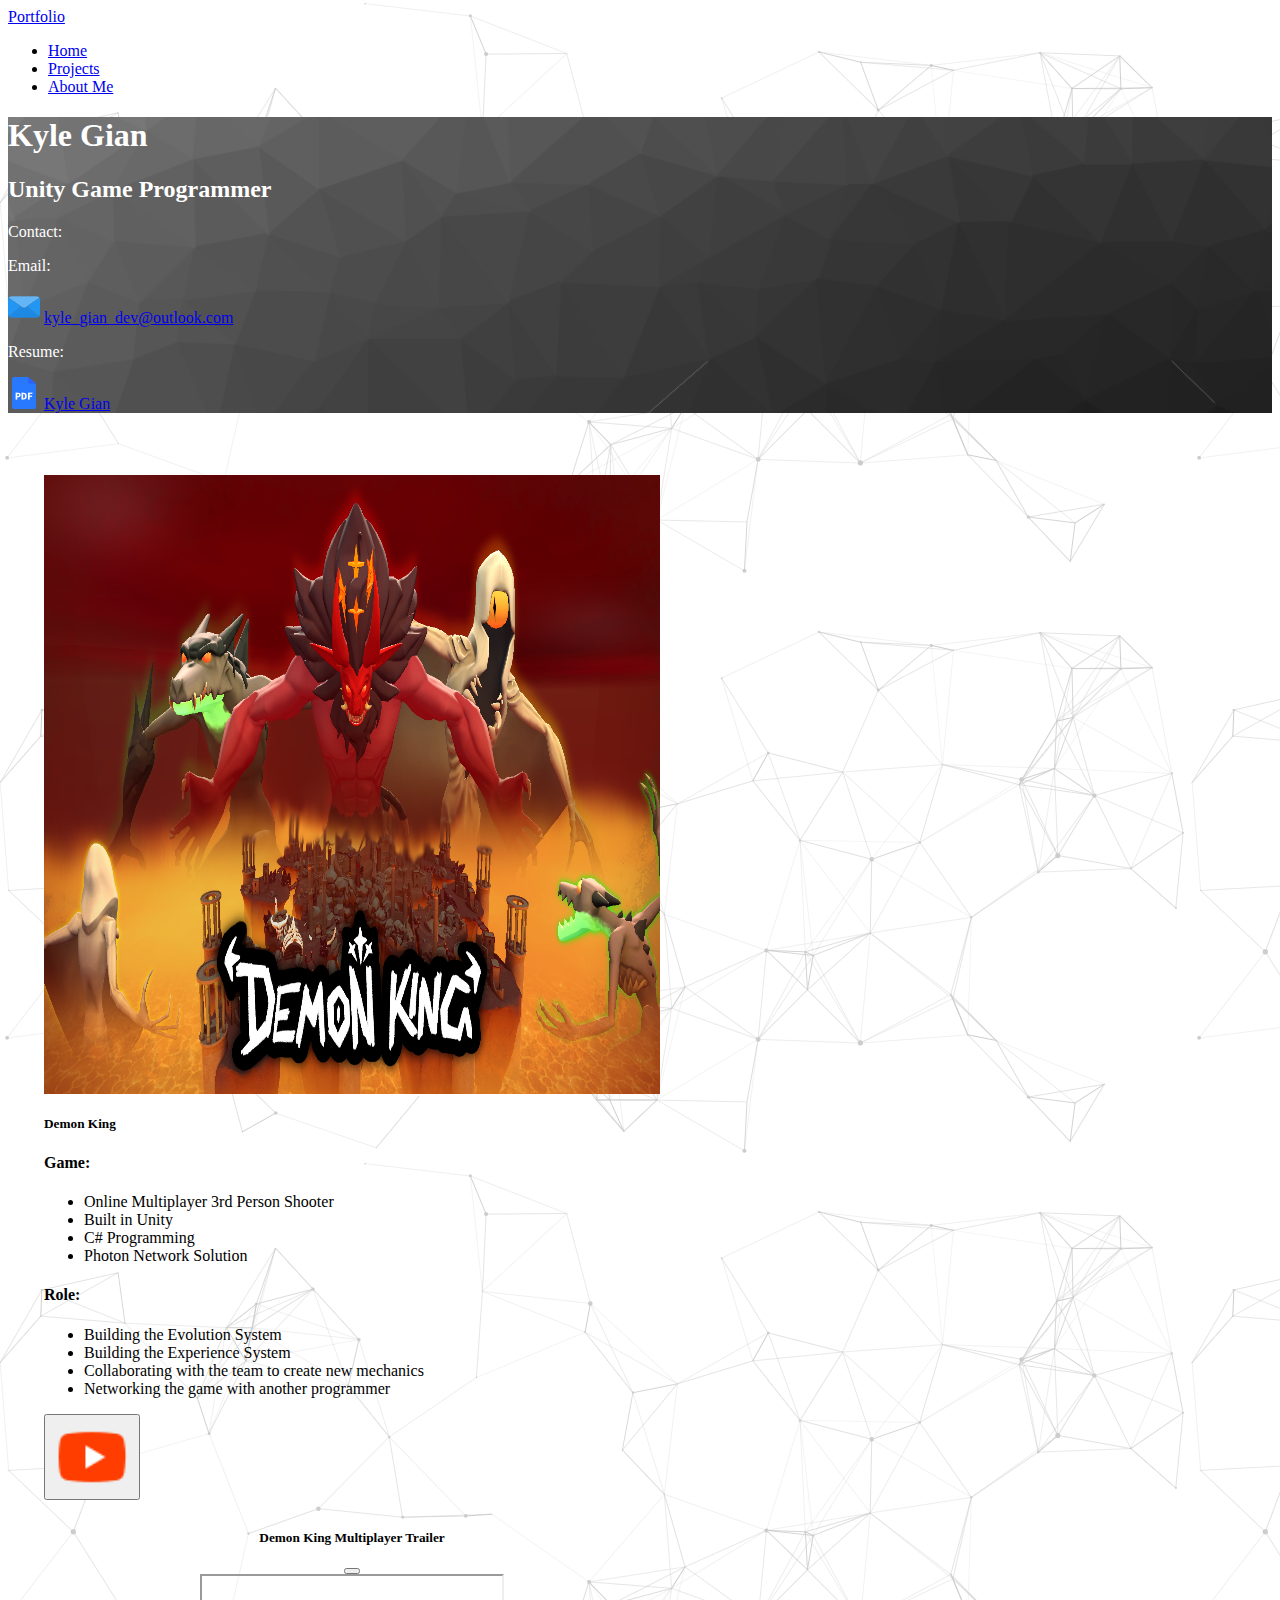
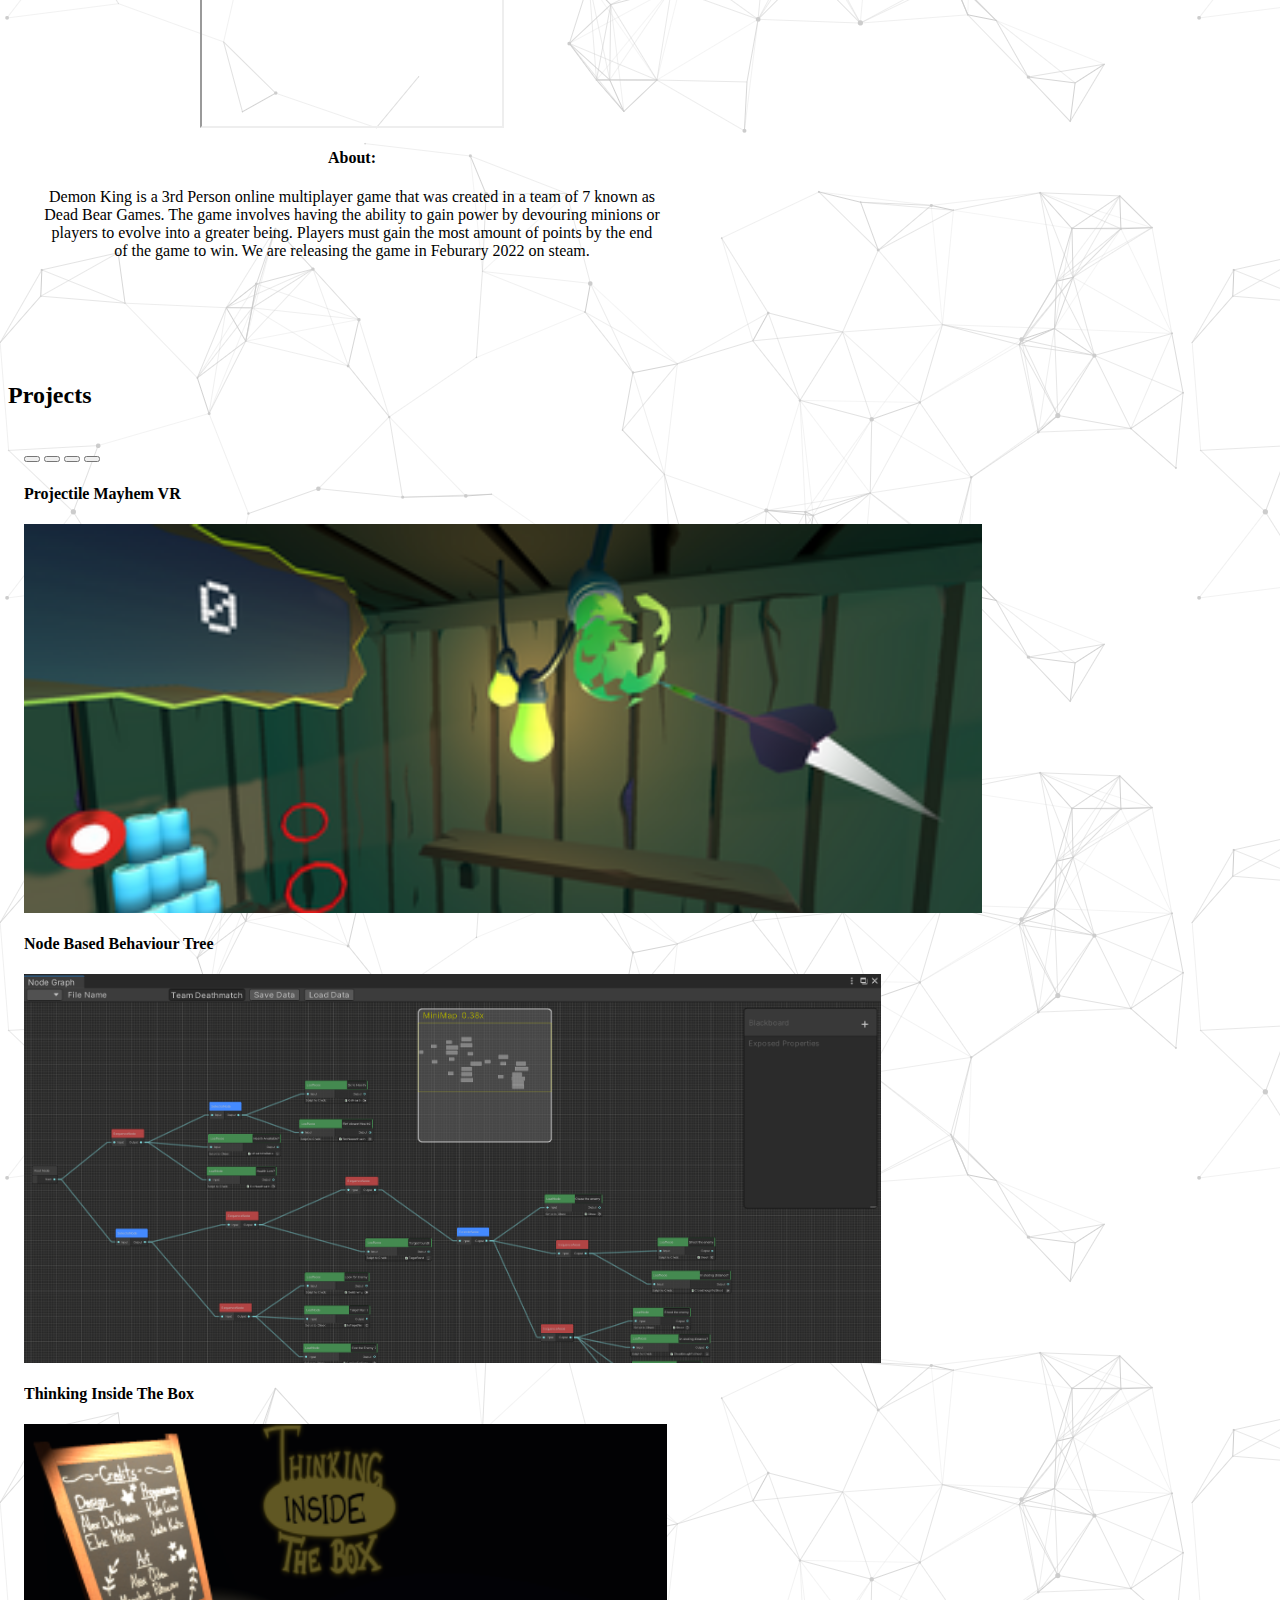
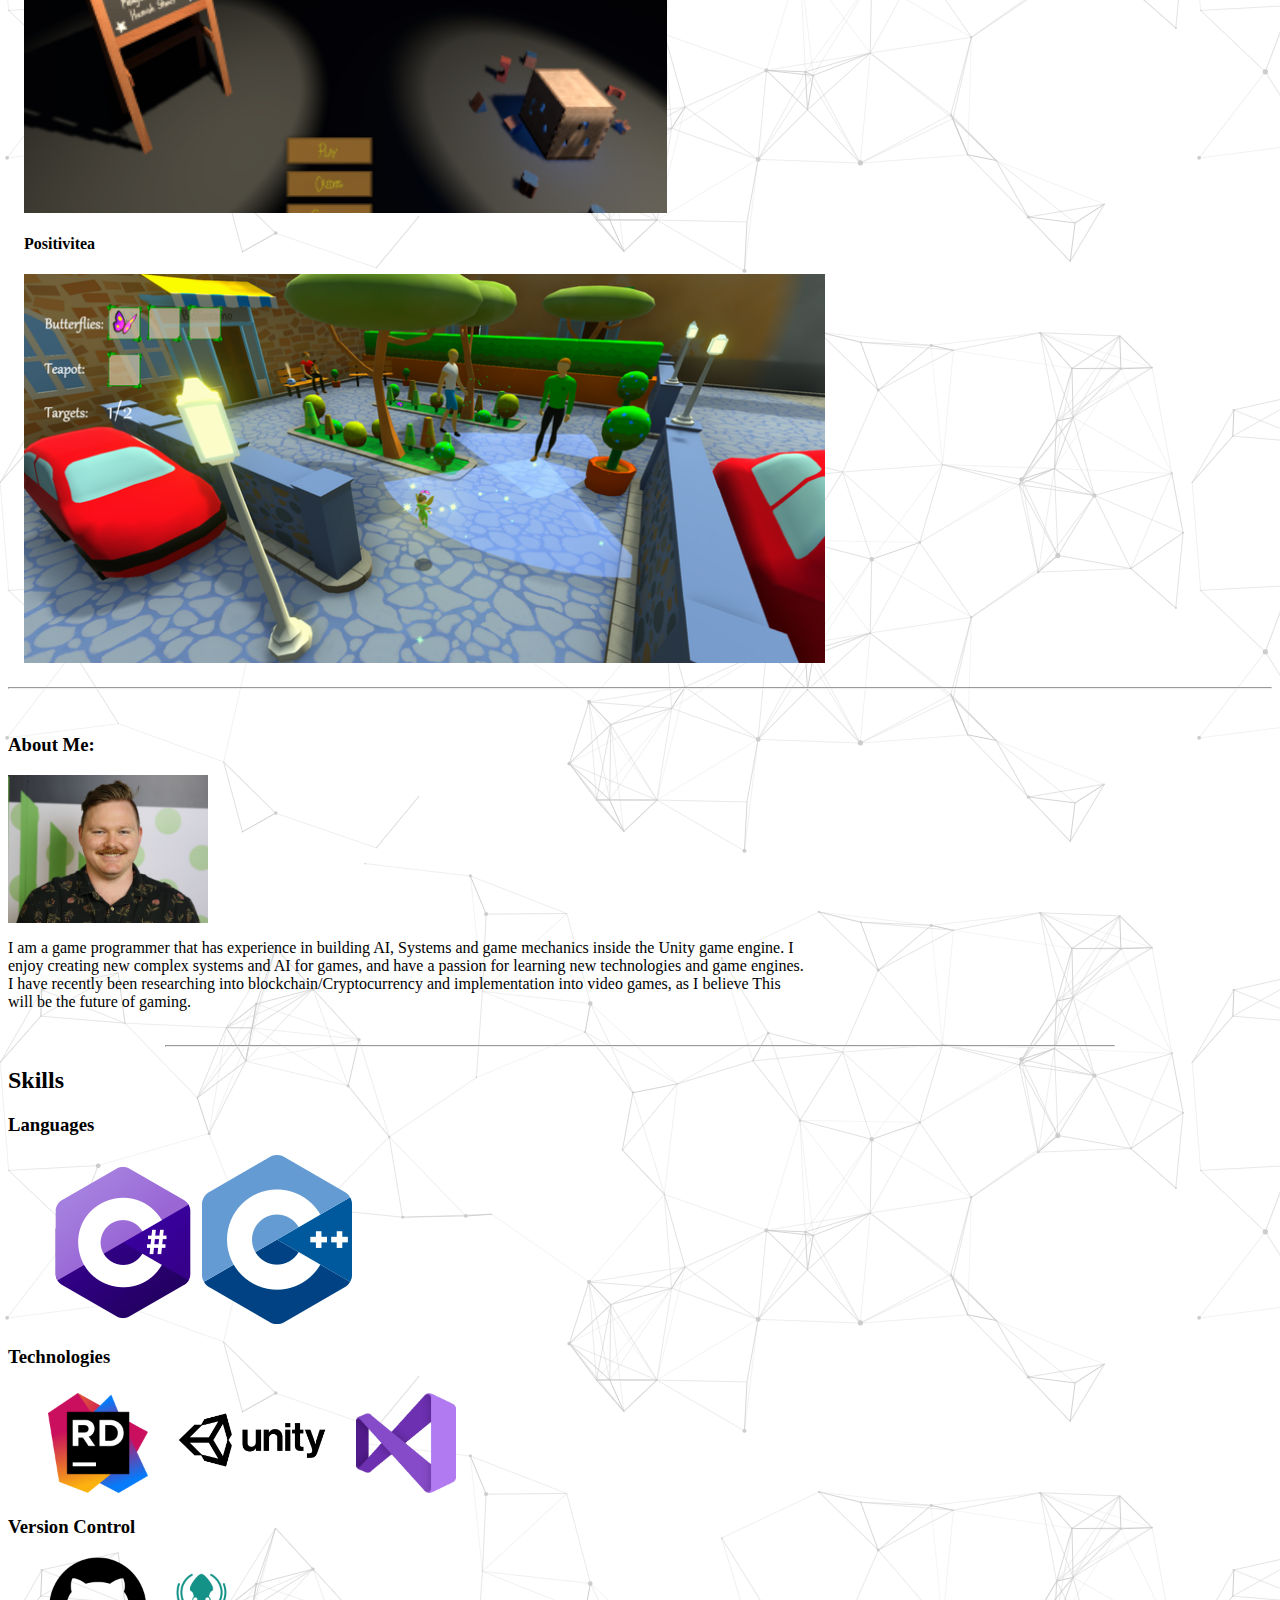
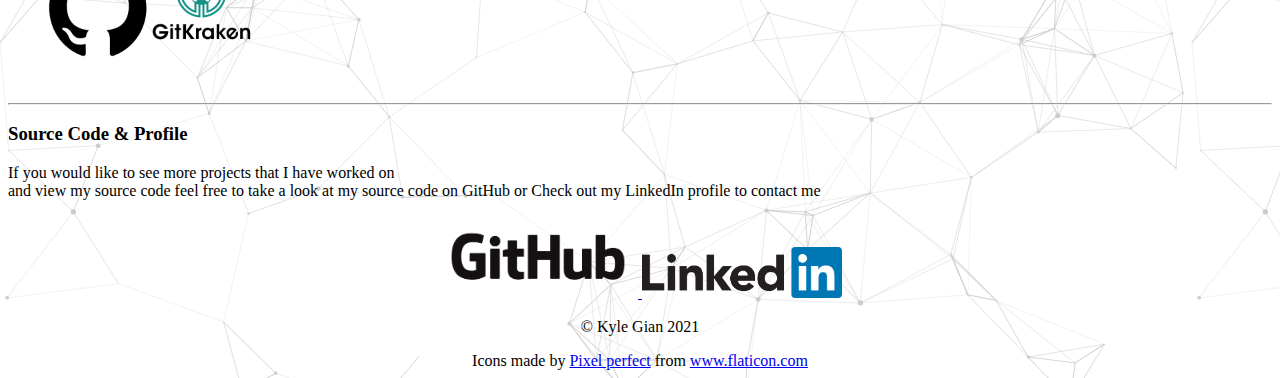
==== commit e84973b5: "Small changes made" ====
--- a/index.html
+++ b/index.html
@@ -30,7 +30,7 @@
     <div class="position-sticky my-5 " >
         <div class="shadow-lg p-3 mb-5 bg-body rounded container" id = "headerBackGround" >
 
-            <h1 class = "text-center" id="scrollspyHeading1" >Kyle Gian-</h1>
+            <h1 class = "text-center" id="scrollspyHeading1" >Kyle Gian</h1>
             <h2 class = "text-center">Unity Game Programmer</h2>
 
             <div class = "text-end container">
@@ -372,7 +372,7 @@
     </div>
 
     <br>
-    <hr>
+    <hr style="width:75%; margin: auto;" >
 
     <h2 class = "text-center " id="scrollspyHeading3">Skills</h2>
 
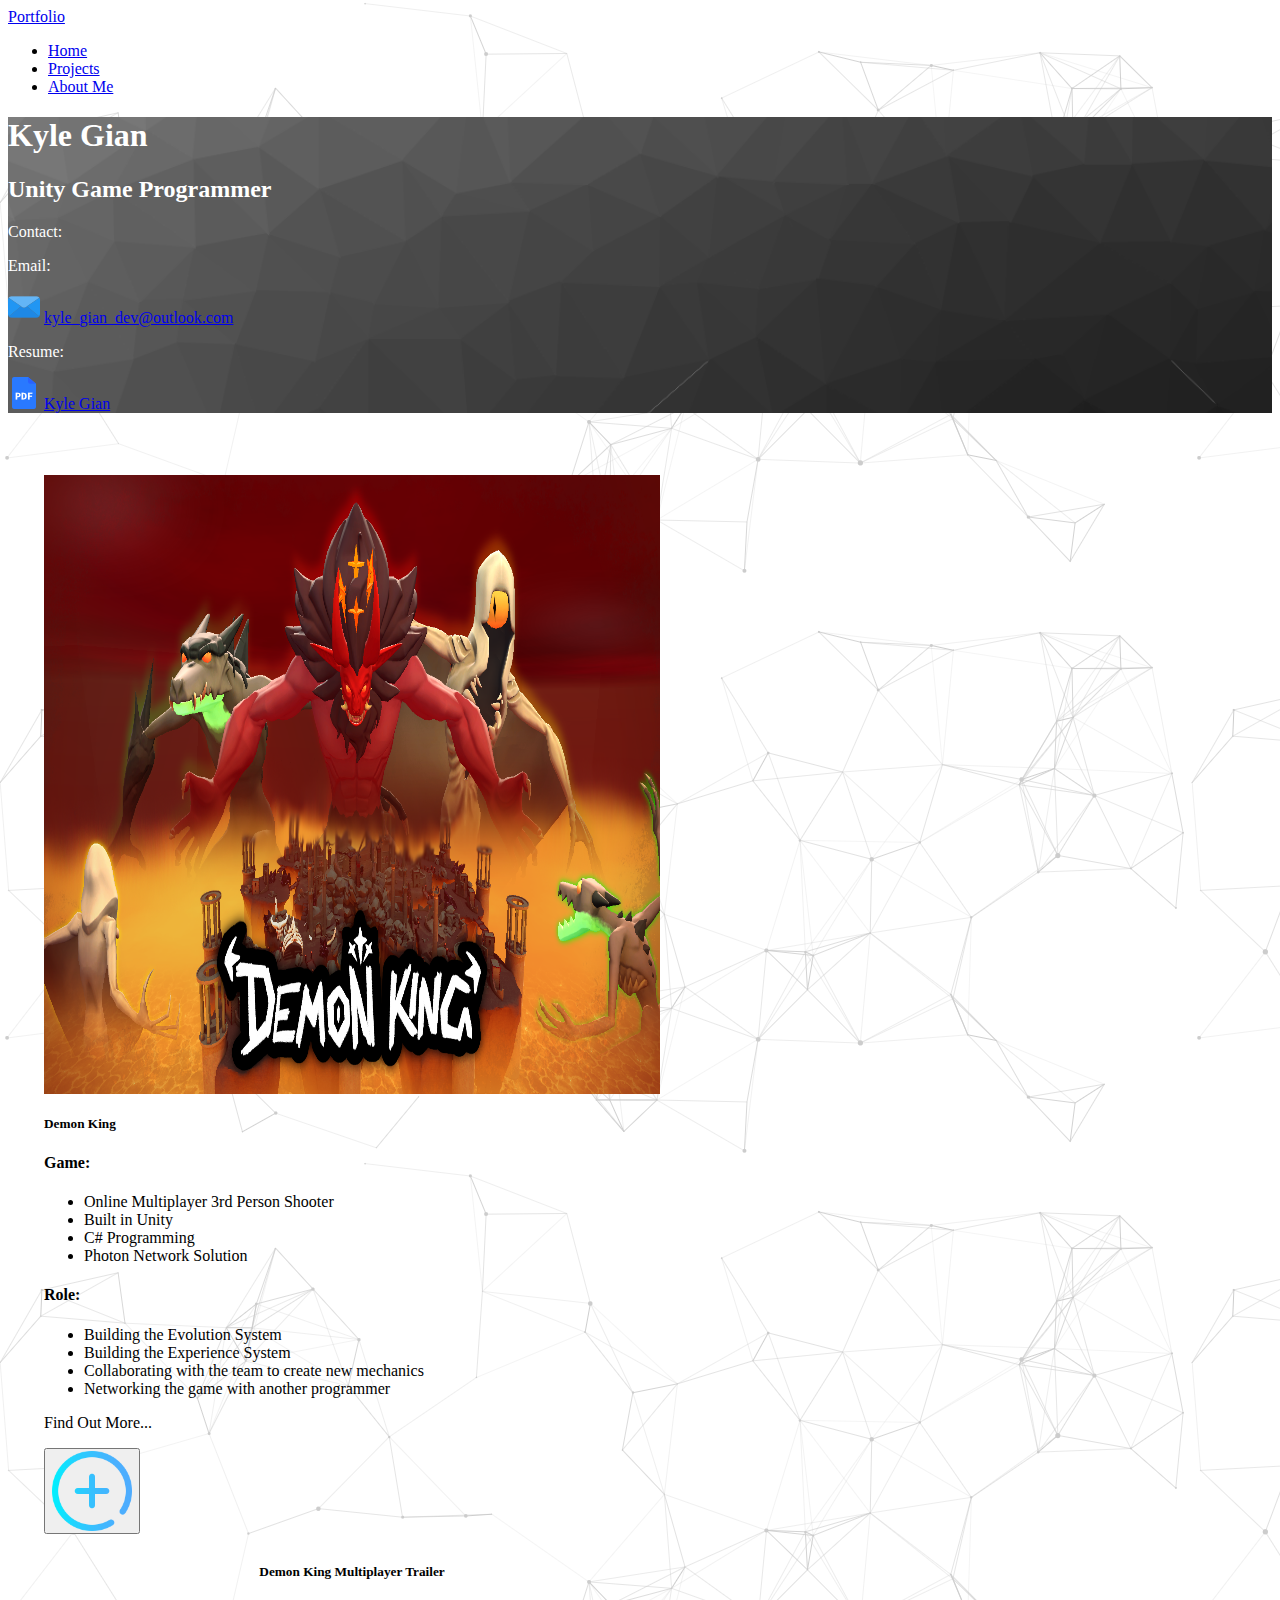
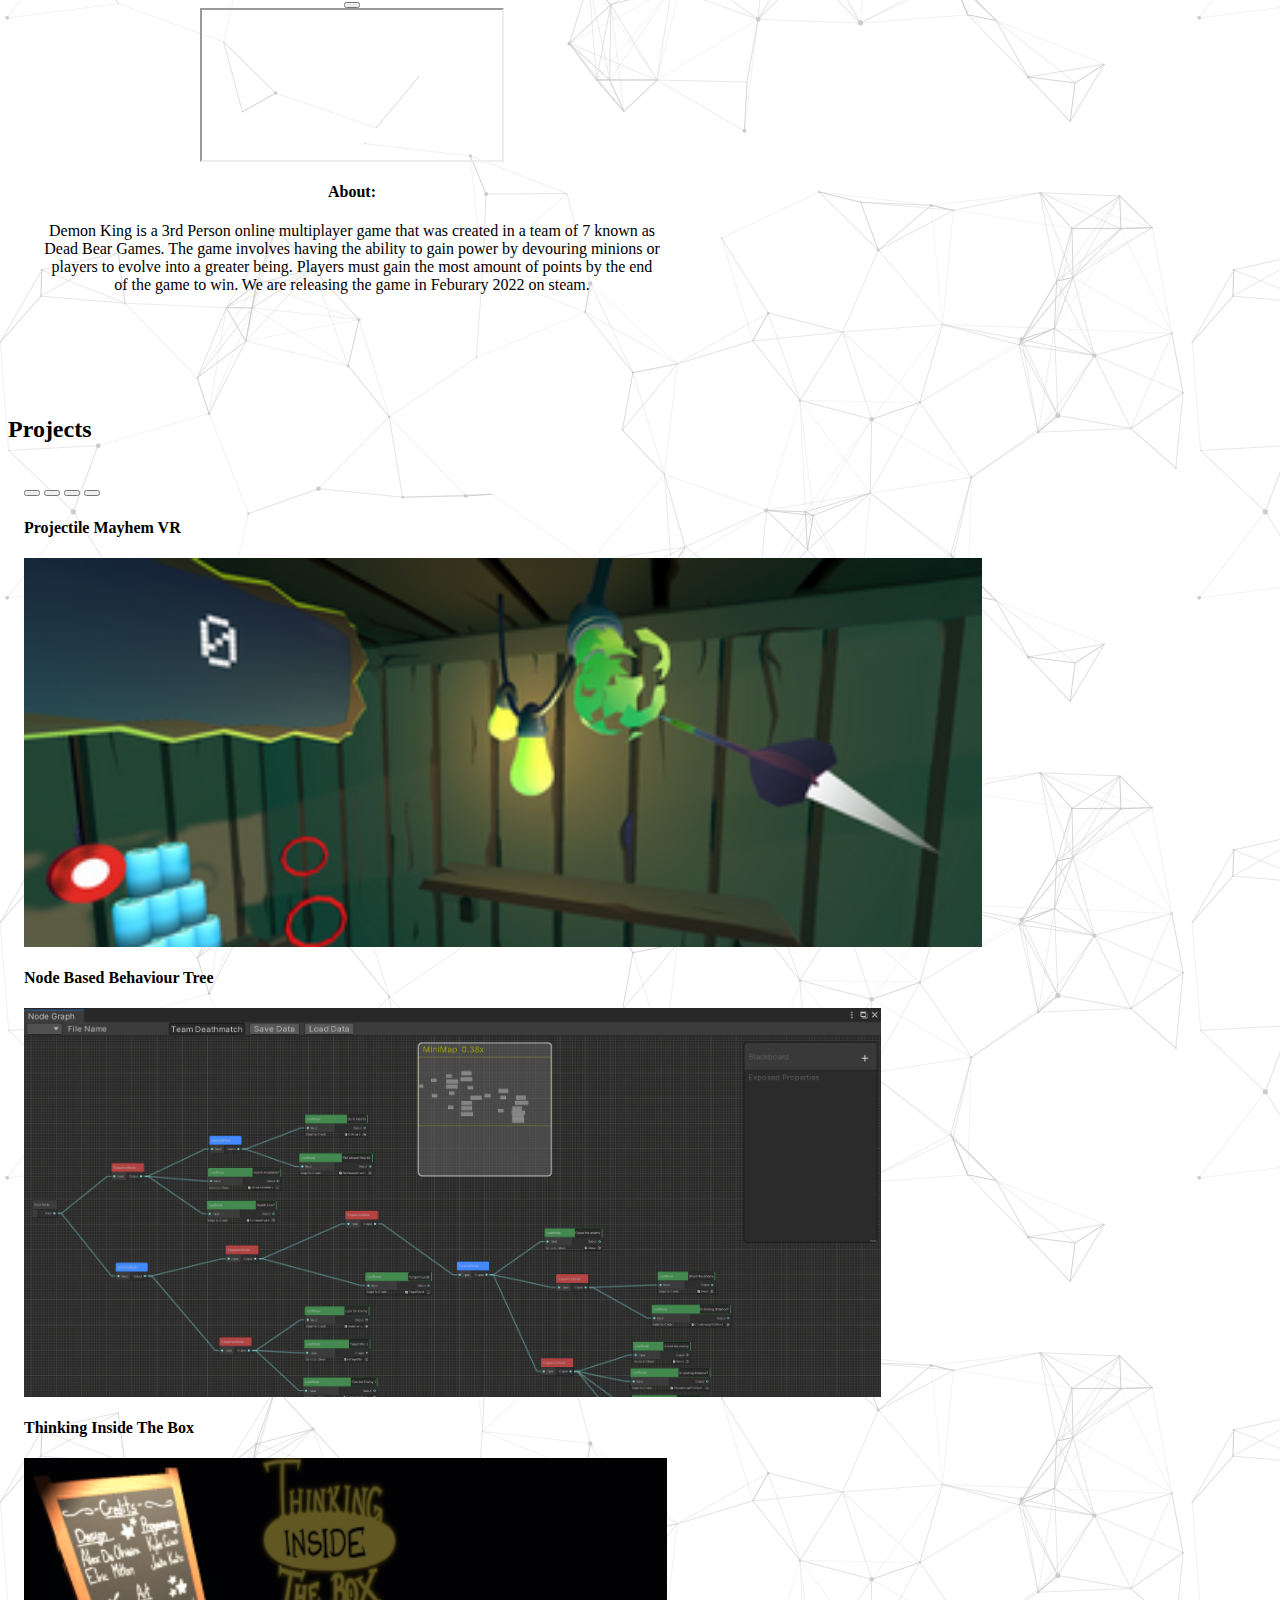
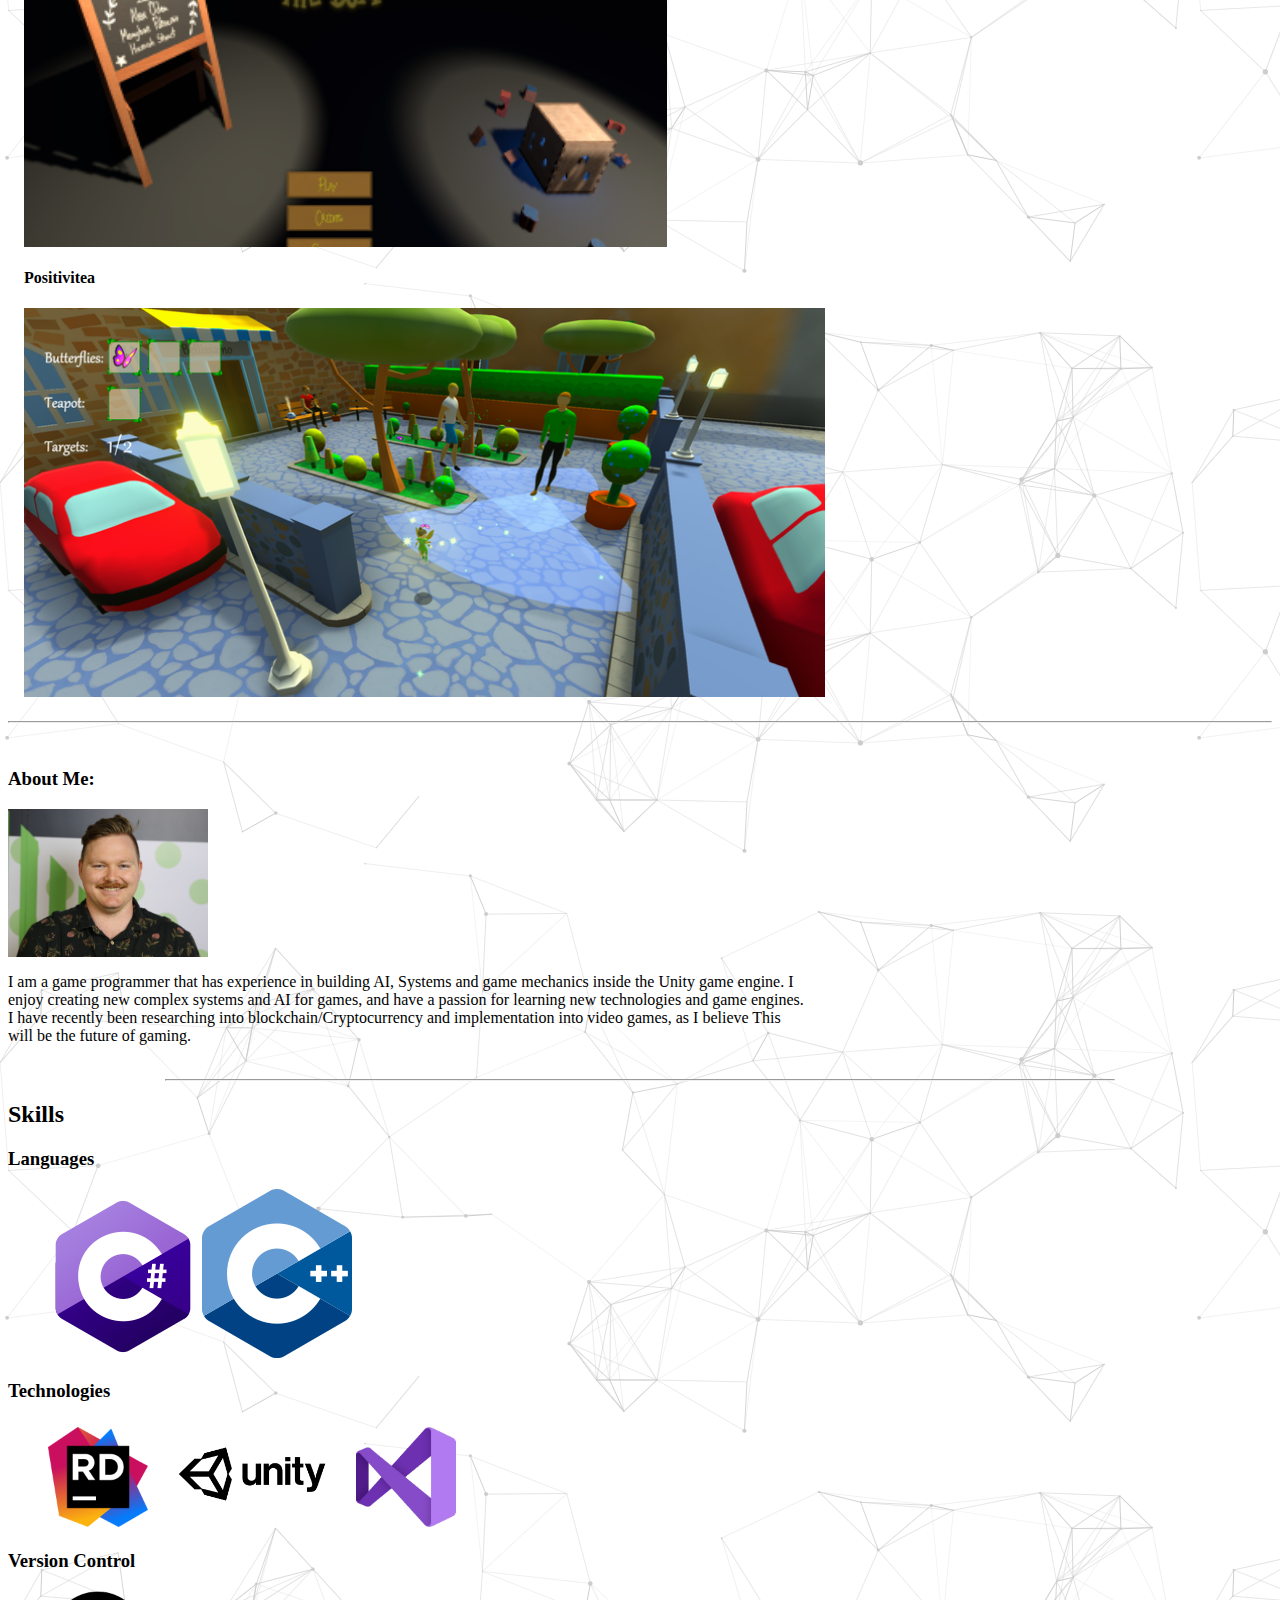
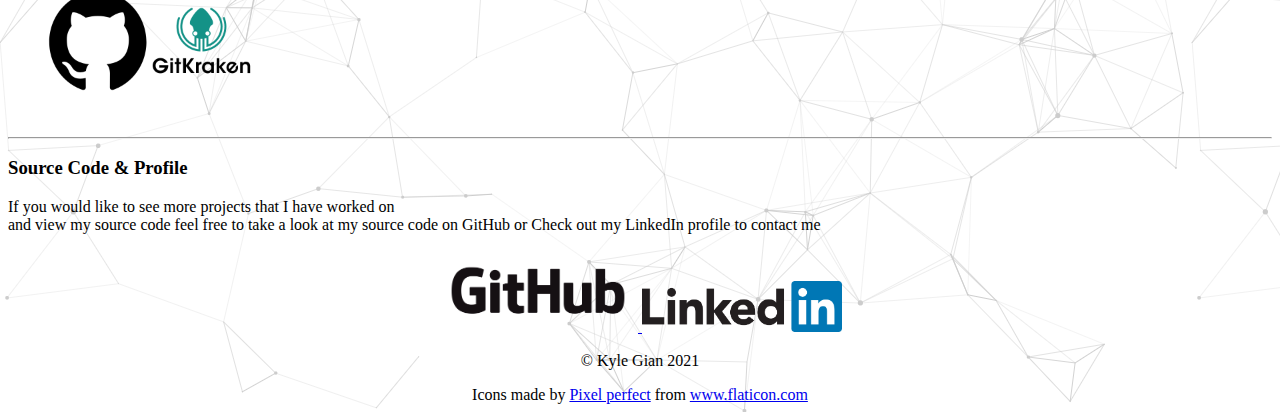
==== commit 9ba764d8: "Fixed buttons for mobile" ====
--- a/index.html
+++ b/index.html
@@ -77,8 +77,11 @@
                         </ul>
                     </div>
                 </div>
+                <p>
+                    Find Out More...
+                </p>
                 <button type="button" class="btn video-btn" data-bs-toggle="modal" data-src="https://www.youtube.com/embed/bCexkrB63Zo" data-bs-target="#Modal1">
-                    <img src="Images/youtube.png" alt="Git Hub" height="80" width="80">
+                    <img src="Images/plus.png" alt="Git Hub" height="80" width="80">
                 </button>
                 <div class="modal fade" id="Modal1" tabindex="-1" role="dialog" aria-labelledby="exampleModalLabel" aria-hidden="true">
                     <div class="modal-dialog" role="document">
@@ -130,11 +133,13 @@
                     <h4>Projectile Mayhem VR</h4>
 
                     <img src="Images/ProjectileMayhem.png"  class="d-inline w-100 " id="carouselImg"  alt="Projectile Mayhem Game image">
-                    <div class="carousel-caption d-none d-md-block">
-
+                    <div class="carousel-caption">
+                        <p>
+                            Find Out More...
+                        </p>
                         <!--Pop out Youtube Video-->
                         <button type="button" class="btn  video-btn" data-bs-toggle="modal" data-src="https://www.youtube.com/embed/dGONuTlxmU4" data-bs-target="#Modal3">
-                            <img src="Images/youtube.png" alt="Git Hub" height="80" width="80">
+                            <img src="Images/plus.png" alt="Git Hub" height="80" width="80">
                         </button>
 
                         <div class="modal fade" id="Modal3" tabindex="-1" role="dialog" aria-labelledby="exampleModalLabel" aria-hidden="true">
@@ -188,10 +193,13 @@
                 <div class="carousel-item"> <!--Carousel Item Start-->
                     <h4>Node Based Behaviour Tree</h4>
                     <img src = "Images/BehaviourTree.png" id="carouselImg" class="d-block w-100" alt="...">
-                    <div class="carousel-caption d-none d-md-block">
+                    <div class="carousel-caption">
+                        <p>
+                            Find Out More...
+                        </p>
                         <!--Pop out Youtube Video Start-->
                         <button type="button" class="btn video-btn" data-bs-toggle="modal" data-src="https://www.youtube.com/embed/Ik2s-FFrHSc" data-bs-target="#Modal5">
-                            <img src="Images/youtube.png" alt="Youtube Icon" height="80" width="80">
+                            <img src="Images/plus.png" alt="Youtube Icon" height="80" width="80">
                         </button>
 
                         <div class="modal fade" id="modal5" tabindex="-1" role="dialog" aria-labelledby="exampleModalLabel" aria-hidden="true">
@@ -243,10 +251,13 @@
                     
                     <img src="Images/ThinkingInsideTheBox.png"  id="carouselImg" class="d-block w-100" alt="...">
                     
-                    <div class="carousel-caption d-none d-md-block">
+                    <div class="carousel-caption">
+                        <p>
+                            Find Out More...
+                        </p>
                         <!--Pop out Youtube Video Start-->
                         <button type="button" class="btn video-btn" data-bs-toggle="modal" data-src="https://www.youtube.com/embed/Ik2s-FFrHSc" data-bs-target="#Modal4">
-                            <img src="Images/youtube.png" alt="Youtube Icon" height="80" width="80">
+                            <img src="Images/plus.png" alt="Youtube Icon" height="80" width="80">
                         </button>
 
                         <div class="modal fade" id="Modal4" tabindex="-1" role="dialog" aria-labelledby="exampleModalLabel" aria-hidden="true">
@@ -300,9 +311,12 @@
                 <div class="carousel-item"> <!--Carousel Item Start-->
                     <h4>Positivitea</h4>
                     <img src="Images/Positivitea.png" id="carouselImg" class="d-block w-100" alt="Positivitea Logo" >
-                    <div class="carousel-caption d-none d-md-block">
+                    <div class="carousel-caption">
+                        <p>
+                            Find Out More...
+                        </p>
                         <button type="button" class="btn video-btn" data-bs-toggle="modal" data-src="https://www.youtube.com/embed/i5ruUQHKRYQ" data-bs-target="#modal2"><!--Pop out Youtube Video Start-->
-                            <img src="Images/youtube.png" alt="Git Hub" height="80" width="80">
+                            <img src="Images/plus.png" alt="Git Hub" height="80" width="80">
                         </button>
                         <div class="modal fade" id="modal2" tabindex="-1" role="dialog" aria-labelledby="exampleModalLabel" aria-hidden="true">
                             <div class="modal-dialog" role="document">
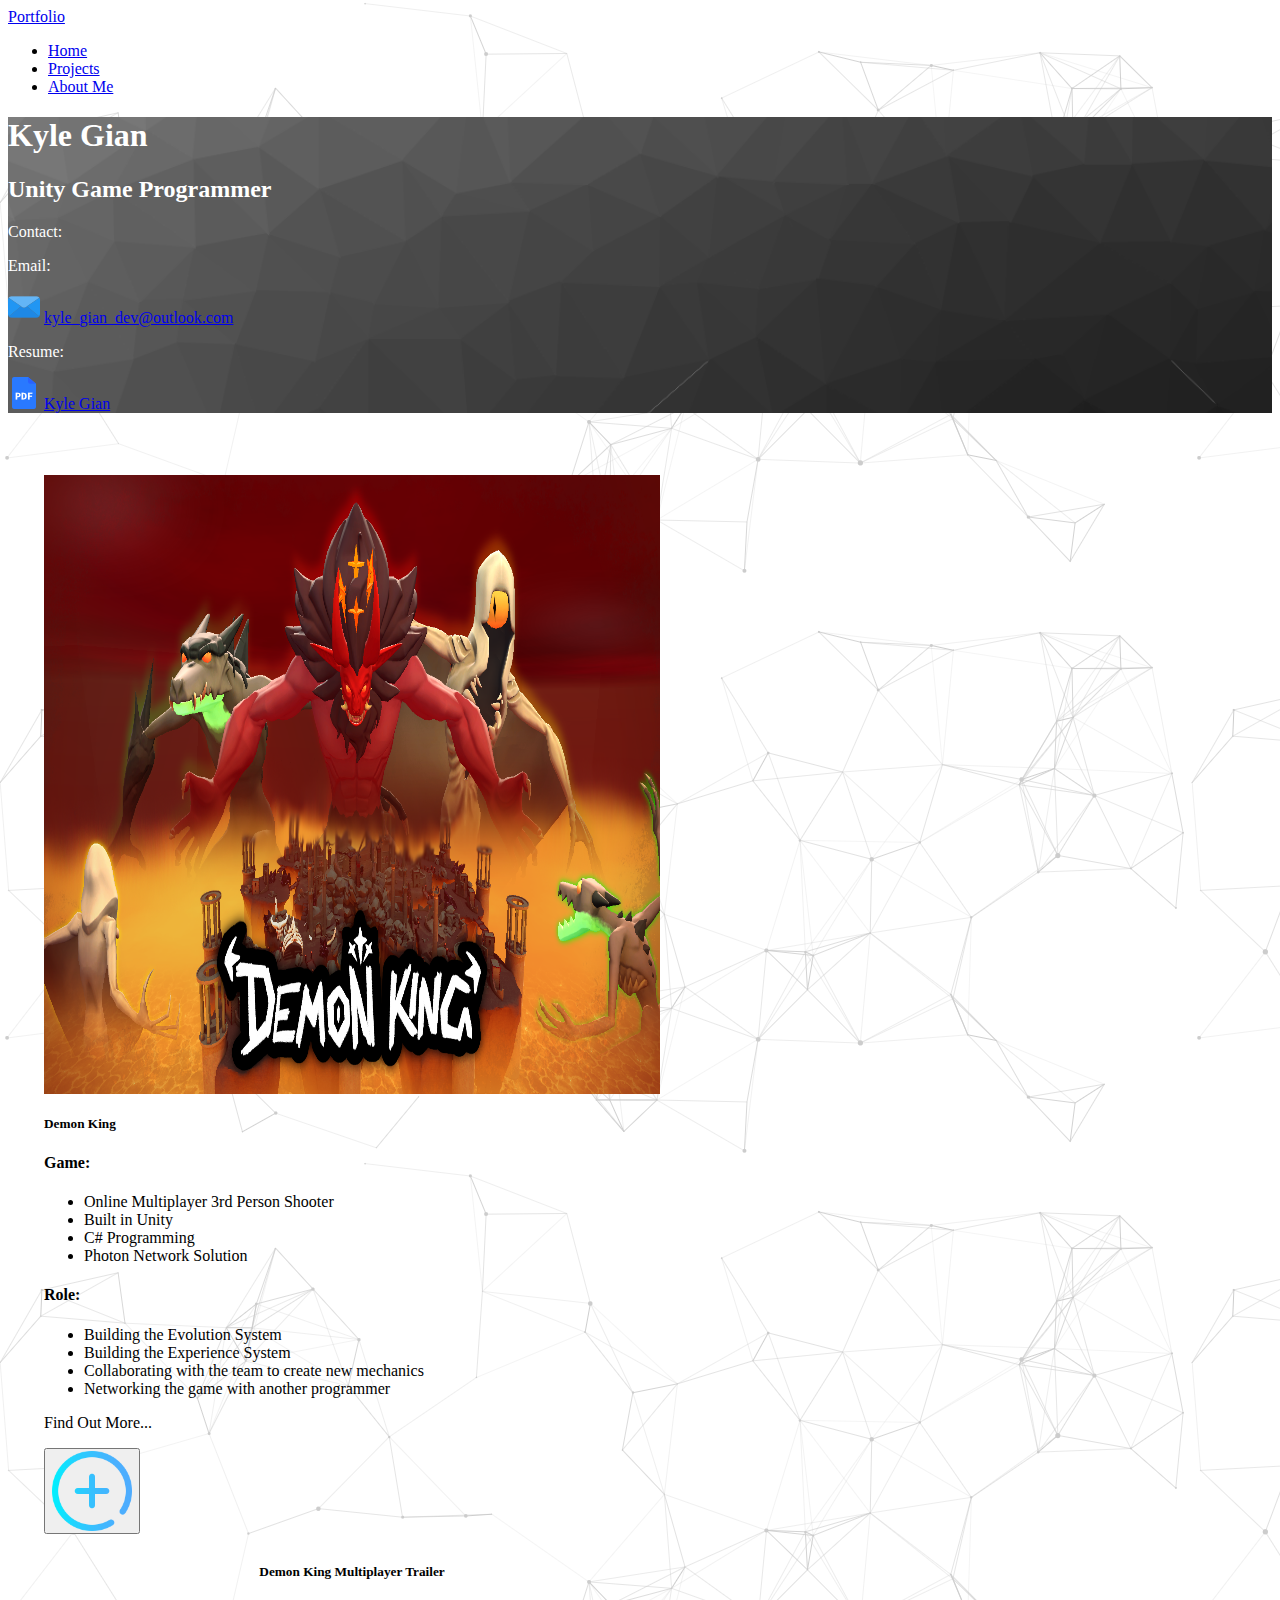
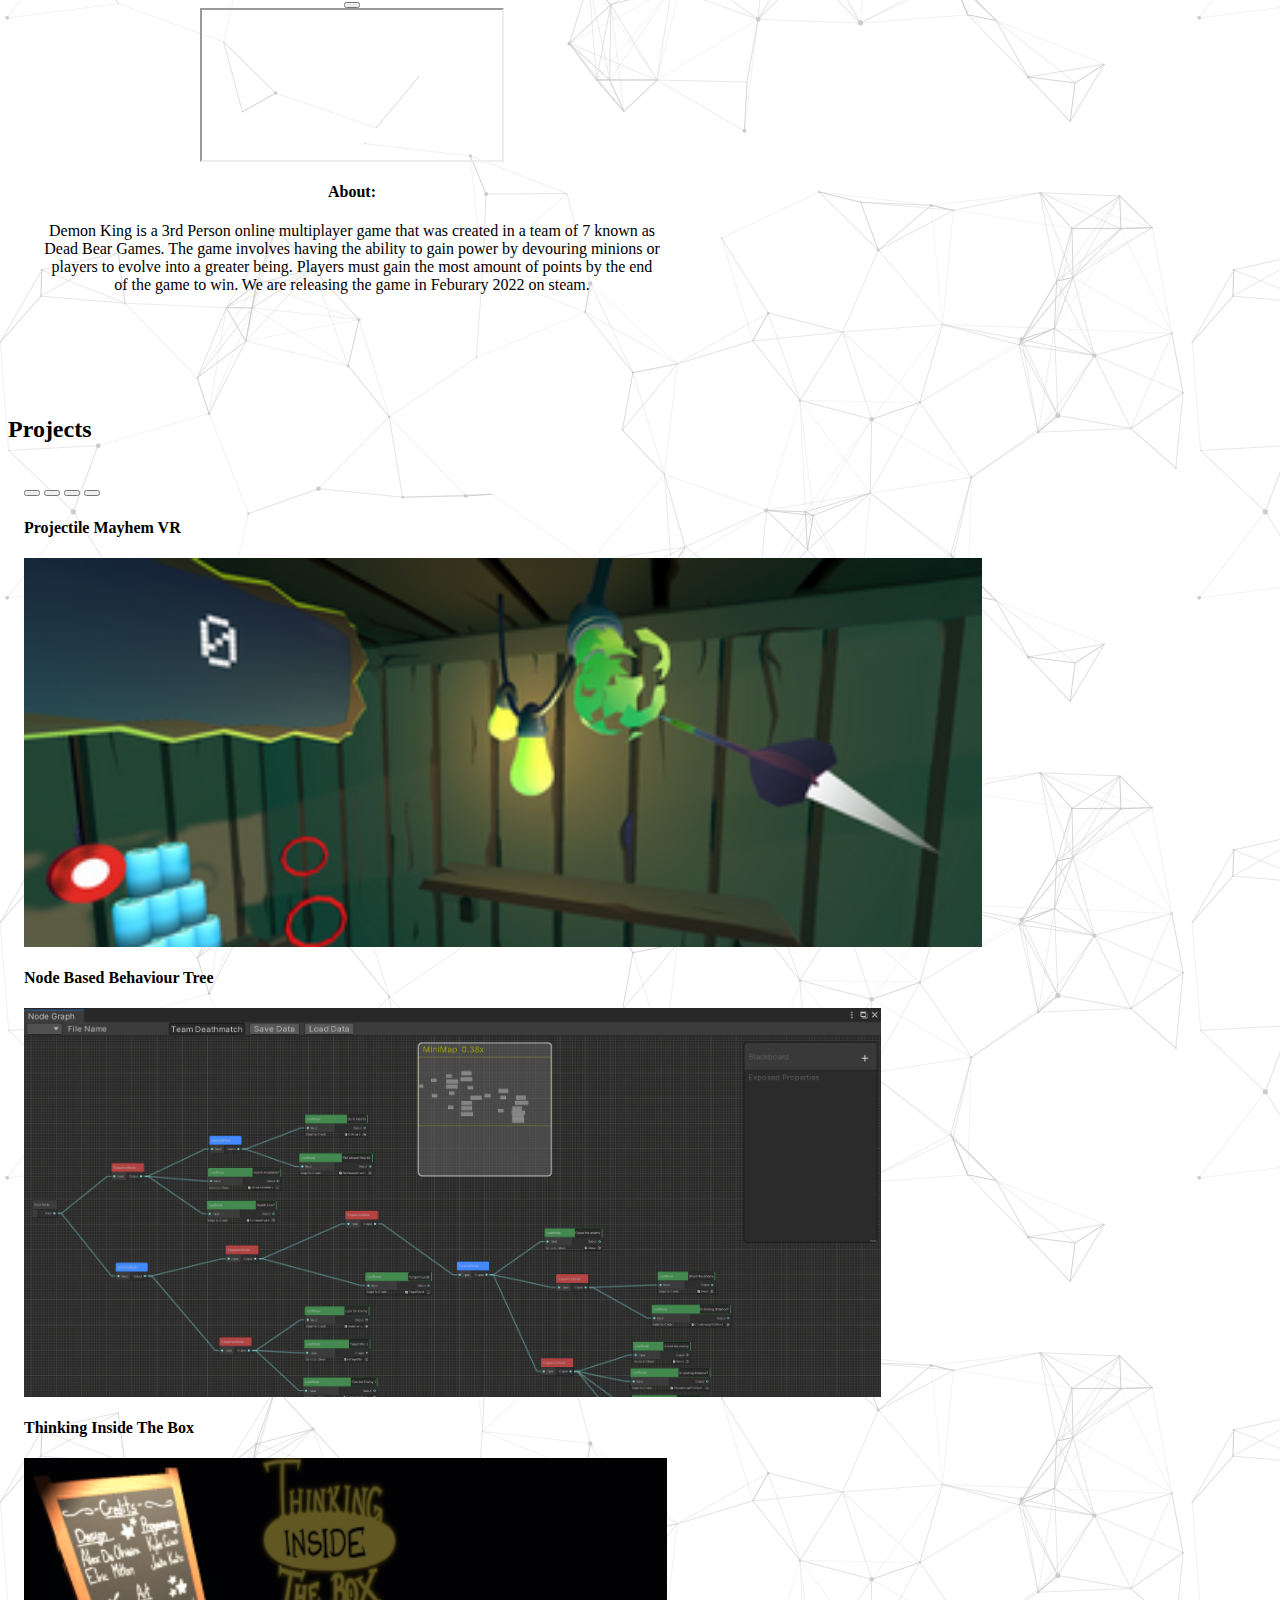
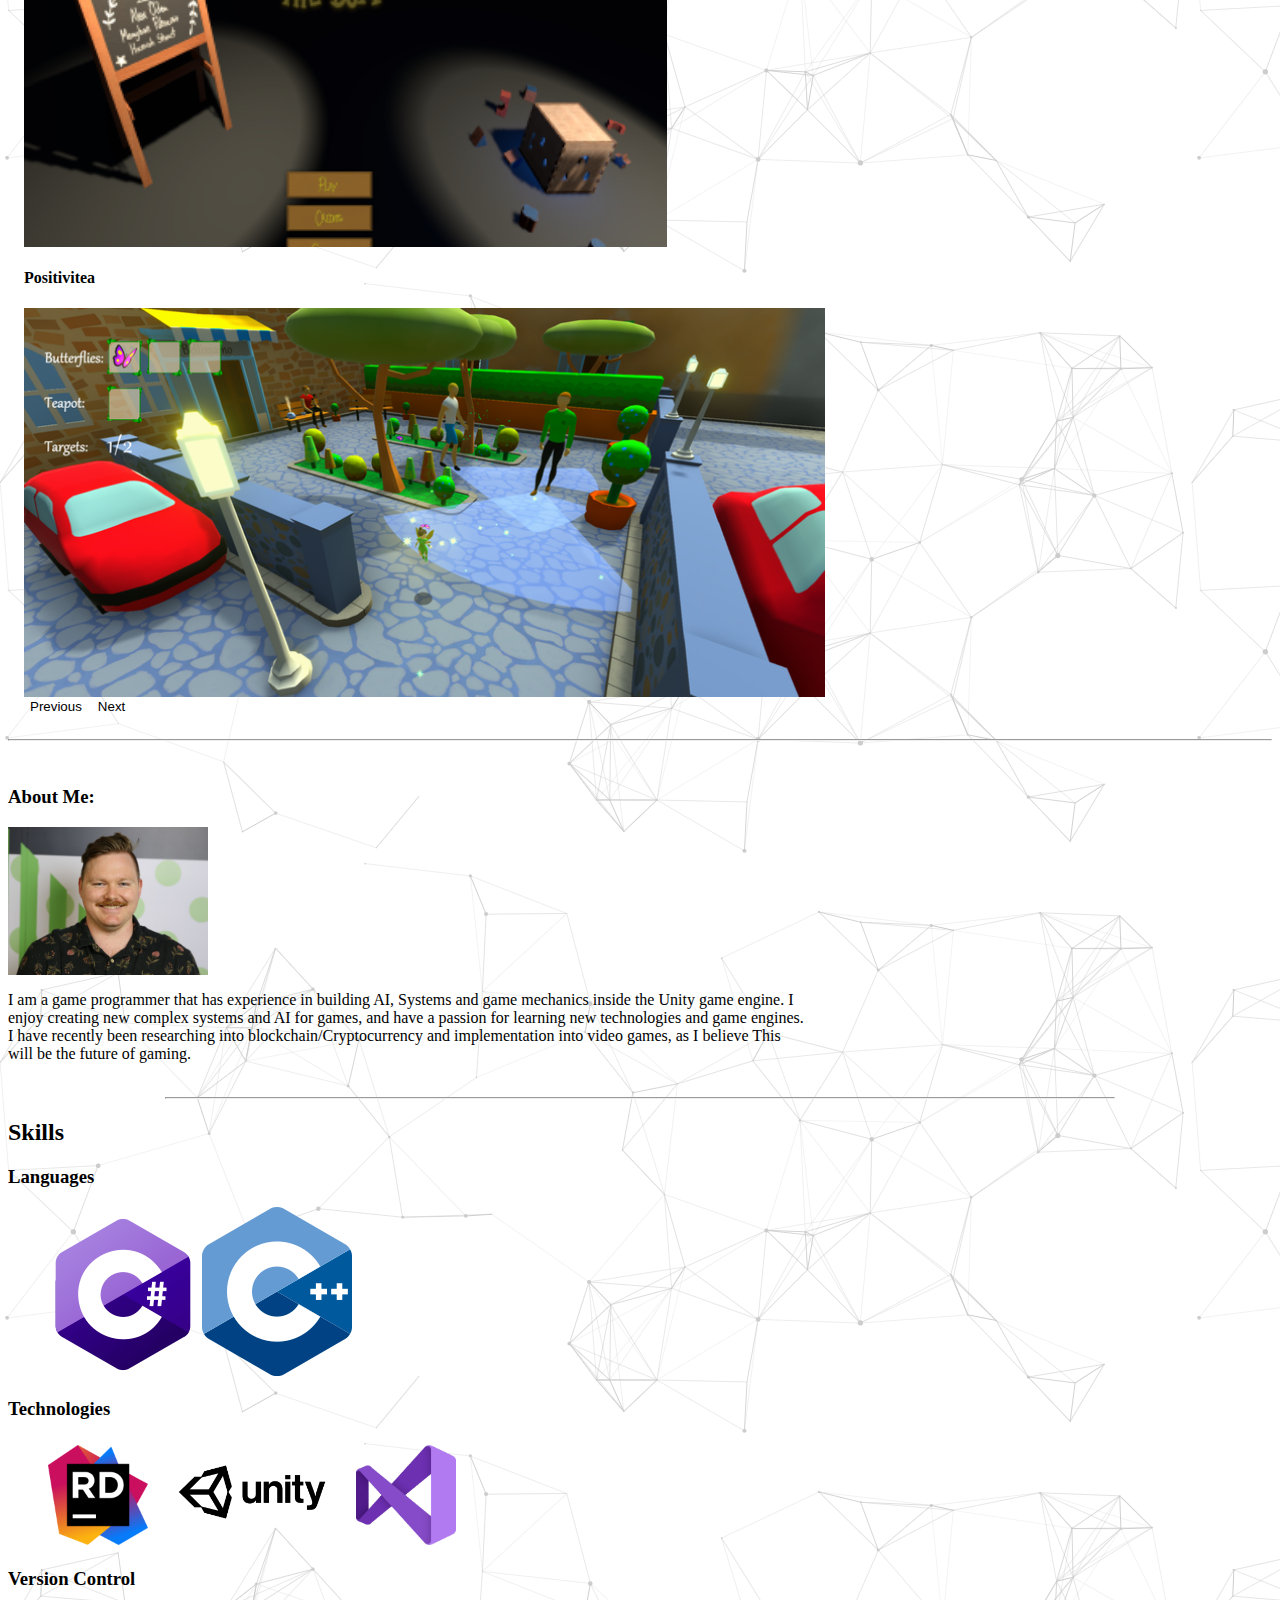
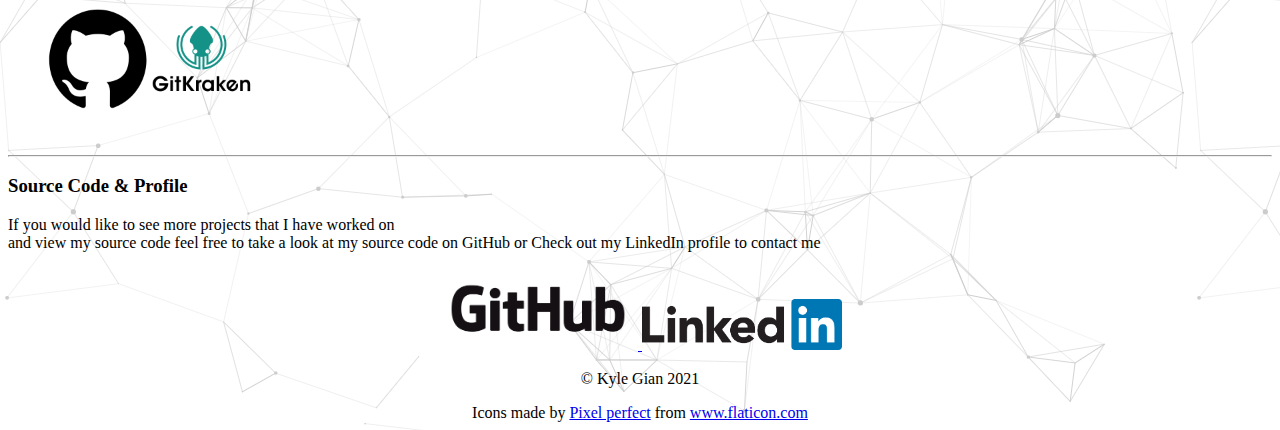
==== commit a2d91154: "Fixed carousel with auto slide off, changed buttons" ====
--- a/index.html
+++ b/index.html
@@ -118,7 +118,7 @@
     <div class="d-flex justify-content-center text-center w-100 ShowcasePiece">
 
         <!-- Start of Carousel -->
-        <div id="projectCarousel" class="carousel slide" data-bs-ride="carousel">
+        <div id="projectCarousel" class="carousel slide" data-bs-interval="false" data-bs-ride="carousel">
 
             <div class="carousel-indicators">
                 <button type="button" data-bs-target="#projectCarousel" data-bs-slide-to="0" class="active" aria-current="true" aria-label="Slide 1"></button>
@@ -315,7 +315,7 @@
                         <p>
                             Find Out More...
                         </p>
-                        <button type="button" class="btn video-btn" data-bs-toggle="modal" data-src="https://www.youtube.com/embed/i5ruUQHKRYQ" data-bs-target="#modal2"><!--Pop out Youtube Video Start-->
+                        <button type="button" class="btn video-btn" data-bs-toggle="modal" data-interval="false" data-src="https://www.youtube.com/embed/i5ruUQHKRYQ" data-bs-target="#modal2"><!--Pop out Youtube Video Start-->
                             <img src="Images/plus.png" alt="Git Hub" height="80" width="80">
                         </button>
                         <div class="modal fade" id="modal2" tabindex="-1" role="dialog" aria-labelledby="exampleModalLabel" aria-hidden="true">
@@ -366,8 +366,16 @@
                     </div>
                 </div><!--Carousel Item End-->
             </div> <!--Carousel Inner End-->
-
+            <button class="carousel-control-prev" type="button" data-bs-target="#projectCarousel" data-bs-slide="prev">
+                <span class="carousel-control-prev-icon" aria-hidden="true"></span>
+                <span class="visually-hidden">Previous</span>
+            </button>
+            <button class="carousel-control-next" type="button" data-bs-target="#projectCarousel" data-bs-slide="next">
+                <span class="carousel-control-next-icon" aria-hidden="true"></span>
+                <span class="visually-hidden">Next</span>
+            </button>
         </div> <!--Carousel End-->
+
     </div>
 
     <hr>
--- a/home.css
+++ b/home.css
@@ -17,9 +17,7 @@
     height: 50vh;
 }
 
-header{
-    color: white;
-}
+
 #headerBackground{
     background: url(Images/container_background.png);
   background-repeat: no-repeat;
@@ -34,8 +32,29 @@
 }
   .carousel .slide {
     max-height: 50% !important;
-  }
-  
+}
+
+.carousel-control-prev{
+    background: none;
+    background-color: transparent;
+    border: transparent;
+}
+.carousel-control-next{
+    background: none;
+    background-color: transparent;
+    border: transparent;
+}
+.carousel-control-prev-icon {
+    height: 10%;
+    width: 40%;
+    background-image: url("Images/previous.png");
+}
+
+.carousel-control-next-icon {
+    background-image: url("Images/next-button.png");
+    height: 10%;
+    width: 40%;
+}
 img 
 {
     max-width: 100%;
